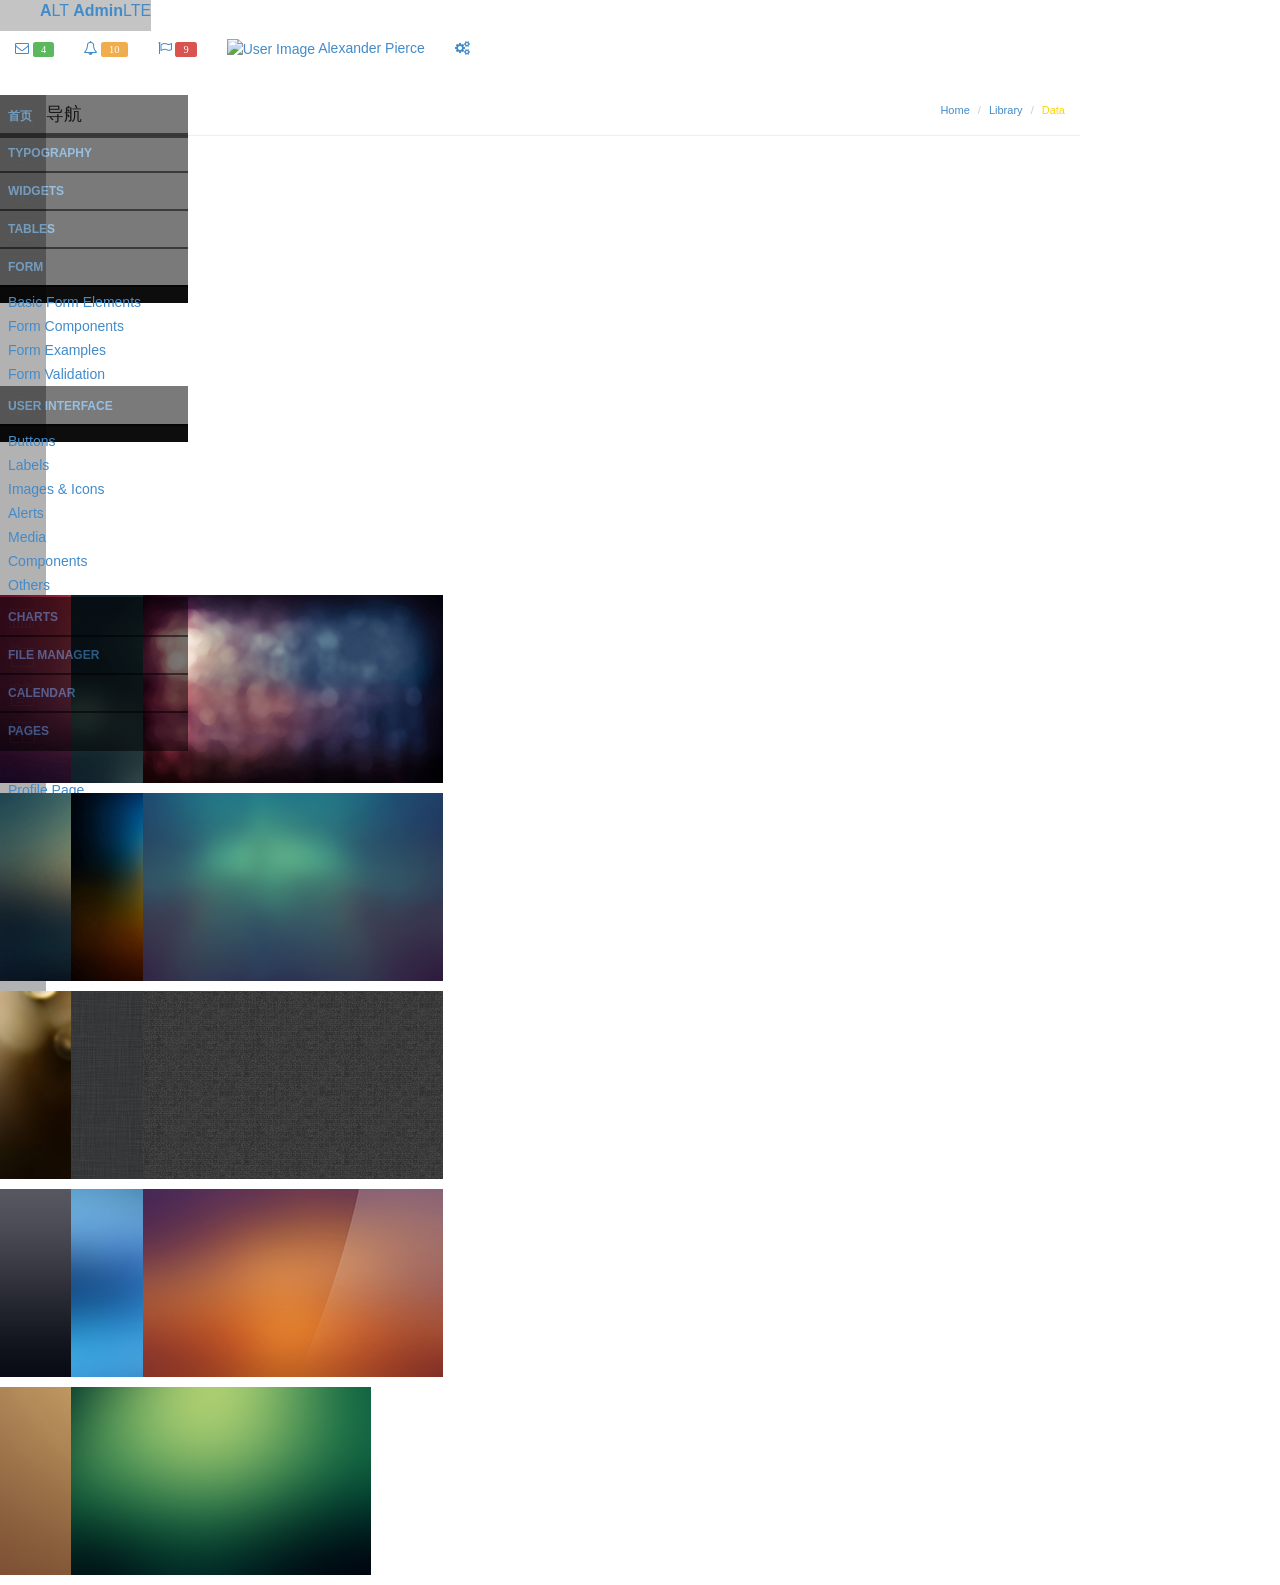
==== WebContent/main/index.html @ c1efc2c5 "mstp" ====
<!DOCTYPE html>
<!--[if IE 9 ]><html class="ie9"><![endif]-->
<head>
<meta name="viewport"
	content="width=device-width, initial-scale=1.0, maximum-scale=1.0" />
<meta name="format-detection" content="telephone=no">
<meta charset="UTF-8">

<meta name="description" content="Violate Responsive Admin Template">
<meta name="keywords" content="Super Admin, Admin, Template, Bootstrap">

<title>Super Admin Responsive Template</title>

<!-- CSS -->
<link href="../css/bootstrap.min.css" rel="stylesheet">
<link href="../css/animate.min.css" rel="stylesheet">
<link href="../css/font-awesome.min.css" rel="stylesheet">
<link href="../css/form.css" rel="stylesheet">
<link href="../css/media-player.css" rel="stylesheet">
<link href="../css/calendar.css" rel="stylesheet">
<link href="../css/icons.css" rel="stylesheet">
<link href="../css/style.css" rel="stylesheet">
<link href="../css/generics.css" rel="stylesheet">
<link href="../css/file-manager.css" rel="stylesheet">
<link href="../css/custom.css" rel="stylesheet">
</head>
<body id="skin-blur-violate">

	<header class="main-header">
    <!-- Logo -->
    <a href="index2.html" class="logo">
      <!-- mini logo for sidebar mini 50x50 pixels -->
      <span class="logo-mini"><b>A</b>LT</span>
      <!-- logo for regular state and mobile devices -->
      <span class="logo-lg"><b>Admin</b>LTE</span>
    </a>
    <!-- Header Navbar: style can be found in header.less -->
    <nav class="navbar navbar-static-top">
      <!-- Sidebar toggle button-->
      <a href="#" class="sidebar-toggle" data-toggle="offcanvas" role="button">
        <span class="sr-only">Toggle navigation</span>
      </a>

      <div class="navbar-custom-menu">
        <ul class="nav navbar-nav">
          <!-- Messages: style can be found in dropdown.less-->
          <li class="dropdown messages-menu">
            <a href="#" class="dropdown-toggle" data-toggle="dropdown">
              <i class="fa fa-envelope-o"></i>
              <span class="label label-success">4</span>
            </a>
            <ul class="dropdown-menu">
              <li class="header">You have 4 messages</li>
              <li>
                <!-- inner menu: contains the actual data -->
                <ul class="menu">
                  <li><!-- start message -->
                    <a href="#">
                      <div class="pull-left">
                        <img src="dist/img/user2-160x160.jpg" class="img-circle" alt="User Image">
                      </div>
                      <h4>
                        Support Team
                        <small><i class="fa fa-clock-o"></i> 5 mins</small>
                      </h4>
                      <p>Why not buy a new awesome theme?</p>
                    </a>
                  </li>
                  <!-- end message -->
                  <li>
                    <a href="#">
                      <div class="pull-left">
                        <img src="dist/img/user3-128x128.jpg" class="img-circle" alt="User Image">
                      </div>
                      <h4>
                        AdminLTE Design Team
                        <small><i class="fa fa-clock-o"></i> 2 hours</small>
                      </h4>
                      <p>Why not buy a new awesome theme?</p>
                    </a>
                  </li>
                  <li>
                    <a href="#">
                      <div class="pull-left">
                        <img src="dist/img/user4-128x128.jpg" class="img-circle" alt="User Image">
                      </div>
                      <h4>
                        Developers
                        <small><i class="fa fa-clock-o"></i> Today</small>
                      </h4>
                      <p>Why not buy a new awesome theme?</p>
                    </a>
                  </li>
                  <li>
                    <a href="#">
                      <div class="pull-left">
                        <img src="dist/img/user3-128x128.jpg" class="img-circle" alt="User Image">
                      </div>
                      <h4>
                        Sales Department
                        <small><i class="fa fa-clock-o"></i> Yesterday</small>
                      </h4>
                      <p>Why not buy a new awesome theme?</p>
                    </a>
                  </li>
                  <li>
                    <a href="#">
                      <div class="pull-left">
                        <img src="dist/img/user4-128x128.jpg" class="img-circle" alt="User Image">
                      </div>
                      <h4>
                        Reviewers
                        <small><i class="fa fa-clock-o"></i> 2 days</small>
                      </h4>
                      <p>Why not buy a new awesome theme?</p>
                    </a>
                  </li>
                </ul>
              </li>
              <li class="footer"><a href="#">See All Messages</a></li>
            </ul>
          </li>
          <!-- Notifications: style can be found in dropdown.less -->
          <li class="dropdown notifications-menu">
            <a href="#" class="dropdown-toggle" data-toggle="dropdown">
              <i class="fa fa-bell-o"></i>
              <span class="label label-warning">10</span>
            </a>
            <ul class="dropdown-menu">
              <li class="header">You have 10 notifications</li>
              <li>
                <!-- inner menu: contains the actual data -->
                <ul class="menu">
                  <li>
                    <a href="#">
                      <i class="fa fa-users text-aqua"></i> 5 new members joined today
                    </a>
                  </li>
                  <li>
                    <a href="#">
                      <i class="fa fa-warning text-yellow"></i> Very long description here that may not fit into the
                      page and may cause design problems
                    </a>
                  </li>
                  <li>
                    <a href="#">
                      <i class="fa fa-users text-red"></i> 5 new members joined
                    </a>
                  </li>
                  <li>
                    <a href="#">
                      <i class="fa fa-shopping-cart text-green"></i> 25 sales made
                    </a>
                  </li>
                  <li>
                    <a href="#">
                      <i class="fa fa-user text-red"></i> You changed your username
                    </a>
                  </li>
                </ul>
              </li>
              <li class="footer"><a href="#">View all</a></li>
            </ul>
          </li>
          <!-- Tasks: style can be found in dropdown.less -->
          <li class="dropdown tasks-menu">
            <a href="#" class="dropdown-toggle" data-toggle="dropdown">
              <i class="fa fa-flag-o"></i>
              <span class="label label-danger">9</span>
            </a>
            <ul class="dropdown-menu">
              <li class="header">You have 9 tasks</li>
              <li>
                <!-- inner menu: contains the actual data -->
                <ul class="menu">
                  <li><!-- Task item -->
                    <a href="#">
                      <h3>
                        Design some buttons
                        <small class="pull-right">20%</small>
                      </h3>
                      <div class="progress xs">
                        <div class="progress-bar progress-bar-aqua" style="width: 20%" role="progressbar" aria-valuenow="20" aria-valuemin="0" aria-valuemax="100">
                          <span class="sr-only">20% Complete</span>
                        </div>
                      </div>
                    </a>
                  </li>
                  <!-- end task item -->
                  <li><!-- Task item -->
                    <a href="#">
                      <h3>
                        Create a nice theme
                        <small class="pull-right">40%</small>
                      </h3>
                      <div class="progress xs">
                        <div class="progress-bar progress-bar-green" style="width: 40%" role="progressbar" aria-valuenow="20" aria-valuemin="0" aria-valuemax="100">
                          <span class="sr-only">40% Complete</span>
                        </div>
                      </div>
                    </a>
                  </li>
                  <!-- end task item -->
                  <li><!-- Task item -->
                    <a href="#">
                      <h3>
                        Some task I need to do
                        <small class="pull-right">60%</small>
                      </h3>
                      <div class="progress xs">
                        <div class="progress-bar progress-bar-red" style="width: 60%" role="progressbar" aria-valuenow="20" aria-valuemin="0" aria-valuemax="100">
                          <span class="sr-only">60% Complete</span>
                        </div>
                      </div>
                    </a>
                  </li>
                  <!-- end task item -->
                  <li><!-- Task item -->
                    <a href="#">
                      <h3>
                        Make beautiful transitions
                        <small class="pull-right">80%</small>
                      </h3>
                      <div class="progress xs">
                        <div class="progress-bar progress-bar-yellow" style="width: 80%" role="progressbar" aria-valuenow="20" aria-valuemin="0" aria-valuemax="100">
                          <span class="sr-only">80% Complete</span>
                        </div>
                      </div>
                    </a>
                  </li>
                  <!-- end task item -->
                </ul>
              </li>
              <li class="footer">
                <a href="#">View all tasks</a>
              </li>
            </ul>
          </li>
          <!-- User Account: style can be found in dropdown.less -->
          <li class="dropdown user user-menu">
            <a href="#" class="dropdown-toggle" data-toggle="dropdown">
              <img src="dist/img/user2-160x160.jpg" class="user-image" alt="User Image">
              <span class="hidden-xs">Alexander Pierce</span>
            </a>
            <ul class="dropdown-menu">
              <!-- User image -->
              <li class="user-header">
                <img src="dist/img/user2-160x160.jpg" class="img-circle" alt="User Image">

                <p>
                  Alexander Pierce - Web Developer
                  <small>Member since Nov. 2012</small>
                </p>
              </li>
              <!-- Menu Body -->
              <li class="user-body">
                <div class="row">
                  <div class="col-xs-4 text-center">
                    <a href="#">Followers</a>
                  </div>
                  <div class="col-xs-4 text-center">
                    <a href="#">Sales</a>
                  </div>
                  <div class="col-xs-4 text-center">
                    <a href="#">Friends</a>
                  </div>
                </div>
                <!-- /.row -->
              </li>
              <!-- Menu Footer-->
              <li class="user-footer">
                <div class="pull-left">
                  <a href="#" class="btn btn-default btn-flat">Profile</a>
                </div>
                <div class="pull-right">
                  <a href="#" class="btn btn-default btn-flat">Sign out</a>
                </div>
              </li>
            </ul>
          </li>
          <!-- Control Sidebar Toggle Button -->
          <li>
            <a href="#" data-toggle="control-sidebar"><i class="fa fa-gears"></i></a>
          </li>
        </ul>
      </div>
    </nav>
  </header>

	<div class="clearfix"></div>

	<section id="main" class="p-relative" role="main">

		<!-- Sidebar -->
		<aside id="sidebar">

			<!-- Side Menu -->
			<ul class="list-unstyled side-menu">
				<li class="active"><a class="sa-side-home" href="index.html">
						<span class="menu-item">首页</span>
				</a></li>
				<li><a class="sa-side-typography" href="typography.html"> <span
						class="menu-item">Typography</span>
				</a></li>
				<li><a class="sa-side-widget" href="content-widgets.html">
						<span class="menu-item">Widgets</span>
				</a></li>
				<li><a class="sa-side-table" href="tables.html"> <span
						class="menu-item">Tables</span>
				</a></li>
				<li class="dropdown"><a class="sa-side-form" href=""> <span
						class="menu-item">Form</span>
				</a>
					<ul class="list-unstyled menu-item">
						<li><a href="form/form-elements.html">Basic Form Elements</a></li>
						<li><a href="form/form-components.html">Form Components</a></li>
						<li><a href="form/form-examples.html">Form Examples</a></li>
						<li><a href="form/form-validation.html">Form Validation</a></li>
					</ul></li>
				<li class="dropdown"><a class="sa-side-ui" href=""> <span
						class="menu-item">User Interface</span>
				</a>
					<ul class="list-unstyled menu-item">
						<li><a href="interface/buttons.html">Buttons</a></li>
						<li><a href="interface/labels.html">Labels</a></li>
						<li><a href="interface/images-icons.html">Images &amp;
								Icons</a></li>
						<li><a href="interface/alerts.html">Alerts</a></li>
						<li><a href="interface/media.html">Media</a></li>
						<li><a href="interface/components.html">Components</a></li>
						<li><a href="interface/other-components.html">Others</a></li>
					</ul></li>
				<li><a class="sa-side-chart" href="charts.html"> <span
						class="menu-item">Charts</span>
				</a></li>
				<li><a class="sa-side-folder" href="file-manager.html"> <span
						class="menu-item">File Manager</span>
				</a></li>
				<li><a class="sa-side-calendar" href="calendar.html"> <span
						class="menu-item">Calendar</span>
				</a></li>
				<li class="dropdown"><a class="sa-side-page" href=""> <span
						class="menu-item">Pages</span>
				</a>
					<ul class="list-unstyled menu-item">
						<li><a href="page/list-view.html">List View</a></li>
						<li><a href="page/profile-page.html">Profile Page</a></li>
						<li><a href="page/messages.html">Messages</a></li>
						<li><a href="page/404.html">404 Error</a></li>
					</ul></li>
			</ul>
		</aside>

		<!-- Content -->
		<section id="content" class="container">

			

			<!-- Notification Drawer -->
			<div id="notifications" class="tile drawer animated">
				<div class="listview narrow">
					<div class="media">
						<a href="">Notification Settings</a> <span class="drawer-close">&times;</span>
					</div>
					<div class="overflow" style="height: 254px">

						<div class="media">
							<div class="pull-left">
								<img width="40" src="img/profile-pics/1.jpg" alt="">
							</div>
							<div class="media-body">
								<small class="text-muted">Nadin Jackson - On 15/12/2013</small><br>
								<a class="t-overflow" href="">Ipsum wintoo consectetur urna
									nec tempor adipiscing. Proin sit amet nisi ligula. Sed eu
									adipiscing lectus</a>
							</div>
						</div>
						<div class="media">
							<div class="pull-left">
								<img width="40" src="img/profile-pics/2.jpg" alt="">
							</div>
							<div class="media-body">
								<small class="text-muted">David Villa - On 16/12/2013</small><br>
								<a class="t-overflow" href="">Suspendisse in purus ut nibh
									placerat Cras pulvinar euismod nunc quis gravida. Suspendisse
									pharetra</a>
							</div>
						</div>
					</div>
					<div class="media text-center whiter l-100">
						<a href=""><small>VIEW ALL</small></a>
					</div>
				</div>
			</div>

			<!-- Breadcrumb -->
			<ol class="breadcrumb hidden-xs">
				<li><a href="#">Home</a></li>
				<li><a href="#">Library</a></li>
				<li class="active">Data</li>
			</ol>

			<h4 class="page-title">导航</h4>

			<hr class="whiter" />

			<div class="block-area">
				<div class="row m-container" id="main-content"></div>
			</div>

		</section>


		<aside id="sidebar_right">
			<div class="row template-skins">
				<a data-skin="skin-blur-violate" class="col-sm-6 col-xs-6 col-md-4"
					href=""><img src="../img/skin-violate.jpg" alt=""></a> <a
					data-skin="skin-blur-lights" class="col-sm-6 col-xs-6 col-md-4"
					href=""><img src="../img/skin-lights.jpg" alt=""></a> <a
					data-skin="skin-blur-city" class="col-sm-6 col-xs-6  col-md-4"
					href=""><img src="../img/skin-city.jpg" alt=""></a> <a
					data-skin="skin-blur-greenish" class="col-sm-6 col-xs-6 col-md-4"
					href=""><img src="../img/skin-greenish.jpg" alt=""></a> <a
					data-skin="skin-blur-night" class="col-sm-6 col-xs-6 col-md-4"
					href=""><img src="../img/skin-night.jpg" alt=""></a> <a
					data-skin="skin-blur-blue" class="col-sm-6 col-xs-6 col-md-4"
					href=""><img src="../img/skin-blue.jpg" alt=""></a> <a
					data-skin="skin-blur-sunny" class="col-sm-6 col-xs-6 col-md-4"
					href=""><img src="../img/skin-sunny.jpg" alt=""></a> <a
					data-skin="skin-cloth" class="col-sm-6 col-xs-6 col-md-4" href=""><img
					src="../img/skin-cloth.jpg" alt=""></a> <a
					data-skin="skin-tectile" class="col-sm-6 col-xs-6  col-md-4"
					href=""><img src="../img/skin-tectile.jpg" alt=""></a> <a
					data-skin="skin-blur-chrome" class="col-sm-6 col-xs-6 col-md-4"
					href=""><img src="../img/skin-chrome.jpg" alt=""></a> <a
					data-skin="skin-blur-ocean" class="col-sm-6 col-xs-6 col-md-4"
					href=""><img src="../img/skin-ocean.jpg" alt=""></a> <a
					data-skin="skin-blur-sunset" class="col-sm-6 col-xs-6 col-md-4"
					href=""><img src="../img/skin-sunset.jpg" alt=""></a> <a
					data-skin="skin-blur-yellow" class="col-sm-6 col-xs-6 col-md-4"
					href=""><img src="../img/skin-yellow.jpg" alt=""></a> <a
					data-skin="skin-blur-kiwi" class="col-sm-6 col-xs-6 col-md-4"
					href=""><img src="../img/skin-kiwi.jpg" alt=""></a>
			</div>
		</aside>

	</section>

	<!-- jQuery -->
	<script src="../js/jquery.min.js"></script>
	<!-- jQuery Library -->
	<script src="../js/jquery-ui.min.js"></script>
	<!-- jQuery UI -->
	<script src="../js/jquery.easing.1.3.js"></script>
	<!-- jQuery Easing - Requirred for Lightbox + Pie Charts-->

	<!-- Bootstrap -->
	<script src="../js/bootstrap.min.js"></script>



	<!--  Form Related -->
	<script src="../js/validation/validate.min.js"></script>
	<!-- jQuery Form Validation Library -->
	<script src="../js/validation/validationEngine.min.js"></script>
	<!-- jQuery Form Validation Library - requirred with above js -->
	<script src="../js/select.min.js"></script>
	<!-- Custom Select -->
	<script src="../js/chosen.min.js"></script>
	<!-- Custom Multi Select -->
	<script src="../js/datetimepicker.min.js"></script>
	<!-- Date & Time Picker -->
	<script src="../js/colorpicker.min.js"></script>
	<!-- Color Picker -->
	<script src="../js/icheck.js"></script>
	<!-- Custom Checkbox + Radio -->
	<script src="../js/autosize.min.js"></script>
	<!-- Textare autosize -->
	<script src="../js/toggler.min.js"></script>
	<!-- Toggler -->
	<script src="../js/input-mask.min.js"></script>
	<!-- Input Mask -->
	<script src="../js/spinner.min.js"></script>
	<!-- Spinner -->
	<script src="../js/slider.min.js"></script>
	<!-- Input Slider -->
	<script src="../js/fileupload.min.js"></script>
	<!-- File Upload -->

	<!-- Text Editor -->
	<script src="../js/editor2.min.js"></script>
	<!-- WYSIWYG Editor -->
	<script src="../js/markdown.min.js"></script>
	<!-- Markdown Editor -->
	<!-- Charts -->
	<script src="../js/charts/jquery.flot.js"></script>
	<!-- Flot Main -->
	<script src="../js/charts/jquery.flot.time.js"></script>
	<!-- Flot sub -->
	<script src="../js/charts/jquery.flot.animator.min.js"></script>
	<!-- Flot sub -->
	<script src="../js/charts/jquery.flot.resize.min.js"></script>
	<!-- Flot sub - for repaint when resizing the screen -->
	<script src="../js/charts/jquery.flot.orderBar.js"></script>
	<!-- Flot Bar chart -->
	<script src="../js/charts/jquery.flot.pie.min.js"></script>
	<!-- Flot Pie chart -->

	<script src="../js/sparkline.min.js"></script>
	<!-- Sparkline - Tiny charts -->
	<script src="../js/easypiechart.js"></script>
	<!-- EasyPieChart - Animated Pie Charts -->
	<script src="../js/charts.js"></script>
	<!-- All the above chart related functions -->

	<!-- Map -->
	<script src="../js/maps/jvectormap.min.js"></script>
	<!-- jVectorMap main library -->
	<script src="../js/maps/usa.js"></script>
	<!-- USA Map for jVectorMap -->

	<!-- Media -->
	<script src="../js/media-player.min.js"></script>
	<!-- Video Player -->

	<!-- UX -->
	<script src="../js/scroll.min.js"></script>
	<!-- Custom Scrollbar -->

	<!-- Other -->
	<script src="../js/calendar.min.js"></script>
	<!-- Calendar -->
	<script src="../js/feeds.min.js"></script>
	<!-- News Feeds -->
	<script src="../js/file-manager/elfinder.min.js"></script>
	<!-- File Manager -->

	<!-- All JS functions -->
	<script src="../js/functions.js"></script>
	<script src="../js/system.js"></script>
</body>
</html>
---- WebContent/css/form.css ----
/* --------------------------------------------------------
    Basic
-----------------------------------------------------------*/
::-webkit-input-placeholder {
   color: rgba(255,255,255,0.7) !important;
}

:-moz-placeholder { 
   color: rgba(255,255,255,0.7) !important;
}

::-moz-placeholder {  
   color: rgba(255,255,255,0.7) !important;
}

:-ms-input-placeholder {  
    color: rgba(255,255,255,0.7) !important;
}

label {
    font-weight: normal;
    font-size: 13px;
}

.form-group {
    margin-bottom: 5px;
}

.form-control, .message-search {
   background: rgba(0, 0, 0, 0.05);
   border: 1px solid rgba(255, 255, 255, 0.3);
   text-shadow: none;
   color: #fff;
   box-shadow: none;
   background-repeat:no-repeat;
   background-position:160px;
   font-family: open-sans-regular;
   -webkit-appearance: none;
}

.form-control:focus, .input-focused, .bootstrap-select.open > .form-control {
   border-color: rgba(255,255,255,0.4);
   background: rgba(0, 0, 0, 0);
   box-shadow: none; /* inset 0 1px 1px rgba(0,0,0,0.075),0 0 8px rgba(255, 255, 255, 0.6); */
}

.input-focused {
   box-shadow: inset 0 1px 1px rgba(0,0,0,0.075),0 0 8px rgba(255, 255, 255, 0.6);
}

.input-transparent {
   border: 0;
}

textarea.form-control {
    resize: none;
    overflow: auto;
}

.select .form-control {
    height: auto;
}

.select .form-control:hover, .select .form-control:focus  {
    color: #fff;
}

.form-control[disabled], .form-control[readonly], fieldset[disabled] .form-control {
    background-color: rgba(238, 238, 238, 0.09);
}

select:not([multiple]){
   -webkit-appearance: none;
   -moz-appearance: none;
   text-indent: 1px;
   text-overflow: '';
   line-height: normal !important;
   background-image: url(../img/select-bg.png);
   background-repeat: no-repeat;
   background-position: right center;
   color: 
}

.ie9 select:not([multiple]){
   background-image: none;
}

select option {
   color: #000;
}

.ie9 select option:first-child, select[multiple] option {
   color: #fff !important;
}

select::-ms-expand {
   display: none;
}

/* Checkbox + Radio */
input[type="checkbox"], input[type="radio"]{
    opacity: 0;
}

.radio, .checkbox, .radio-inline, .checkbox-inline {
   padding-left: 0;
}

.icheckbox_minimal, .iradio_minimal {
    display: inline-block;
    vertical-align: middle;
    padding: 0;
    width: 15px;
    height: 15px;
    border: 1px solid rgba(255,255,255,0.4);
    float: left;
    cursor: pointer;
}

#login .icheckbox_minimal {
    border: 0;
    background: rgba(0, 0, 0, 0.5);
    width: 17px;
    height: 17px;
}

.icheckbox_minimal {
    margin: 1px 8px 0 0;
}

.listview-header .icheckbox_minimal {
    margin-top: 7px;
}

.iradio_minimal {
    margin: 2px 6px 0 0;
}

.icheckbox_minimal.hover, .iradio_minimal.hover {
    border: 1px solid rgba(255,255,255,0.7);
}

.iradio_minimal {
    border-radius: 50px !important;
}

.iradio_minimal.disabled, .iradio_minimal.checked.disabled, .icheckbox_minimal.disabled {
    cursor: default;
    opacity: 0.4;
}

.icheckbox_minimal.checked, .iradio_minimal.checked {
    background: rgba(255,255,255,0.6) !important;
}

/* --------------------------------------------------------
    Buttons
-----------------------------------------------------------*/
.btn:not(.form-control) {
   background: -moz-linear-gradient(top, rgba(0,0,0,0.3) 0%, rgba(0,0,0,1) 100%);
   background: -webkit-gradient(left top, left bottom, color-stop(0%, rgba(0,0,0,0.3)), color-stop(100%, rgba(0,0,0,1)));
   background: -webkit-linear-gradient(top, rgba(0,0,0,0.3) 0%, rgba(0,0,0,1) 100%);
   background: -o-linear-gradient(top, rgba(0,0,0,0.3) 0%, rgba(0,0,0,1) 100%);
   background: -ms-linear-gradient(top, rgba(0,0,0,0.3) 0%, rgba(0,0,0,1) 100%);
   background: linear-gradient(to bottom, rgba(0,0,0,0.3) 0%, rgba(0,0,0,1) 100%);
   border: 0;
   color: #fff;
}

.btn:not(.form-control){
   filter: progid:DXImageTransform.Microsoft.gradient( startColorstr='#333333', endColorstr='#000000', GradientType=0 );
   opacity: 0.8\0/;
}

.btn-alt {
   background: none !important;
   filter: none !important
}

.btn:hover, .open .btn.dropdown-toggle {
   text-shadow: 0 0 4px rgba(255,255,255,0.7);
   opacity: 1 !important;
   color: #fff;
}

.btn:not(.form-control):active, .btn:not(.form-control).active, .open .btn.dropdown-toggle:not(.form-control) {
    background: rgba(0,0,0,0.75);
}

.btn-sm {
    padding: 4px 10px 6px;
}

.btn-xs {
   padding: 3px 7px;
   font-size: 10px;
}

.btn-alt {
   background: rgba(0, 0, 0, 0) !important;
   border: 1px solid rgba(255, 255, 255, 0.31) !important;
}

.btn-alt:hover {
   background: rgba(255, 255, 255, 0.39) !important;
   color: #000;
}

.btn .caret {
   border-top-color: rgba(255,255,255,0.6);
}

/* --------------------------------------------------------
    Multi Select
-----------------------------------------------------------*/
.chzn-container {
     position: relative;
     display: inline-block;
     vertical-align: middle;
     font-size: 12px;
     width: 100%;
}
.chzn-container .chzn-drop {
    position: absolute;
    top: 100%;
    left: -9999px;
    z-index: 1010;
    -webkit-box-sizing: border-box;
    -moz-box-sizing: border-box;
    box-sizing: border-box;
    width: 100%;
    border-top: 0;
    background: rgba(255,255,255,0.85);
    margin-top: -1px;
     
}
.chzn-container.chzn-with-drop .chzn-drop {
     left: 0;
}

.chzn-container-single .chzn-default {
     color: #999;
}

.chzn-container-multi .chzn-choices {
    position: relative;
    overflow: hidden;
    margin: 0;
    padding: 0 0 3px 0;
    width: 100%;
    cursor: text;
    background: rgba(0, 0, 0, 0.1);
    border: 1px solid rgba(255, 255, 255, 0.3);
}
.chzn-container-multi .chzn-choices li {
     float: left;
     list-style: none;
}

.chzn-container-multi .chzn-choices li.search-field {
     margin: 0;
     padding: 0;
     white-space: nowrap;
}
.chzn-container-multi .chzn-choices li.search-field input {
     margin: 0;
     box-shadow: none;
     color: #fff;
     border: 0;
     font-size: 12px;
     font-family: inherit;
     height: 25px;
     line-height: 100%;
     padding: 3px 0 0 7px;
     background: transparent;
}
.chzn-container-multi .chzn-choices li.search-field .default {
    color: rgba(255,255,255,0.7);
    min-width: 150px;
}
.chzn-container-multi .chzn-choices li.search-choice {
    position: relative;
    margin: 3px 0 0 3px;
    padding: 4px 26px 4px 6px;
    color: #000;
    line-height: 14px;
    background-color: rgba(255, 255, 255, 0.61);
    font-size: 12px;
    font-family: open-sans-regular;
}
.chzn-container-multi .chzn-choices li.search-choice .search-choice-close {
     position: absolute;
     top: 2px;
     right: 0;
     display: block;
     width: 12px;
     height: 12px;
     font-size: 12px;
     border-radius: 10px !important;
}

.search-choice-close:before {
   content: "x";
   color: #FFF;
   position: relative;
   top: 0px;
   right: 5px;
   height: 13px;
   width: 13px;
   background: #1E1E1E;
   line-height: 12px;
   display: inline-block;
   text-align: center;
   border-radius: 10px;
   font-size: 9px;
}

.chzn-container-multi .chzn-choices li.search-choice-focus {
     background: #d4d4d4;
     border-color: #c3c3c3;
}

.chzn-container-multi .chzn-results {
     margin: 0;
     padding: 0;
     height: 200px;
}
.chzn-container-multi .chzn-drop .result-selected {
    display: list-item;
    cursor: default;
    display: none;
}
.chzn-container-multi .chzn-drop .result-selected em {
     background: transparent;
}

.chzn-container .chzn-results {
     position: relative;
     overflow-x: hidden;
     overflow-y: auto;
     max-height: 240px;
     -webkit-overflow-scrolling: touch;
     width: 100% !important;
}
.chzn-container .chzn-results li {
    font-family: open-sans-regular;
    display: none;
    margin: 0;
    padding: 6px;
    list-style: none;
    line-height: 15px;
    color: #000;
}

.chzn-container .chzn-results li:hover {
    background: #fff !important;    
}

.chzn-container .chzn-results li.active-result {
     display: list-item;
     cursor: pointer;
}
.chzn-container .chzn-results li.disabled-result {
    display: list-item;
    color: #6F6F6F;
    cursor: default;
}
.chzn-container .chzn-results li.disabled-result em {
     background: transparent;
}
.chzn-container .chzn-results li.highlighted {
     background: #E6E6E6;
}
.chzn-container .chzn-results li.highlighted em {
     background: transparent;
}
.chzn-container .chzn-results li.no-results {
     display: list-item;
     background: #f4f4f4;
}
.chzn-container .chzn-results li.group-result {
     color: #999;
     font-weight: bold;
     cursor: default;
}
.chzn-container .chzn-results li.group-option {
     padding-left: 15px;
}
.chzn-container .chzn-results li em {
     background: #feffde;
     font-style: normal;
}

.chzn-disabled {
     opacity: 0.5 !important;
     cursor: default;
}

/* --------------------------------------------------------
    Custom Select
-----------------------------------------------------------*/
.bootstrap-select.btn-group,
.bootstrap-select.btn-group[class*="col-"] {
    float: none;
    display: inline-block;
    margin-left: 0;
}
.form-search .bootstrap-select.btn-group,
.form-inline .bootstrap-select.btn-group,
.form-horizontal .bootstrap-select.btn-group {
     margin-bottom: 0;
}

.bootstrap-select.btn-group.pull-right,
.bootstrap-select.btn-group[class*="col-"].pull-right,
.row-fluid .bootstrap-select.btn-group[class*="col-"].pull-right {
    float: right;
}

.input-append .bootstrap-select.btn-group {
    margin-left: -1px;
}

.input-prepend .bootstrap-select.btn-group {
    margin-right: -1px;
}

.bootstrap-select {
    width: 100%;
}

.bootstrap-select > .btn {
    width: 100%;
}

.error .bootstrap-select .btn {
    border: 1px solid #b94a48;
}

.bootstrap-select.show-menu-arrow.open > .btn {
    z-index: 1001;
}

.bootstrap-select.btn-group .btn .filter-option {
    overflow: hidden;
    position: absolute;
    left: 9px;
    right: 25px;
    text-align: left;
}

.bootstrap-select.btn-group .btn .caret {
    position: absolute;
    top: 50%;
    right: 12px;
    margin-top: -2px;
    vertical-align: middle;
    border-bottom-color: rgba(255,255,255,0.7);
    border-top-color: rgba(255,255,255,0.7);
}

.bootstrap-select.btn-group > .disabled,
.bootstrap-select.btn-group .dropdown-menu li.disabled > a {
    cursor: not-allowed;
}

.bootstrap-select.btn-group .dropdown-menu.inner {
   background: none;
}

.bootstrap-select.btn-group[class*="col-"] .btn {
    width: 100%;
}

.bootstrap-select.btn-group .dropdown-menu {
     min-width: 100%;
}

.bootstrap-select.btn-group .dropdown-menu.inner {
    position: static;
    border: 0;
    padding: 0;
    margin: 0;
    box-shadow: none;
}

.bootstrap-select.btn-group .dropdown-menu dt {
    display: block;
    padding: 3px 12px;
    cursor: default;
}

.bootstrap-select.btn-group .div-contain {
    overflow: hidden;
}

.bootstrap-select.btn-group .dropdown-menu li {
    position: relative;
}

.bootstrap-select.btn-group .dropdown-menu li > a.opt {
    padding-left: 12px;
}

.bootstrap-select.btn-group .dropdown-menu li > a {
    cursor: pointer;
}

.bootstrap-select.btn-group .dropdown-menu li > dt small {
    font-weight: normal;
}

.bootstrap-select.btn-group.show-tick .dropdown-menu li.selected a i.check-mark {
    display: inline-block;
    position: absolute;
    right: 15px;
    margin-top: 2.5px;
}

.bootstrap-select.btn-group .dropdown-menu li a i.check-mark {
    display: none;
}

.bootstrap-select.btn-group.show-tick .dropdown-menu li a span.text {
    margin-right: 34px;
}

.bootstrap-select.btn-group .dropdown-menu li small {
    padding-left: 0.5em;
}    

.bootstrap-select.btn-group .dropdown-menu li:not(.disabled) > a:hover small,
.bootstrap-select.btn-group .dropdown-menu li:not(.disabled) > a:focus small {
    color: #64b1d8;
    color: rgba(255,255,255,0.4);
}

.bootstrap-select.btn-group .dropdown-menu li > dt small {
    font-weight: normal;
}

.bootstrap-select.show-menu-arrow .dropdown-toggle:before {
    content: '';
    display: inline-block;
    border-left: 7px solid transparent;
    border-right: 7px solid transparent;
    border-bottom: 7px solid #CCC;
    border-bottom-color: rgba(0, 0, 0, 0.2);
    position: absolute;
    bottom: -4px;
    left: 9px;
    display: none;
}

.bootstrap-select.show-menu-arrow .dropdown-toggle:after {
    content: '';
    display: inline-block;
    border-left: 6px solid transparent;
    border-right: 6px solid transparent;
    border-bottom: 6px solid white;
    position: absolute;
    bottom: -4px;
    left: 10px;
    display: none;
}

.bootstrap-select.show-menu-arrow.dropup .dropdown-toggle:before {
    bottom: auto;
    top: -3px;
    border-top: 7px solid #ccc;
    border-bottom: 0;
    border-top-color: rgba(0, 0, 0, 0.2);
}

.bootstrap-select.show-menu-arrow.dropup .dropdown-toggle:after {
    bottom: auto;
    top: -3px;
    border-top: 6px solid #ffffff;
    border-bottom: 0;
}

.bootstrap-select.show-menu-arrow.pull-right .dropdown-toggle:before {
    right: 12px;
    left: auto;
}
.bootstrap-select.show-menu-arrow.pull-right .dropdown-toggle:after {
    right: 13px;
    left: auto;
}

.bootstrap-select.show-menu-arrow.open > .dropdown-toggle:before,
.bootstrap-select.show-menu-arrow.open > .dropdown-toggle:after {
    display: block;
}

.mobile-device {
    position: absolute;
    top: 0;
    left: 0;
    display: block !important;
    width: 100%;
    height: 100% !important;
    opacity: 0;
}

.bootstrap-select.fit-width {
    width: auto !important;
}

.bootstrap-select.btn-group.fit-width .btn .filter-option {
    position: static;
}

.bootstrap-select.btn-group.fit-width .btn .caret {
    position: static;
    top: auto;
    margin-top: -1px;
}

.bootstrap-select .dropdown-menu li a i, .bootstrap-select .filter-option i {
    margin: 3px 7px 0 0;
    line-height: 100%;
    font-size: 11px;
    float: left;
}

/* --------------------------------------------------------
    Toggle Switch
-----------------------------------------------------------*/
.has-switch {
   display: inline-block;
   cursor: pointer;
   position: relative;
   overflow: hidden;
   line-height: 8px;
   -webkit-user-select: none;
   -moz-user-select: none;
   -ms-user-select: none;
   -o-user-select: none;
   user-select: none;
   min-width: 100px;
   border: 1px solid rgba(255, 255, 255, 0.25);
   padding: 2px;
   margin-right: 10px;
   background: rgba(0, 0, 0, 0.08);
}
.has-switch.switch-mini {
     min-width: 72px;
}
.has-switch.switch-mini i.switch-mini-icons {
     height: 1.20em;
     line-height: 9px;
     vertical-align: text-top;
     text-align: center;
     transform: scale(0.6);
     margin-top: -1px;
     margin-bottom: -1px;
}
.has-switch.switch-small {
     min-width: 80px;
}
.has-switch.switch-large {
     min-width: 105px;
}
.has-switch.deactivate {
     opacity: 0.6;
     filter: alpha(opacity=60);
     cursor: default !important;
}
.has-switch.deactivate label,
.has-switch.deactivate span {
     cursor: not-allowed !important;
}
.has-switch > div {
     display: inline-block;
     width: 150%;
     position: relative;
     top: 0;
}
.has-switch > div.switch-animate {
     -webkit-transition: left 200ms;
     -moz-transition: left 200ms;
     -o-transition: left 200ms;
     transition: left 200ms;
}
.has-switch > div.switch-off {
     left: -50%;
}
.has-switch > div.switch-on {
     left: 0%;
}
.has-switch input[type=radio],
.has-switch input[type=checkbox] {
     display: none;
}
.has-switch span,
.has-switch label {
     cursor: pointer;
     position: relative;
     display: inline-block;
     height: 100%;
     padding-bottom: 4px;
     padding-top: 4px;
     font-size: 14px;
     line-height: 20px;
     font-family: open-sans-regular;
}
.has-switch span.switch-mini,
.has-switch label.switch-mini {
     padding-bottom: 4px;
     padding-top: 4px;
     font-size: 10px;
     line-height: 9px;
}
.has-switch span.switch-small,
.has-switch label.switch-small {
     padding-bottom: 3px;
     padding-top: 3px;
     font-size: 12px;
     line-height: 18px;
}
.has-switch span.switch-large,
.has-switch label.switch-large {
     padding-bottom: 9px;
     padding-top: 9px;
     font-size: 16px;
     line-height: normal;
}
.has-switch label {
     text-align: center;
     margin-top: -1px;
     margin-bottom: -1px;
     z-index: 100;
     width: 34%;
     color: #333333;
     background-color: #f5f5f5;
     background-image: -moz-linear-gradient(top, #ffffff, #e6e6e6);
     background-image: -webkit-gradient(linear, 0 0, 0 100%, from(#ffffff), to(#e6e6e6));
     background-image: -webkit-linear-gradient(top, #ffffff, #e6e6e6);
     background-image: -o-linear-gradient(top, #ffffff, #e6e6e6);
     background-image: linear-gradient(to bottom, #ffffff, #e6e6e6);
     background-repeat: repeat-x;
     opacity: 0.9;
}
.has-switch label:hover,
.has-switch label:focus,
.has-switch label.disabled,
.has-switch label[disabled] {
     color: #333333;
     background-color: #e6e6e6;
}
.has-switch label:active,
.has-switch label.active {
     background-color: #cccccc \9;
}

.has-switch label:active,
.has-switch label.active {
   box-shadow: inset 0 0 5px rgba(0,0,0,0.5);
}

.has-switch label i {
     color: rgba(0,0,0,0.8);
     text-shadow: 0 1px 0 #fff;
     line-height: 18px;
     pointer-events: none;
}
.has-switch span {
     text-align: center;
     z-index: 1;
     width: 33%;
}

.has-switch span.switch-right {
     color: #fff;
}

.has-switch span.switch-right:hover,
.has-switch span.switch-right:focus,
.has-switch span.switch-right:active,
.has-switch span.switch-right.active,
.has-switch span.switch-right.disabled,
.has-switch span.switch-right[disabled] {
     color: #fff;
}

.has-switch span.switch-right:active,
.has-switch span.switch-right.active {
     background-color: #e6e6e6 \9;
}

.has-switch span.switch-primary,
.has-switch span.switch-left {
     color: #ffffff;
}

.has-switch span.switch-primary:hover,
.has-switch span.switch-left:hover,
.has-switch span.switch-primary:focus,
.has-switch span.switch-left:focus,
.has-switch span.switch-primary:active,
.has-switch span.switch-left:active,
.has-switch span.switch-primary.active,
.has-switch span.switch-left.active,
.has-switch span.switch-primary.disabled,
.has-switch span.switch-left.disabled,
.has-switch span.switch-primary[disabled],
.has-switch span.switch-left[disabled] {
     color: #ffffff;
}

.has-switch span.switch-primary:active,
.has-switch span.switch-left:active,
.has-switch span.switch-primary.active,
.has-switch span.switch-left.active {
     background-color: #006699 \9;
}


/* --------------------------------------------------------
    Color Picker
-----------------------------------------------------------*/
.colorpicker-saturation {
	width: 100px;
	height: 100px;
	background-image: url(../img/color-picker/saturation.png);
	cursor: crosshair;
	float: left;
}
.colorpicker-saturation i {
	display: block;
	height: 5px;
	width: 5px;
	border: 1px solid #000;
	position: absolute;
	top: 0;
	left: 0;
	margin: -4px 0 0 -4px;
}
.colorpicker-saturation i b {
	display: block;
	height: 5px;
	width: 5px;
	border: 1px solid #fff;
}
.colorpicker-hue, .colorpicker-alpha {
	width: 15px;
	height: 100px;
	float: left;
	cursor: row-resize;
	margin-left: 4px;
	margin-bottom: 4px;
}
.colorpicker-hue i, .colorpicker-alpha i {
	display: block;
	height: 1px;
	background: #000;
	border-top: 1px solid #fff;
	position: absolute;
	top: 0;
	left: 0;
	width: 100%;
	margin-top: -1px;
}
.colorpicker-hue {
	background-image: url(../img/color-picker/hue.png);
}
.colorpicker-alpha {
	background-image: url(../img/color-picker/alpha.png);
	display: none;
}
.colorpicker {
	top: 0;
	left: 0;
	padding: 4px;
	min-width: 120px;
	margin-top: 1px;
}

.colorpicker div, .color-pick {
	position: relative;
}
.colorpicker.alpha {
	min-width: 140px;
}
.colorpicker.alpha .colorpicker-alpha {
	display: block;
}
.colorpicker-color {
	height: 10px;
	margin-top: 5px;
	clear: both;
	background-image: url(../img/color-picker/alpha.png);
	background-position: 0 100%;
}
.colorpicker-color div {
	height: 10px;
}

input.color-picker {
    padding-right: 40px;
}

.color-pick .color-preview {
   position: absolute;
   right: 4px;
   top: 4px;
   width: 30px;
   height: 22px;
}


/* --------------------------------------------------------
    Date time picker
-----------------------------------------------------------*/
.input-icon {
     position: relative;
}

.input-icon .add-on {
   position: absolute;
   top: 1px;
   left: 1px;
   padding: 5px 4px 2px 5px;
   display: block !important;
   font-size: 15px;
   background: rgba(0, 0, 0, 0.15);
}

.input-icon .form-control {
     padding-left: 30px;
}

.bootstrap-datetimepicker-widget {
   top:0;
   left:0;
   width:220px;
   margin-top:0;
   z-index:3000;
   color: #474747;
   padding: 0;
   margin-top: -2px !important;
}

.bootstrap-datetimepicker-widget .btn, .bootstrap-datetimepicker-widget .btn:active {
   background: #fff;
   color: #000;
   padding: 3px 10px;
   border: 1px solid #cecece;
}

.bootstrap-datetimepicker-widget>ul {
	list-style-type:none;
	margin:0;
     padding-left: 0;
}

.bootstrap-datetimepicker-widget table[data-hour-format="12"] .separator {
	width:4px;
	padding:0;
	margin:0
}

.bootstrap-datetimepicker-widget .datepicker > div {
	display:none
}

.bootstrap-datetimepicker-widget .picker-switch {
	text-align:center
}

.bootstrap-datetimepicker-widget table {
	width:100%;
	margin:0
}

.bootstrap-datetimepicker-widget td, .bootstrap-datetimepicker-widget th {
	text-align:center;
	width:20px;
	height:20px;
     font-weight: normal;
}

.bootstrap-datetimepicker-widget td.old, .bootstrap-datetimepicker-widget td.new {
	color:#999
}


.bootstrap-datetimepicker-widget .active {
   color: #000;
   background-color: #FFF;
}


.datepicker-months td span, .datepicker-years td span {
   display: block;
   width: 25%;
   height: 50px;
   line-height: 50px;
   float: left;
   cursor: pointer;
   border-bottom: 1px solid #DDD;
   border-right: 1px solid #DDD;
}

.datepicker thead {
   border-bottom: 1px solid #DDD;
}

.bootstrap-datetimepicker-widget td span.old {
	color:#999
}

.bootstrap-datetimepicker-widget td span.disabled, .bootstrap-datetimepicker-widget td span.disabled:hover {
	background:0;
	color:#999;
	cursor:not-allowed
}

.bootstrap-datetimepicker-widget th.switch {
	width:145px
}

.bootstrap-datetimepicker-widget th.next, .bootstrap-datetimepicker-widget th.prev {
	font-size:21px
}

.bootstrap-datetimepicker-widget th.disabled, .bootstrap-datetimepicker-widget th.disabled:hover {
	background:0;
	color:#999;
	cursor:not-allowed
}

.bootstrap-datetimepicker-widget thead > tr:first-child th:hover {
     cursor:pointer;
     background: #eee;
}

.datepicker-days tbody > tr > td:hover, .datepicker-months .table-condensed tbody > tr > td span:hover, .datepicker-years .table-condensed tbody > tr > td span:hover {
     background: #fff;
     cursor: pointer;
}

.datepicker-months .table-condensed tbody > tr > td, .datepicker-years .table-condensed tbody > tr > td {
     padding: 0;
}

[class*="timepicker-"] {
   font-size: 15px;
}


/* --------------------------------------------------------
    Slider
-----------------------------------------------------------*/
.slider {
     display: inline-block;
     vertical-align: middle;
     position: relative;
}
.slider.slider-horizontal {
     width: 210px;
     height: 20px;
}
.slider.slider-horizontal .slider-track {
     height: 10px;
     width: 100%;
     margin-top: -5px;
     top: 50%;
     left: 0;
}
.slider.slider-horizontal .slider-selection {
     height: 100%;
     top: 0;
     bottom: 0;
}
.slider.slider-horizontal .slider-handle {
     margin-left: -10px;
     margin-top: -6px;
}
.slider.slider-horizontal .slider-handle.triangle {
     border-width: 0 10px 10px 10px;
     width: 0;
     height: 0;
     border-bottom-color: #0480be;
     margin-top: 0;
}
.slider.slider-vertical {
     height: 210px;
     width: 20px;
}
.slider.slider-vertical .slider-track {
     width: 10px;
     height: 100%;
     margin-left: -5px;
     left: 50%;
     top: 0;
}
.slider.slider-vertical .slider-selection {
     width: 100%;
     left: 0;
     top: 0;
     bottom: 0;
}
.slider.slider-vertical .slider-handle {
     margin-left: -5px;
     margin-top: -10px;
}
.slider.slider-vertical .slider-handle.triangle {
     border-width: 10px 0 10px 10px;
     width: 1px;
     height: 1px;
     border-left-color: #0480be;
     margin-left: 0;
}
.slider input {
     display: none;
}
.slider .tooltip-inner {
     white-space: nowrap;
}
.slider-track {
   position: absolute;
   cursor: pointer;
   background: rgba(0, 0, 0, 0.1);
   border: 1px solid rgba(255, 255, 255, 0.3);

}
.slider-selection {
     position: absolute;

}
.slider-handle {
   border-radius: 2px !important;
   opacity: 0.9;
   position: absolute;
   width: 20px;
   height: 20px;
   background-color: #fff;
}
.slider-handle.round {
     -webkit-border-radius: 20px;
     -moz-border-radius: 20px;
     border-radius: 20px;
}
.slider-handle.triangle {
     background: transparent none;
}


/* --------------------------------------------------------
    Upload
-----------------------------------------------------------*/
.hide-text {
     font: 0/0 a;
     color: transparent;
     text-shadow: none;
     background-color: transparent;
     border: 0;
}

.input-block-level {
     display: block;
     width: 100%;
     min-height: 30px;
     -webkit-box-sizing: border-box;
     -moz-box-sizing: border-box;
     box-sizing: border-box;
}

.btn-file {
     overflow: hidden;
     position: relative;
     vertical-align: middle;
}

.btn-file > input {
     position: absolute;
     top: 0;
     right: 0;
     margin: 0;
     opacity: 0;
     filter: alpha(opacity=0);
     transform: translate(-300px, 0) scale(4);
     font-size: 23px;
     direction: ltr;
     cursor: pointer;
}

.fileupload {
     margin-bottom: 9px;
}

.uneditable-input {
    height: 30px;
    margin-right: -1px;
    line-height: 27px;
    padding: 0 10px;
    display: inline-block;
    margin-bottom: 0px;
    cursor: not-allowed;
    width: 100%;
    vertical-align: middle;
    overflow: hidden;
}

.fileupload .thumbnail {
     overflow: hidden;
     display: inline-block;
     vertical-align: middle;
     text-align: center;
     width: 200px;
     height: 150px;
     line-height: 137px;
     margin-bottom: 5px;
     background-color: rgba(0,0,0,0.3);
}

.fileupload .thumbnail.small {
     width: 50px;
     height: 50px;
     line-height: 100%;
     margin-bottom: 0;
}


.fileupload .thumbnail > img {
     display: inline-block;
     vertical-align: middle;
     max-height: 100%;
}

.fileupload .btn {
   vertical-align: middle;
   background: rgba(0, 0, 0, 0.1);
   border: 1px solid rgba(255, 255, 255, 0.3);
}

.fileupload.row .btn {
   margin-left: -1px;
}

.fileupload .btn:focus, .fileupload .btn:active {
   background: rgba(0,0,0,0.2);
}

.close-pic {
   top: 2px;
   position: relative;
   color: #FFF;
}

.fileupload-exists .fileupload-new,
.fileupload-new .fileupload-exists {
     display: none;
}

.fileupload-inline .fileupload-controls {
     display: inline;
}

.close-pic {
     float: none;
     font-size: 11px;
     margin-left: 4px;
}

.fileupload-preview {
     word-break: break-all;
     white-space: nowrap;
     font-size: 12px;
     width: 100%;
     overflow: hidden;
     text-overflow: ellipsis;
}

/* --------------------------------------------------------
   Spinner
-----------------------------------------------------------*/
div.spinedit {
   display: inline-block;
   position: absolute;
   right: 1px;
   top: 1px;
   width: 60px;
   background: rgba(0, 0, 0, 0.08);
   height: 28px;
   text-align: center;
}

div.spinedit span {
   cursor: pointer;
   opacity: 0.5;
   vertical-align: top;
   height: 28px;
   display: inline-block;
   width: 20px;
   padding-top: 1px;
   font-size: 20px;
}

div.spinedit span:hover {
   opacity: 1 !important;
}

/* --------------------------------------------------------
    Form Validation  
-----------------------------------------------------------*/
.formError {
     z-index: 990;
}

.formError .formErrorContent {
     z-index: 991;
}

.formError .formErrorArrow {
     z-index: 996;
}

.formErrorInsideDialog.formError {
     z-index: 5000;
}

.formErrorInsideDialog.formError .formErrorContent {
     z-index: 5001;
}

.formErrorInsideDialog.formError .formErrorArrow {
     z-index: 5006;
}

.inputContainer {
     position: relative;
     float: left;
}

.formError {
     position: absolute;
     display: block;
     cursor: pointer;
}

.ajaxSubmit {
     padding: 20px;
     background: #55ea55;
     border: 1px solid #999;
     display: none
}

.formError .formErrorContent {
     width: 100%;
     white-space: nowrap;
     text-align: left;
     box-shadow: 2px 2px 4px rgba(0, 0, 0, 0.4);
     background: #D42915;
     position:relative;
     color: #fff;
     font-size: 11px;
     padding: 2px 7px 3px;
     bottom: 2px;
     text-shadow: none;
}

.greenPopup .formErrorContent {
     background: #33be40;
}

.blackPopup .formErrorContent {
     background: #393939;
     color: #FFF;
}

.formError .formErrorArrow {
   width: 15px;
   margin: -2px 0 0 13px;
   position: absolute;
   bottom: -7px;
   right: 10px;
}

.formError .formErrorArrowBottom {
     box-shadow: none;
     -moz-box-shadow: none;
     -webkit-box-shadow: none;
     margin: 0px 0 0 12px; top:2px;
}

.formError .formErrorArrow div {
     font-size: 0px;
     height: 1px;
     background: #D42915;
     margin: 0 auto;
     line-height: 0;
     font-size: 0;
     display: block;
}

.formError .formErrorArrowBottom div {
     box-shadow: none;
     -moz-box-shadow: none;
     -webkit-box-shadow: none;
}

.greenPopup .formErrorArrow div {
     background: #33be40;
}

.blackPopup .formErrorArrow div {
     background: #393939;
     color: #FFF;
}

.formError .formErrorArrow .line10 {
     width: 11px;
     border: none;
}

.formError .formErrorArrow .line9 {
     width: 9px;
     border: none;
}

.formError .formErrorArrow .line8 {
     width: 7px;
}

.formError .formErrorArrow .line7 {
     width: 5px;
}

.formError .formErrorArrow .line6 {
     width: 3px;
}

.formError .formErrorArrow .line5 {
     width: 1px;
}

.formError .formErrorArrow .line4 {
     width: 0px;
}

.formError .formErrorArrow .line3 {
     width: 0px;
}

.formError .formErrorArrow .line2 {
     width: 0px;
     border: none;
     background: #ddd;
}

.formError .formErrorArrow .line1 {
     width: 0px;
     border: none;
     background: #ddd;
}

.checkableBox .formError {
   right: auto !important;
   left: 0 !important;
}

/* -----------------------------------------
   HTML Editor
-------------------------------------------*/
.note-editor .note-dropzone {
    position: absolute;
    z-index: 1;
    display: none;
    color: #000;
    background-color: white;
    opacity: .50;
    pointer-event: none;
}
.note-editor .note-dropzone .note-dropzone-message {
    display: table-cell;
    font-size: 28px;
    font-weight: bold;
    text-align: center;
    vertical-align: middle;
}
.note-editor .note-dropzone.hover {
    color: #000;
}
.note-editor.dragover .note-dropzone { display: table }
.note-editor.fullscreen {
    position: fixed;
    top: 0;
    left: 0;
    z-index: 1050;
    width: 100%;
}
.note-editor.fullscreen .note-editable, .note-editor.fullscreen .note-codable { color: #000; }
.note-editor.fullscreen .note-resizebar, .modal .note-resizebar { display: none }
.note-editor.codeview .note-editable { display: none }
.note-editor.codeview .note-codable { display: block }
.note-editor .note-toolbar {
    padding: 0;
    padding-left: 5px;
    margin: 0;
}
.note-editor .note-toolbar>.btn-group, .md-header .btn-group {
    margin-right: 5px;
    margin-left: 0;
    border-right: 1px solid rgba(255, 255, 255, 0.07);
    padding: 5px 5px 3px 0;
}
.note-editor .note-toolbar .note-table .dropdown-menu {
    min-width: 0;
    padding: 5px;
}
.note-editor .note-toolbar .note-table .dropdown-menu .note-dimension-picker { font-size: 18px }
.note-editor .note-toolbar .note-table .dropdown-menu .note-dimension-picker .note-dimension-picker-mousecatcher {
    position: absolute!important;
    z-index: 3;
    width: 10em;
    height: 10em;
    cursor: pointer;
}
.note-editor .note-toolbar .note-table .dropdown-menu .note-dimension-picker .note-dimension-picker-unhighlighted {
    position: relative!important;
    z-index: 1;
    width: 5em;
    height: 5em;
    background: url('[data-uri]') repeat;
}
.note-editor .note-toolbar .note-table .dropdown-menu .note-dimension-picker .note-dimension-picker-highlighted {
    position: absolute!important;
    z-index: 2;
    width: 1em;
    height: 1em;
    background: url('[data-uri]') repeat;
}
.note-editor .note-toolbar .note-style h1,
.note-editor .note-toolbar .note-style h2,
.note-editor .note-toolbar .note-style h3,
.note-editor .note-toolbar .note-style h4,
.note-editor .note-toolbar .note-style h5,
.note-editor .note-toolbar .note-style h6,
.note-editor .note-toolbar .note-style blockquote { margin: 0 }

.note-editor .note-toolbar .note-color .dropdown-menu { min-width: 290px }
.note-editor .note-toolbar .note-color .dropdown-menu .btn-group { margin: 0 }
.note-editor .note-toolbar .note-color .dropdown-menu .btn-group:first-child { margin: 0 5px }
.note-editor .note-toolbar .note-color .dropdown-menu .btn-group .note-palette-title {
    margin: 2px 7px;
    font-size: 12px;
    text-align: center;
}
.note-editor .note-toolbar .note-color .dropdown-menu .btn-group .note-color-reset {
    padding: 0 3px;
    margin: 5px;
    font-size: 12px;
    cursor: pointer;
    -webkit-border-radius: 5px;
    -moz-border-radius: 5px;
    border-radius: 5px;
}
.note-editor .note-toolbar .note-color .dropdown-menu .btn-group .note-color-reset:hover { background: #eee }
.note-editor .note-toolbar .note-para .dropdown-menu {
    min-width: 153px;
    padding: 5px;
}
.note-editor .note-toolbar .note-para li:first-child { margin-bottom: 5px }

.note-editor .note-statusbar .note-resizebar {
    width: 100%;
    cursor: s-resize;
    padding: 1px 0 1px;
    background: rgba(0, 0, 0, 0.33);
}
.note-editor .note-statusbar .note-resizebar .note-icon-bar {
    width: 20px;
    margin: 1px auto;
    border-top: 1px solid rgba(255, 255, 255, 0.44);
}
.note-editor .note-popover .popover { max-width: none }
.note-editor .note-popover .popover .popover-content { padding: 5px }
.note-editor .note-popover .popover .popover-content a {
    display: inline-block;
    max-width: 200px;
    overflow: hidden;
    text-overflow: ellipsis;
    white-space: nowrap;
    vertical-align: middle;
}
.note-editor .note-popover .popover .popover-content .btn-group+.btn-group { margin-left: 5px }
.note-editor .note-popover .popover .arrow { left: 20px }
.note-editor .note-handle .note-control-selection {
    position: absolute;
    display: none;
    border: 1px solid black;
}
.note-editor .note-handle .note-control-selection>div { position: absolute }
.note-editor .note-handle .note-control-selection .note-control-selection-bg {
    width: 100%;
    height: 100%;
    background-color: black;
    -webkit-opacity: .3;
    -khtml-opacity: .3;
    -moz-opacity: .3;
    opacity: .3;
    -ms-filter: alpha(opacity=30);
    filter: alpha(opacity=30);
}
.note-editor .note-handle .note-control-selection .note-control-handle {
    width: 7px;
    height: 7px;
    border: 1px solid black;
}
.note-editor .note-handle .note-control-selection .note-control-holder {
    width: 7px;
    height: 7px;
    border: 1px solid black;
}
.note-editor .note-handle .note-control-selection .note-control-sizing {
    width: 7px;
    height: 7px;
    background-color: white;
    border: 1px solid black;
}
.note-editor .note-handle .note-control-selection .note-control-nw {
    top: -5px;
    left: -5px;
    border-right: 0;
    border-bottom: 0;
}
.note-editor .note-handle .note-control-selection .note-control-ne {
    top: -5px;
    right: -5px;
    border-bottom: 0;
    border-left: none;
}
.note-editor .note-handle .note-control-selection .note-control-sw {
    bottom: -5px;
    left: -5px;
    border-top: 0;
    border-right: 0;
}
.note-editor .note-handle .note-control-selection .note-control-se {
    right: -5px;
    bottom: -5px;
    cursor: se-resize;
}
.note-editor .note-handle .note-control-selection .note-control-selection-info {
    right: 0;
    bottom: 0;
    padding: 5px;
    margin: 5px;
    font-size: 12px;
    color: white;
    background-color: black;
    -webkit-border-radius: 5px;
    -moz-border-radius: 5px;
    border-radius: 5px;
    -webkit-opacity: .7;
    -khtml-opacity: .7;
    -moz-opacity: .7;
    opacity: .7;
    -ms-filter: alpha(opacity=70);
    filter: alpha(opacity=70);
}
.note-editor .note-dialog>div { display: none }
.note-editor .note-dialog .note-image-dialog .note-dropzone {
    min-height: 100px;
    margin-bottom: 10px;
    font-size: 30px;
    line-height: 4;
    color: lightgray;
    text-align: center;
    border: 4px dashed lightgray;
}

.note-editor .note-dialog .note-help-dialog a {
    font-size: 12px;
    color: white;
}

.note-editor .note-dialog .note-help-dialog .note-shortcut-layout { width: 100% }
.note-editor .note-dialog .note-help-dialog .note-shortcut-layout td { vertical-align: top }
.note-editor .note-dialog .note-help-dialog .note-shortcut { margin-top: 8px }
.note-editor .note-dialog .note-help-dialog .note-shortcut th {
    font-size: 13px;
    color: #dd0;
    text-align: left;
    font-weight: normal;
}
.note-editor .note-dialog .note-help-dialog .note-shortcut td:first-child {
    min-width: 110px;
    padding-right: 10px;
    font-family: "Courier New";
    color: #dd0;
    text-align: right;
}
.note-editor .note-editable {
    padding: 10px; 
    overflow: auto;
    outline: 0;
}
.note-editor .note-codable {
    display: none;
    width: 100%;
    padding: 10px;
    margin-bottom: 0;
    font-family: Menlo,Monaco,monospace,sans-serif;
    font-size: 14px;
    color: #ccc;
    background-color: transparent;
    border: 0;
    -webkit-border-radius: 0;
    -moz-border-radius: 0;
    border-radius: 0;
    box-shadow: none;
    -webkit-box-sizing: border-box;
    -moz-box-sizing: border-box;
    -ms-box-sizing: border-box;
    box-sizing: border-box;
    resize: none;
}
.note-editor .dropdown-menu { min-width: 90px; font-family: open-sans-regular; }
.note-editor .dropdown-menu.right {
    right: 0;
    left: auto;
}
.note-editor .dropdown-menu.right::before {
    right: 9px;
    left: auto!important;
}
.note-editor .dropdown-menu.right::after {
    right: 10px;
    left: auto!important;
}
.note-editor .dropdown-menu li a i {
    color: deepskyblue;
    visibility: hidden;
}
.note-editor .dropdown-menu li a.checked i { visibility: visible }
.note-editor .note-fontsize-10 { font-size: 10px }
.note-editor .note-color-palette { line-height: 1 }
.note-editor .note-color-palette div .note-color-btn {
    width: 17px;
    height: 17px;
    padding: 0;
    margin: 0;
    border: 0;
}


.note-editor .btn-group .btn+.btn, .note-editor .btn-group .btn+.btn-group, .note-editor .btn-group .btn-group+.btn, .note-editor .btn-group .btn-group+.btn-group,
.md-editor .btn-group .btn+.btn, .md-editor .btn-group .btn+.btn-group, .md-editor .btn-group .btn-group+.btn, .md-editor .btn-group .btn-group+.btn-group{ margin-left: 0; } 

.note-editor .note-color-palette div .note-color-btn:hover { border: 1px solid #fff }
.note-editor .note-toolbar .btn, .md-editor .md-header .btn { 
	background: none !important; 
	font-size: 15px; 
	padding: 0 4px 2px; 
	color: #fff;
	border: 0;
	opacity: 0.7;
        letter-spacing: -2px;
}
.note-editor .note-toolbar .btn:hover, .md-editor .btn:hover, .md-editor .btn.active { color: #fff; text-shadow: 0 0 4px rgba(255, 255, 255, 0.7); opacity: 1; }
.note-editor .note-toolbar .caret { border-top-color: rgba(255,255,255,0.85); margin-top: -2px; }
.note-editor .note-toolbar .dropdown-menu .btn { color: #333; opacity: 1; }
.note-editor.fullscreen { background: rgba(255, 255, 255, 0.84) !important; }
.note-editor.fullscreen .note-toolbar { background: rgba(0, 0, 0, 0.72); }

.note-image-content .btn {
    color: #333;
    border: 0 !important;
    font-size: 14px !important;
}

.note-image-content .btn:hover {
    color: #fff;
}

.dark .note-editor.tile {
    background: none;
}

/* -----------------------------------------
   Markdown
-------------------------------------------*/
.md-editor, .md-editor>.md-header,.md-editor .md-footer {
   display: block;
}

.md-editor > .md-header {
   padding: 0 5px;
}

.md-editor>.md-preview {
   min-height: 150px;
   padding: 10px;
}

.md-editor>textarea {
   font-family: Monaco,Menlo,Consolas,"Courier New",monospace;
   outline: none;
   margin: 0;
   display: block;
   padding: 10px;
   color: #fff;
   background: transparent;
   width: 100%;
   border: 0;

}
---- WebContent/css/media-player.css ----
.mejs-container {
	position:relative;
	background:#000;
	text-align:left;
	vertical-align:top;
	text-indent:0;
}

.me-plugin {
	position:absolute;
}

.mejs-embed, .mejs-embed body {
	width:100%;
	height:100%;
	margin:0;
	padding:0;
	background:#000;
	overflow:hidden;
}

.mejs-fullscreen {
	overflow:hidden!important;
}

.mejs-container-fullscreen {
	position:fixed;
	left:0;
	top:0;
	right:0;
	bottom:0;
	overflow:hidden;
	z-index:1000;
}

.mejs-container-fullscreen .mejs-mediaelement, .mejs-container-fullscreen video {
	width:100%;
	height:100%;
}

.mejs-clear {
	clear:both;
}

.mejs-background {
	position:absolute;
	top:0;
	left:0;
}

.mejs-mediaelement {
	position:absolute;
	top:0;
	left:0;
	width:100%;
	height:100%;
}

.mejs-poster {
	position:absolute;
	top:0;
	left:0;
	background-size:contain;
	background-position:50% 50%;
	background-repeat:no-repeat;
}

:root .mejs-poster img {
	display:none;
}

.mejs-poster img {
	border:0;
	padding:0;
	border:0;
}

.mejs-overlay {
	position:absolute;
	top:0;
	left:0;
}

.mejs-overlay-play {
	cursor:pointer;
}

.mejs-overlay-button {
	position:absolute;
	top:50%;
	left:50%;
	width:100px;
	height:100px;
	margin:-50px 0 0 -50px;
	background:url(../img/media-player/bigplay.svg) no-repeat;
}

.no-svg .mejs-overlay-button {
	background-image:url(../img/media-player/bigplay.png);
}

.mejs-overlay:hover .mejs-overlay-button {
	background-position:0 -100px;
}

.mejs-overlay-loading {
	position:absolute;
	top:50%;
	left:50%;
	width:80px;
	height:80px;
	margin:-40px 0 0 -40px;
	background:#333;
	background:url(../img/media-player/background.png);
	background:rgba(0, 0, 0, 0.9);
	background:-webkit-gradient(linear, 0% 0, 0% 100%, from(rgba(50, 50, 50, 0.9)), to(rgba(0, 0, 0, 0.9)));
	background:-webkit-linear-gradient(top, rgba(50, 50, 50, 0.9), rgba(0, 0, 0, 0.9));
	background:-moz-linear-gradient(top, rgba(50, 50, 50, 0.9), rgba(0, 0, 0, 0.9));
	background:-o-linear-gradient(top, rgba(50, 50, 50, 0.9), rgba(0, 0, 0, 0.9));
	background:-ms-linear-gradient(top, rgba(50, 50, 50, 0.9), rgba(0, 0, 0, 0.9));
	background:linear-gradient(rgba(50, 50, 50, 0.9), rgba(0, 0, 0, 0.9));
}

.mejs-overlay-loading span {
	display:block;
	width:80px;
	height:80px;
	background:transparent url(../img/media-player/loading.gif) 50% 50% no-repeat;
}

.mejs-container .mejs-controls {
	position:absolute;
	list-style-type:none;
	margin:0;
	padding:0;
	bottom:0;
	left:0;
	background:url(../img/media-player/background.png);
	background:rgba(0, 0, 0, 0.7);
	background:-webkit-gradient(linear, 0% 0, 0% 100%, from(rgba(50, 50, 50, 0.7)), to(rgba(0, 0, 0, 0.7)));
	background:-webkit-linear-gradient(top, rgba(50, 50, 50, 0.7), rgba(0, 0, 0, 0.7));
	background:-moz-linear-gradient(top, rgba(50, 50, 50, 0.7), rgba(0, 0, 0, 0.7));
	background:-o-linear-gradient(top, rgba(50, 50, 50, 0.7), rgba(0, 0, 0, 0.7));
	background:-ms-linear-gradient(top, rgba(50, 50, 50, 0.7), rgba(0, 0, 0, 0.7));
	background:linear-gradient(rgba(50, 50, 50, 0.7), rgba(0, 0, 0, 0.7));
	height:30px;
	width:100%;
}

.mejs-container .mejs-controls div {
	list-style-type:none;
	background-image:none;
	display:block;
	float:left;
	margin:0;
	padding:0;
	width:26px;
	height:26px;
	font-size:11px;
	line-height:11px;
	border:0;
}

.mejs-controls .mejs-button button {
	cursor:pointer;
	display:block;
	font-size:0;
	line-height:0;
	text-decoration:none;
	margin:7px 5px;
	padding:0;
	position:absolute;
	height:16px;
	width:16px;
	border:0;
	background:transparent url(../img/media-player/controls.svg) no-repeat;
}

.no-svg .mejs-controls .mejs-button button {
	background-image:url(../img/media-player/controls.png);
}

.mejs-controls .mejs-button button:focus {
	outline:solid 1px yellow;
}

.mejs-container .mejs-controls .mejs-time {
	color:#fff;
	display:block;
	height:17px;
	width:auto;
	padding:8px 3px 0 3px;
	overflow:hidden;
	text-align:center;
	-moz-box-sizing:content-box;
	-webkit-box-sizing:content-box;
	box-sizing:content-box;
}

.mejs-container .mejs-controls .mejs-time span {
	color:#fff;
	font-size:11px;
	line-height:12px;
	display:block;
	float:left;
	margin:1px 2px 0 0;
	width:auto;
}

.mejs-controls .mejs-play button {
	background-position:0 0;
}

.mejs-controls .mejs-pause button {
	background-position:0 -16px;
}

.mejs-controls .mejs-stop button {
	background-position:-112px 0;
}

.mejs-controls div.mejs-time-rail {
	direction:ltr;
	width:200px;
	padding-top:5px;
}

.mejs-controls .mejs-time-rail span {
	display:block;
	position:absolute;
	width:180px;
	height:10px;
	-webkit-border-radius:2px;
	-moz-border-radius:2px;
	border-radius:2px;
	cursor:pointer;
}

.mejs-controls .mejs-time-rail .mejs-time-total {
	margin:5px;
	background:#333;
	background:rgba(50, 50, 50, 0.8);
	background:-webkit-gradient(linear, 0% 0, 0% 100%, from(rgba(30, 30, 30, 0.8)), to(rgba(60, 60, 60, 0.8)));
	background:-webkit-linear-gradient(top, rgba(30, 30, 30, 0.8), rgba(60, 60, 60, 0.8));
	background:-moz-linear-gradient(top, rgba(30, 30, 30, 0.8), rgba(60, 60, 60, 0.8));
	background:-o-linear-gradient(top, rgba(30, 30, 30, 0.8), rgba(60, 60, 60, 0.8));
	background:-ms-linear-gradient(top, rgba(30, 30, 30, 0.8), rgba(60, 60, 60, 0.8));
	background:linear-gradient(rgba(30, 30, 30, 0.8), rgba(60, 60, 60, 0.8));
}

.mejs-controls .mejs-time-rail .mejs-time-buffering {
	width:100%;
	background-image:-o-linear-gradient(-45deg, rgba(255, 255, 255, 0.15) 25%, transparent 25%, transparent 50%, rgba(255, 255, 255, 0.15) 50%, rgba(255, 255, 255, 0.15) 75%, transparent 75%, transparent);
	background-image:-webkit-gradient(linear, 0 100%, 100% 0, color-stop(0.25, rgba(255, 255, 255, 0.15)), color-stop(0.25, transparent), color-stop(0.5, transparent), color-stop(0.5, rgba(255, 255, 255, 0.15)), color-stop(0.75, rgba(255, 255, 255, 0.15)), color-stop(0.75, transparent), to(transparent));
	background-image:-webkit-linear-gradient(-45deg, rgba(255, 255, 255, 0.15) 25%, transparent 25%, transparent 50%, rgba(255, 255, 255, 0.15) 50%, rgba(255, 255, 255, 0.15) 75%, transparent 75%, transparent);
	background-image:-moz-linear-gradient(-45deg, rgba(255, 255, 255, 0.15) 25%, transparent 25%, transparent 50%, rgba(255, 255, 255, 0.15) 50%, rgba(255, 255, 255, 0.15) 75%, transparent 75%, transparent);
	background-image:-ms-linear-gradient(-45deg, rgba(255, 255, 255, 0.15) 25%, transparent 25%, transparent 50%, rgba(255, 255, 255, 0.15) 50%, rgba(255, 255, 255, 0.15) 75%, transparent 75%, transparent);
	background-image:linear-gradient(-45deg, rgba(255, 255, 255, 0.15) 25%, transparent 25%, transparent 50%, rgba(255, 255, 255, 0.15) 50%, rgba(255, 255, 255, 0.15) 75%, transparent 75%, transparent);
	-webkit-background-size:15px 15px;
	-moz-background-size:15px 15px;
	-o-background-size:15px 15px;
	background-size:15px 15px;
	-webkit-animation:buffering-stripes 2s linear infinite;
	-moz-animation:buffering-stripes 2s linear infinite;
	-ms-animation:buffering-stripes 2s linear infinite;
	-o-animation:buffering-stripes 2s linear infinite;
	animation:buffering-stripes 2s linear infinite;
}

@-webkit-keyframes buffering-stripes {
	from {
	background-position:0 0;
	}
	to {
		background-position:30px 0;
	}
}

@-moz-keyframes buffering-stripes {
	from {
	background-position:0 0;
	}
	to {
		background-position:30px 0;
	}
}

@-ms-keyframes buffering-stripes {
	from {
	background-position:0 0;
	}
	to {
		background-position:30px 0;
	}
}

@-o-keyframes buffering-stripes {
	from {
	background-position:0 0;
	}
	to {
		background-position:30px 0;
	}
}

@keyframes buffering-stripes {
	from {
	background-position:0 0;
	}
	to {
		background-position:30px 0;
	}
}

.mejs-controls .mejs-time-rail .mejs-time-loaded {
	background:#3caac8;
	background:rgba(60, 170, 200, 0.8);
	background:-webkit-gradient(linear, 0% 0, 0% 100%, from(rgba(44, 124, 145, 0.8)), to(rgba(78, 183, 212, 0.8)));
	background:-webkit-linear-gradient(top, rgba(44, 124, 145, 0.8), rgba(78, 183, 212, 0.8));
	background:-moz-linear-gradient(top, rgba(44, 124, 145, 0.8), rgba(78, 183, 212, 0.8));
	background:-o-linear-gradient(top, rgba(44, 124, 145, 0.8), rgba(78, 183, 212, 0.8));
	background:-ms-linear-gradient(top, rgba(44, 124, 145, 0.8), rgba(78, 183, 212, 0.8));
	background:linear-gradient(rgba(44, 124, 145, 0.8), rgba(78, 183, 212, 0.8));
	width:0;
}

.mejs-controls .mejs-time-rail .mejs-time-current {
	background:#fff;
	background:rgba(255, 255, 255, 0.8);
	background:-webkit-gradient(linear, 0% 0, 0% 100%, from(rgba(255, 255, 255, 0.9)), to(rgba(200, 200, 200, 0.8)));
	background:-webkit-linear-gradient(top, rgba(255, 255, 255, 0.9), rgba(200, 200, 200, 0.8));
	background:-moz-linear-gradient(top, rgba(255, 255, 255, 0.9), rgba(200, 200, 200, 0.8));
	background:-o-linear-gradient(top, rgba(255, 255, 255, 0.9), rgba(200, 200, 200, 0.8));
	background:-ms-linear-gradient(top, rgba(255, 255, 255, 0.9), rgba(200, 200, 200, 0.8));
	background:linear-gradient(rgba(255, 255, 255, 0.9), rgba(200, 200, 200, 0.8));
	width:0;
}

.mejs-controls .mejs-time-rail .mejs-time-handle {
	display:none;
	position:absolute;
	margin:0;
	width:10px;
	background:#fff;
	-webkit-border-radius:5px;
	-moz-border-radius:5px;
	border-radius:5px;
	cursor:pointer;
	border:solid 2px #333;
	top:-2px;
	text-align:center;
}

.mejs-controls .mejs-time-rail .mejs-time-float {
	position:absolute;
	display:none;
	background:#eee;
	width:36px;
	height:17px;
	border:solid 1px #333;
	top:-26px;
	margin-left:-18px;
	text-align:center;
	color:#111;
}

.mejs-controls .mejs-time-rail .mejs-time-float-current {
	margin:2px;
	width:30px;
	display:block;
	text-align:center;
	left:0;
}

.mejs-controls .mejs-time-rail .mejs-time-float-corner {
	position:absolute;
	display:block;
	width:0;
	height:0;
	line-height:0;
	border:solid 5px #eee;
	border-color:#eee transparent transparent transparent;
	-webkit-border-radius:0;
	-moz-border-radius:0;
	border-radius:0;
	top:15px;
	left:13px;
}

.mejs-long-video .mejs-controls .mejs-time-rail .mejs-time-float {
	width:48px;
}

.mejs-long-video .mejs-controls .mejs-time-rail .mejs-time-float-current {
	width:44px;
}

.mejs-long-video .mejs-controls .mejs-time-rail .mejs-time-float-corner {
	left:18px;
}

.mejs-controls .mejs-fullscreen-button button {
	background-position:-32px 0;
}

.mejs-controls .mejs-unfullscreen button {
	background-position:-32px -16px;
}

.mejs-controls .mejs-mute button {
	background-position:-16px -16px;
}

.mejs-controls .mejs-unmute button {
	background-position:-16px 0;
}

.mejs-controls .mejs-volume-button {
	position:relative;
}

.mejs-controls .mejs-volume-button .mejs-volume-slider {
	display:none;
	height:115px;
	width:25px;
	background:url(../img/media-player/background.png);
	background:rgba(50, 50, 50, 0.7);
	-webkit-border-radius:0;
	-moz-border-radius:0;
	border-radius:0;
	top:-115px;
	left:0;
	z-index:1;
	position:absolute;
	margin:0;
}

.mejs-controls .mejs-volume-button:hover {
	-webkit-border-radius:0 0 4px 4px;
	-moz-border-radius:0 0 4px 4px;
	border-radius:0 0 4px 4px;
}

.mejs-controls .mejs-volume-button .mejs-volume-slider .mejs-volume-total {
	position:absolute;
	left:11px;
	top:8px;
	width:2px;
	height:100px;
	background:#ddd;
	background:rgba(255, 255, 255, 0.5);
	margin:0;
}

.mejs-controls .mejs-volume-button .mejs-volume-slider .mejs-volume-current {
	position:absolute;
	left:11px;
	top:8px;
	width:2px;
	height:100px;
	background:#ddd;
	background:rgba(255, 255, 255, 0.9);
	margin:0;
}

.mejs-controls .mejs-volume-button .mejs-volume-slider .mejs-volume-handle {
	position:absolute;
	left:4px;
	top:-3px;
	width:16px;
	height:6px;
	background:#ddd;
	background:rgba(255, 255, 255, 0.9);
	cursor:N-resize;
	-webkit-border-radius:1px;
	-moz-border-radius:1px;
	border-radius:1px;
	margin:0;
}

.mejs-controls div.mejs-horizontal-volume-slider {
	height:26px;
	width:60px;
	position:relative;
}

.mejs-controls .mejs-horizontal-volume-slider .mejs-horizontal-volume-total {
	position:absolute;
	left:0;
	top:11px;
	width:50px;
	height:8px;
	margin:0;
	padding:0;
	font-size:1px;
	-webkit-border-radius:2px;
	-moz-border-radius:2px;
	border-radius:2px;
	background:#333;
	background:rgba(50, 50, 50, 0.8);
	background:-webkit-gradient(linear, 0% 0, 0% 100%, from(rgba(30, 30, 30, 0.8)), to(rgba(60, 60, 60, 0.8)));
	background:-webkit-linear-gradient(top, rgba(30, 30, 30, 0.8), rgba(60, 60, 60, 0.8));
	background:-moz-linear-gradient(top, rgba(30, 30, 30, 0.8), rgba(60, 60, 60, 0.8));
	background:-o-linear-gradient(top, rgba(30, 30, 30, 0.8), rgba(60, 60, 60, 0.8));
	background:-ms-linear-gradient(top, rgba(30, 30, 30, 0.8), rgba(60, 60, 60, 0.8));
	background:linear-gradient(rgba(30, 30, 30, 0.8), rgba(60, 60, 60, 0.8));
}

.mejs-controls .mejs-horizontal-volume-slider .mejs-horizontal-volume-current {
	position:absolute;
	left:0;
	top:11px;
	width:50px;
	height:8px;
	margin:0;
	padding:0;
	font-size:1px;
	-webkit-border-radius:2px;
	-moz-border-radius:2px;
	border-radius:2px;
	background:#fff;
	background:rgba(255, 255, 255, 0.8);
	background:-webkit-gradient(linear, 0% 0, 0% 100%, from(rgba(255, 255, 255, 0.9)), to(rgba(200, 200, 200, 0.8)));
	background:-webkit-linear-gradient(top, rgba(255, 255, 255, 0.9), rgba(200, 200, 200, 0.8));
	background:-moz-linear-gradient(top, rgba(255, 255, 255, 0.9), rgba(200, 200, 200, 0.8));
	background:-o-linear-gradient(top, rgba(255, 255, 255, 0.9), rgba(200, 200, 200, 0.8));
	background:-ms-linear-gradient(top, rgba(255, 255, 255, 0.9), rgba(200, 200, 200, 0.8));
	background:linear-gradient(rgba(255, 255, 255, 0.9), rgba(200, 200, 200, 0.8));
}

.mejs-controls .mejs-horizontal-volume-slider .mejs-horizontal-volume-handle {
	display:none;
}

.mejs-controls .mejs-captions-button {
	position:relative;
}

.mejs-controls .mejs-captions-button button {
	background-position:-48px 0;
}

.mejs-controls .mejs-captions-button .mejs-captions-selector {
	visibility:hidden;
	position:absolute;
	bottom:26px;
	right:-10px;
	width:130px;
	height:100px;
	background:url(../img/media-player/background.png);
	background:rgba(50, 50, 50, 0.7);
	border:solid 1px transparent;
	padding:10px;
	overflow:hidden;
	-webkit-border-radius:0;
	-moz-border-radius:0;
	border-radius:0;
}

.mejs-controls .mejs-captions-button .mejs-captions-selector ul {
	margin:0;
	padding:0;
	display:block;
	list-style-type:none!important;
	overflow:hidden;
}

.mejs-controls .mejs-captions-button .mejs-captions-selector ul li {
	margin:0 0 6px 0;
	padding:0;
	list-style-type:none!important;
	display:block;
	color:#fff;
	overflow:hidden;
}

.mejs-controls .mejs-captions-button .mejs-captions-selector ul li input {
	clear:both;
	float:left;
	margin:3px 3px 0 5px;
}

.mejs-controls .mejs-captions-button .mejs-captions-selector ul li label {
	width:100px;
	float:left;
	padding:4px 0 0 0;
	line-height:15px;
	font-size:10px;
}

.mejs-controls .mejs-captions-button .mejs-captions-translations {
	font-size:10px;
	margin:0 0 5px 0;
}

.mejs-chapters {
	position:absolute;
	top:0;
	left:0;
	-xborder-right:solid 1px #fff;
	width:10000px;
	z-index:1;
}

.mejs-chapters .mejs-chapter {
	position:absolute;
	float:left;
	background:#222;
	background:rgba(0, 0, 0, 0.7);
	background:-webkit-gradient(linear, 0% 0, 0% 100%, from(rgba(50, 50, 50, 0.7)), to(rgba(0, 0, 0, 0.7)));
	background:-webkit-linear-gradient(top, rgba(50, 50, 50, 0.7), rgba(0, 0, 0, 0.7));
	background:-moz-linear-gradient(top, rgba(50, 50, 50, 0.7), rgba(0, 0, 0, 0.7));
	background:-o-linear-gradient(top, rgba(50, 50, 50, 0.7), rgba(0, 0, 0, 0.7));
	background:-ms-linear-gradient(top, rgba(50, 50, 50, 0.7), rgba(0, 0, 0, 0.7));
	background:linear-gradient(rgba(50, 50, 50, 0.7), rgba(0, 0, 0, 0.7));
filter:progid:DXImageTransform.Microsoft.Gradient(GradientType=0, startColorstr=#323232, endColorstr=#000000);
	overflow:hidden;
	border:0;
}

.mejs-chapters .mejs-chapter .mejs-chapter-block {
	font-size:11px;
	color:#fff;
	padding:5px;
	display:block;
	border-right:solid 1px #333;
	border-bottom:solid 1px #333;
	cursor:pointer;
}

.mejs-chapters .mejs-chapter .mejs-chapter-block-last {
	border-right:none;
}

.mejs-chapters .mejs-chapter .mejs-chapter-block:hover {
	background:#666;
	background:rgba(102, 102, 102, 0.7);
	background:-webkit-gradient(linear, 0% 0, 0% 100%, from(rgba(102, 102, 102, 0.7)), to(rgba(50, 50, 50, 0.6)));
	background:-webkit-linear-gradient(top, rgba(102, 102, 102, 0.7), rgba(50, 50, 50, 0.6));
	background:-moz-linear-gradient(top, rgba(102, 102, 102, 0.7), rgba(50, 50, 50, 0.6));
	background:-o-linear-gradient(top, rgba(102, 102, 102, 0.7), rgba(50, 50, 50, 0.6));
	background:-ms-linear-gradient(top, rgba(102, 102, 102, 0.7), rgba(50, 50, 50, 0.6));
	background:linear-gradient(rgba(102, 102, 102, 0.7), rgba(50, 50, 50, 0.6));
filter:progid:DXImageTransform.Microsoft.Gradient(GradientType=0, startColorstr=#666666, endColorstr=#323232);
}

.mejs-chapters .mejs-chapter .mejs-chapter-block .ch-title {
	font-size:12px;
	font-weight:bold;
	display:block;
	white-space:nowrap;
	text-overflow:ellipsis;
	margin:0 0 3px 0;
	line-height:12px;
}

.mejs-chapters .mejs-chapter .mejs-chapter-block .ch-timespan {
	font-size:12px;
	line-height:12px;
	margin:3px 0 4px 0;
	display:block;
	white-space:nowrap;
	text-overflow:ellipsis;
}

.mejs-captions-layer {
	position:absolute;
	bottom:0;
	left:0;
	text-align:center;
	line-height:22px;
	font-size:12px;
	color:#fff;
}

.mejs-captions-layer a {
	color:#fff;
	text-decoration:underline;
}

.mejs-captions-layer[lang=ar] {
	font-size:20px;
	font-weight:normal;
}

.mejs-captions-position {
	position:absolute;
	width:100%;
	bottom:15px;
	left:0;
}

.mejs-captions-position-hover {
	bottom:45px;
}

.mejs-captions-text {
	padding:3px 5px;
	background:url(../img/media-player/background.png);
	background:rgba(20, 20, 20, 0.8);
}

.me-cannotplay a {
	color:#fff;
	font-weight:bold;
}

.me-cannotplay span {
	padding:15px;
	display:block;
}

.mejs-controls .mejs-loop-off button {
	background-position:-64px -16px;
}

.mejs-controls .mejs-loop-on button {
	background-position:-64px 0;
}

.mejs-controls .mejs-backlight-off button {
	background-position:-80px -16px;
}

.mejs-controls .mejs-backlight-on button {
	background-position:-80px 0;
}

.mejs-controls .mejs-picturecontrols-button {
	background-position:-96px 0;
}

.mejs-contextmenu {
	position:absolute;
	width:150px;
	padding:10px;
	border-radius:4px;
	top:0;
	left:0;
	background:#fff;
	border:solid 1px #999;
	z-index:1001;
}

.mejs-contextmenu .mejs-contextmenu-separator {
	height:1px;
	font-size:0;
	margin:5px 6px;
	background:#333;
}

.mejs-contextmenu .mejs-contextmenu-item {
	font-size:12px;
	padding:4px 6px;
	cursor:pointer;
	color:#333;
}

.mejs-contextmenu .mejs-contextmenu-item:hover {
	background:#2C7C91;
	color:#fff;
}

.mejs-controls .mejs-sourcechooser-button {
	position:relative;
}

.mejs-controls .mejs-sourcechooser-button button {
	background-position:-128px 0;
}

.mejs-controls .mejs-sourcechooser-button .mejs-sourcechooser-selector {
	visibility:hidden;
	position:absolute;
	bottom:26px;
	right:-10px;
	width:130px;
	height:100px;
	background:url(../img/media-player/background.png);
	background:rgba(50, 50, 50, 0.7);
	border:solid 1px transparent;
	padding:10px;
	overflow:hidden;
	-webkit-border-radius:0;
	-moz-border-radius:0;
	border-radius:0;
}

.mejs-controls .mejs-sourcechooser-button .mejs-sourcechooser-selector ul {
	margin:0;
	padding:0;
	display:block;
	list-style-type:none!important;
	overflow:hidden;
}

.mejs-controls .mejs-sourcechooser-button .mejs-sourcechooser-selector ul li {
	margin:0 0 6px 0;
	padding:0;
	list-style-type:none!important;
	display:block;
	color:#fff;
	overflow:hidden;
}

.mejs-controls .mejs-sourcechooser-button .mejs-sourcechooser-selector ul li input {
	clear:both;
	float:left;
	margin:3px 3px 0 5px;
}

.mejs-controls .mejs-sourcechooser-button .mejs-sourcechooser-selector ul li label {
	width:100px;
	float:left;
	padding:4px 0 0 0;
	line-height:15px;
	font-size:10px;
}

.mejs-postroll-layer {
	position:absolute;
	bottom:0;
	left:0;
	width:100%;
	height:100%;
	background:url(../img/media-player/background.png);
	background:rgba(50, 50, 50, 0.7);
	z-index:1000;
	overflow:hidden;
}

.mejs-postroll-layer-content {
	width:100%;
	height:100%;
}

.mejs-postroll-close {
	position:absolute;
	right:0;
	top:0;
	background:url(../img/media-player/background.png);
	background:rgba(50, 50, 50, 0.7);
	color:#fff;
	padding:4px;
	z-index:100;
	cursor:pointer;
}
---- WebContent/css/calendar.css ----
.fc-border-separate {
     border-collapse: collapse;
     border-spacing: 0;
     width: 100%;
     background: rgba(0,0,0,0.2);
     box-shadow: 0 0 5px rgba(0, 0, 0, 0.2);
}

.fc-border-separate td, .fc-border-separate th {
     border: 1px solid rgba(255,255,255,0.15);
}

.fc-border-separate th {
     border-top: 0;
     border-bottom: 0;
     padding: 4px 0 2px;
     background: rgba(0,0,0,0.3);
     
}

.fc-border-separate td:hover, .fc-cell-overlay {
     background: rgba(0,0,0,0.1);
     cursor: pointer;
}

.fc-border-separate th  {
     font-weight: normal;
     text-transform: uppercase;
     text-align: center;
}

.fc-header {
     margin-bottom: 5px;
}

.calendar-widget .fc-header {
     margin: 10px 0 5px;
}

.fc-header-left {
     text-align: left !important;
}

.fc-header-right {
     text-align: right;
}

.calendar-widget .fc-header-right {
    padding-right: 10px;
}

.calendar-widget .fc-header-left {
    padding-left: 10px;
}

.fc-header-center {
     text-align: center;     
}

.fc-button {
     margin: 0 0 0 -1px;
}

.fc-button:hover i {
     color: #FFD600;
     cursor: pointer;
}

.fc-button i {
     font-size: 26px;
     line-height: 100%;
     color: #fff;
     margin-top: -6px;
}

.fc-button {
    font-size: 13px;
    text-transform: uppercase;
    padding: 0 4px;
}

.fc-today, .fc-today:hover {
    background: transparent;
}

.fc-border-separate tr:last-child td {
    border-bottom: 0;
}

.fc-border-separate tr td:first-child, .fc-border-separate tr th:first-child  {
    border-left: 0;
}

.fc-border-separate tr td:last-child, .fc-border-separate tr th:last-child {
    border-right: 0;
}

.fc-header-title h2 {
     line-height: 100%;
     margin: 1px 0 5px;
     font-size: 15px;
     text-transform: uppercase;
}

.fc td, .fc th {	
	vertical-align: top;
}

.fc td {
     padding: 0;
}
	
.fc-state-highlight { 
	background: rgba(252, 248, 227, 0.11);
}

.fc-event-container > * {
	z-index: 8;
}

.fc-event-container > .ui-draggable-dragging, .fc-event-container > .ui-resizable-resizing {
	z-index: 9;
}
	 
.fc-event {
     color: #fff;       
     cursor: default;
     font-size: 11px;
}

a.fc-event {
	text-decoration: none;
}
	
a.fc-event, .fc-event-draggable {
	cursor: pointer;
}
	
.fc-rtl .fc-event {
	text-align: right;
}

.fc-event-time, .fc-event-title {
	padding: 0 1px;
        text-shadow: 0 0 2px rgba(0,0,0,0.2);
}
	
.fc .ui-resizable-handle {
	display: block;
	position: absolute;
	z-index: 99999;
	overflow: hidden; 
	font-size: 300%;  
	line-height: 50%; 
}
	
.fc-event-hori .ui-resizable-e {
	top: 0           !important; 
	right: -3px      !important;
	width: 7px       !important;
	height: 100%     !important;
	cursor: e-resize;
}
	
.fc-event-hori .ui-resizable-w {
	top: 0           !important;
	left: -3px       !important;
	width: 7px       !important;
	height: 100%     !important;
	cursor: w-resize;
}

table.fc-border-separate {
	border-collapse: separate;
}
	
.fc-border-separate th, .fc-border-separate td {
	border-width: 1px 0 0 1px;
}
	
.fc-border-separate th.fc-last, .fc-border-separate td.fc-last {
	border-right-width: 1px;
}
	
.fc-border-separate tr.fc-last th, .fc-border-separate tr.fc-last td {
	border-bottom-width: 1px;
}
	
.fc-border-separate tbody tr.fc-first td, .fc-border-separate tbody tr.fc-first th {
	border-top-width: 0;
}

.fc-grid th {
	text-align: center;
}

.fc .fc-week-number {
	width: 22px;
	text-align: center;
}

.fc .fc-week-number div {
	padding: 0 2px;
}
	
.fc-grid .fc-day-number {
	float: right;
	padding: 0 2px;
}
	
.fc-grid .fc-other-month .fc-day-number {
	opacity: 0.3;
	filter: alpha(opacity=30);
}
	
.fc-grid .fc-day-content {
	clear: both;
	padding: 2px 2px 1px; 
}
	
/* event styles */
	
.fc-grid .fc-event-time {
	font-weight: bold;
}

.fc-rtl .fc-grid .fc-day-number {
	float: left;
}
	
.fc-rtl .fc-grid .fc-event-time {
	float: right;
}
	
.fc-agenda table {
	border-collapse: separate;
}
	
.fc-agenda-days th {
	text-align: center;
}
	
.fc-agenda .fc-agenda-axis {
	width: 50px;
	padding: 0 4px;
	vertical-align: middle;
	text-align: right;
	white-space: nowrap;
	font-weight: normal;
}

.fc-agenda .fc-week-number {
	font-weight: bold;
}
	
.fc-agenda .fc-day-content {
	padding: 2px 2px 1px;
}
		
.fc-agenda-days .fc-agenda-axis {
	border-right-width: 1px;
}
	
.fc-agenda-days .fc-col0 {
	border-left-width: 0;
}
		
.fc-agenda-allday th {
	border-width: 0 1px;
}
	
.fc-agenda-allday .fc-day-content {
	min-height: 34px; 
	_height: 34px;
}
		
.fc-agenda-divider-inner {
	height: 1px;
	overflow: hidden;
}
	
.fc-widget-header .fc-agenda-divider-inner {
	background: rgba(255,255,255,0.28);
}
		
.fc-agenda-slots th {
	border-width: 0;
}
	
.fc-agenda-slots td {
	border-width: 1px 0 0;
	background: none;
        border-color: rgba(255,255,255,0.28);
}
	
.fc-agenda-slots td div {
	height: 20px;
}
	
.fc-agenda-slots tr.fc-slot0 th,
.fc-agenda-slots tr.fc-slot0 td {
	border-top-width: 0;
}

.fc-agenda-slots tr.fc-minor th, .fc-agenda-slots tr.fc-minor td {
	border-top-style: dotted;
}

.fc-event-vert {
	border-width: 0 1px;
}

.fc-event-vert.fc-event-start {
	border-top-width: 1px;
	border-top-left-radius: 3px;
	border-top-right-radius: 3px;
}

.fc-event-vert.fc-event-end {
	border-bottom-width: 1px;
	border-bottom-left-radius: 3px;
	border-bottom-right-radius: 3px;
}
	
.fc-event-vert .fc-event-time {
	white-space: nowrap;
	font-size: 10px;
}

.fc-event-inner {
     background: rgba(255,255,255,0.6);
     padding: 1px 2px 2px;
     color: #000;
     margin-bottom: 2px;
     font-family: open-sans-regular;
     overflow: hidden;
}

.fc-event-vert .fc-event-inner {
	position: relative;
	z-index: 2;
}
	
.fc-event-vert .fc-event-bg { 
	position: absolute;
	z-index: 1;
	top: 0;
	left: 0;
	width: 100%;
	height: 100%;
	background: #fff;
	opacity: .25;
	filter: alpha(opacity=25);
}

.fc-event-vert .ui-resizable-s {
	bottom: 0        !important;
	width: 100%      !important;
	height: 8px      !important;
	overflow: hidden !important;
	line-height: 8px !important;
	font-size: 11px  !important;
	font-family: monospace;
	text-align: center;
	cursor: s-resize;
}
	
.fc-agenda .ui-resizable-resizing { /* TODO: better selector */
	_overflow: hidden;
}

.s-widget .fc-header {
    background: rgba(0,0,0,0.2);
}

.s-widget .fc-header-title h2 {
    padding: 6px 10px 7px;
}

#calendar:not(.calendar-widget) .fc-header .fc-header-left {
     width: 35px;
}

#calendar .fc-header .fc-header-center {
     padding-right: 35px;
}

.calendar-actions.list-inline {
     position: absolute;
     top: 7px;
     right: 10px;
}

.calendar-actions > li > a {
     display: inline-block;
     opacity: 0.8;
     width: 100%;
}

.calendar-actions > li > a:hover {
     opacity: 1;     
}

.fc-view-agendaDay .fc-today {
     background: transparent;
}
---- WebContent/css/icons.css ----
/* Font Icons */
.icon {
    display: inline-block;
    font-family: 'ios7-icon';
    -webkit-text-rendering: geometricPrecision;
    -moz-text-rendering: geometricPrecision;
    -ms-text-rendering: geometricPrecision;
    -o-text-rendering: geometricPrecision;
    text-rendering: geometricPrecision;
    -webkit-font-smoothing: antialiased;
    -moz-font-smoothing: antialiased;
    -ms-font-smoothing: antialiased;
    -o-font-smoothing: antialiased;
    font-smoothing: antialiased;
    font-style: normal;
    text-shadow: none;
}

[class*="sa-"] {
    background-position: center;
    background-repeat: no-repeat;
}

/* Left Menu */
[class*="sa-side-"] {
    width: 44px;
    height: 44px;
}

.sa-side-home { background-image: url(../img/icon/home.png); }
.sa-side-typography { background-image: url(../img/icon/typography.png); }
.sa-side-widget { background-image: url(../img/icon/widgets.png); }
.sa-side-table { background-image: url(../img/icon/table.png); }
.sa-side-form { background-image: url(../img/icon/form.png); }
.sa-side-ui { background-image: url(../img/icon/ui.png); }
.sa-side-folder { background-image: url(../img/icon/folder.png); }
.sa-side-calendar { background-image: url(../img/icon/calendar.png); }
.sa-side-page { background-image: url(../img/icon/pages.png); }
.sa-side-chart { background-image: url(../img/icon/chart.png); }
.sa-side-photos { background-image: url(../img/icon/photos.png); }

/* Top Menu */
[class*="sa-top-"] {
    width: 40px;
    height: 48px;
    float: left;
}
.sa-top-message { background-image: url(../img/icon/message.png); }
.sa-top-updates { background-image: url(../img/icon/updates.png); }

/* Editor */
[class*="editor-"] {
   width: 13px;
   height: 22px;
   background-position: center;
   background-repeat: no-repeat;
   float: left;
}
.editor-text { background-image: url(../img/editor/text.png); }
.editor-bold { background-image: url(../img/editor/bold.png); }
.editor-italic { background-image: url(../img/editor/italic.png); }
.editor-underline { background-image: url(../img/editor/underline.png); }
.editor-unstyle { background-image: url(../img/editor/unstyle.png); }
.editor-unlist { background-image: url(../img/editor/unlist.png); }
.editor-orderlist { background-image: url(../img/editor/orderlist.png); }
.editor-align { background-image: url(../img/editor/align.png); }
.editor-line-height { background-image: url(../img/editor/line-height.png); }
.editor-table { background-image: url(../img/editor/table.png); }
.editor-link { background-image: url(../img/editor/link.png); }
.editor-picture { background-image: url(../img/editor/picture.png); }
.editor-video { background-image: url(../img/editor/video.png); }
.editor-full-screen { background-image: url(../img/editor/full-screen.png); }
.editor-code { background-image: url(../img/editor/code.png); }
.editor-help { background-image: url(../img/editor/help.png); }
.editor-font { background-image: url(../img/editor/font.png); }
.editor-heading { background-image: url(../img/editor/heading.png); }

/* List Icons */
[class*="sa-list-"] {
    display: inline-block;
    height: 21px;
    width: 21px;
    background-position: center;
    background-repeat: no-repeat;
}

.sa-list-add { background-image: url(../img/icon/add.png); }
.sa-list-refresh { background-image: url(../img/icon/refresh.png); }
.sa-list-move { background-image: url(../img/icon/move.png); }
.sa-list-delete { background-image: url(../img/icon/delete.png); }
.sa-list-back { background-image: url(../img/icon/back.png); }
.sa-list-forwad { background-image: url(../img/icon/forwad.png); }
.sa-list-day { background-image: url(../img/icon/day.png); }
.sa-list-week { background-image: url(../img/icon/week.png); }
.sa-list-month { background-image: url(../img/icon/month.png); }
.sa-list-spam { background-image: url(../img/icon/spam.png); }
.sa-list-archive { background-image: url(../img/icon/archive.png); }


/* Others */
#menu-toggle { background-image: url(../img/icon/menu.png); }
/* Form */
.sa-plus {
    width: 13px;
    height: 13px;
    background-image: url(../img/icon/plus-sm.png);
    display: inline-block;
}

/* For Higher DPI */
@media
only screen and (-webkit-min-device-pixel-ratio: 1.25),
only screen and (   min--moz-device-pixel-ratio: 1.25),
only screen and (     -o-min-device-pixel-ratio: 2/1),
only screen and (        min-device-pixel-ratio: 1.25),
only screen and (                min-resolution: 120dpi),
only screen and (                min-resolution: 1.25dppx) {

    /* Left Menu */
    .sa-side-typography, .sa-side-widget, .sa-side-table, .sa-side-ui, .sa-side-folder { background-size: 23px 21px; }

    .sa-side-home { background-image: url(../img/icon/home@2x.png); background-size: 25px 25px; }
    .sa-side-typography { background-image: url(../img/icon/typography@2x.png); }
    .sa-side-widget { background-image: url(../img/icon/widgets@2x.png); }
    .sa-side-table { background-image: url(../img/icon/table@2x.png); }
    .sa-side-form { background-image: url(../img/icon/form@2x.png); background-size: 19px 25px; }
    .sa-side-ui { background-image: url(../img/icon/ui@2x.png);  }
    .sa-side-folder { background-image: url(../img/icon/folder@2x.png); }
    .sa-side-calendar { background-image: url(../img/icon/calendar@2x.png); background-size: 23px 23px; }
    .sa-side-page { background-image: url(../img/icon/pages@2x.png); background-size: 25px 21px; }
    .sa-side-chart { background-image: url(../img/icon/chart@2x.png); background-size: 24px 19px; }
    .sa-side-photos { background-image: url(../img/icon/photos@2x.png); background-size: 23px 19px; }
    
    /* Top Menu */
    .sa-top-message { background-image: url(../img/icon/message@2x.png); background-size: 25px 17px; }
    .sa-top-updates { background-image: url(../img/icon/updates@2x.png); background-size: 25px 25px; }

    /* Editor */
    .editor-text { background-image: url(../img/editor/text@2x.png); background-size: 11px 13px; }
    .editor-bold { background-image: url(../img/editor/bold@2x.png); background-size:  10px 13px;}
    .editor-italic { background-image: url(../img/editor/italic@2x.png); background-size: 5px 13px; }
    .editor-underline { background-image: url(../img/editor/underline@2x.png); background-size: 10px 13px; }
    .editor-unstyle { background-image: url(../img/editor/unstyle@2x.png); background-size: 11px 13px; }
    .editor-unlist { background-image: url(../img/editor/unlist@2x.png); background-size: 13px 13px; }
    .editor-orderlist { background-image: url(../img/editor/orderlist@2x.png); background-size: 13px 13px; }
    .editor-align { background-image: url(../img/editor/align@2x.png); background-size: 13px 13px; }
    .editor-line-height { background-image: url(../img/editor/line-height@2x.png); background-size: 11px 13px; }
    .editor-table { background-image: url(../img/editor/table@2x.png); background-size: 13px 13px; }
    .editor-link { background-image: url(../img/editor/link@2x.png); background-size: 9px 13px; }
    .editor-picture { background-image: url(../img/editor/picture@2x.png); background-size: 13px 13px; }
    .editor-video { background-image: url(../img/editor/video@2x.png); background-size: 13px 13px; }
    .editor-full-screen { background-image: url(../img/editor/full-screen@2x.png); background-size: 13px 13px; }
    .editor-code { background-image: url(../img/editor/code@2x.png); background-size: 10px 13px;}
    .editor-help { background-image: url(../img/editor/help@2x.png); background-size: 10px 13px; }
    .editor-font { background-image: url(../img/editor/font@2x.png); background-size: 10px 13px; }
    .editor-heading { background-image: url(../img/editor/heading@2x.png); background-size: 10px 13px; }

    /* List Icons */    
    .sa-list-add { background-image: url(../img/icon/add@2x.png); background-size: 19px 19px;  }
    .sa-list-refresh { background-image: url(../img/icon/refresh@2x.png); background-size: 18px 19px; }
    .sa-list-move { background-image: url(../img/icon/move@2x.png); background-size: 19px 19px; }
    .sa-list-delete { background-image: url(../img/icon/delete@2x.png); background-size: 15px 19px; }
    .sa-list-back { background-image: url(../img/icon/back@2x.png); background-size: 12px 21px; }
    .sa-list-forwad { background-image: url(../img/icon/forwad@2x.png); background-size: 12px 21px; }
    .sa-list-day { background-image: url(../img/icon/day@2x.png); background-size: 21px 21px; }
    .sa-list-week { background-image: url(../img/icon/week@2x.png); background-size: 21px 21px; }
    .sa-list-month { background-image: url(../img/icon/month@2x.png); background-size: 21px 21px; }
    .sa-list-spam { background-image: url(../img/icon/spam@2x.png); background-size: 17px 17px; }
    .sa-list-archive { background-image: url(../img/icon/archive@2x.png); background-size: 17px 17px; }

    /* Form */
    .sa-plus { background-image: url(../img/icon/plus-sm@2x.png); background-size: 13px 13px; }
    
    /* Others */
    #menu-toggle { background-image: url(../img/icon/menu@2x.png); background-size: 18px 13px; }
    .main-search { background-image: url(../img/icon/search@2x.png); background-size: 25px 25px; }
    .tile-config > .tile-menu { background-image: url(../img/icon/tile-actions@2x.png); background-size: 13px 3px; }
    .message-search:not(:focus) { background-image: url(../img/icon/search@2x.png); background-size: 25px 25px; }
}
---- WebContent/css/style.css ----
�H�� eD:/maven/repository/org/springframework/spring-context/4.1.0.RELEASE/spring-context-4.1.0.RELEASE.jar  P�"� uD:/maven/repository/org/springframework/spring-context-support/4.1.0.RELEASE/spring-context-support-4.1.0.RELEASE.jar  P�1 FD:/maven/repository/com/oracle/ojdbc6/11.2.0.1.0/ojdbc6-11.2.0.1.0.jar  S�qz� 3D:/appserver/apache-tomcat-7.0.29/lib/jasper-el.jar  8J�w ]D:/maven/repository/org/springframework/spring-web/4.1.0.RELEASE/spring-web-4.1.0.RELEASE.jar  P� Y nD:/maven/repository/com/fasterxml/jackson/core/jackson-annotations/2.6.0-rc3/jackson-annotations-2.6.0-rc3.jar  P룅 HD:/maven/repository/org/hamcrest/hamcrest-core/1.1/hamcrest-core-1.1.jar  P�&» 9C:/Program Files/Java/jdk1.7.0_45/jre/lib/ext/jaccess.jar  P�H�* 1C:/Program Files/Java/jdk1.7.0_45/jre/lib/jce.jar  P�I٨ :D:/maven/repository/stax/stax-api/1.0.1/stax-api-1.0.1.jar  P��Q� ND:/maven/repository/org/apache/commons/commons-email/1.2/commons-email-1.2.jar  T-)�R 3D:/maven/repository/junit/junit/4.10/junit-4.10.jar  P��� 5D:/appserver/apache-tomcat-7.0.29/lib/tomcat-jdbc.jar  8J莡 SD:/maven/repository/commons-logging/commons-logging/1.1.3/commons-logging-1.1.3.jar  P��1( \D:/maven/repository/commons-fileupload/commons-fileupload/1.3.1/commons-fileupload-1.3.1.jar  P�}{ RD:/maven/repository/org/activiti/activiti-engine/5.16.4/activiti-engine-5.16.4.jar  T-A� KE:/workspace/BaiduYunServer/WebContent/WEB-INF/lib/json-lib-2.2.3-jdk15.jar  Q��. 0D:/appserver/apache-tomcat-7.0.29/lib/jasper.jar  8J�_ 7D:/maven/repository/log4j/log4j/1.2.17/log4j-1.2.17.jar  P���Y 7C:/Program Files/Java/jdk1.7.0_45/jre/lib/resources.jar  P�m�/ ID:/maven/repository/org/apache/xmlbeans/xmlbeans/2.3.0/xmlbeans-2.3.0.jar  P��/                                                                                                                                                                                                                                                                                                                                                                                                                                                                                                                                                                                                                                                                                                                                                                                                                                                                                                                                                                                                                                                                                                                                                                                                                                                                                                                                                                                                                                                                                                                                                                                                                                                                                                                                                                                                                                                                                                                                                                                                                                                                                                                                                                                                                                                                                                                                                                                                                                                       px solid rgba(0,0,0,0.5);
}

.template-skins [class*="col-"] img:hover {
    opacity: 0.8;
}

.template-skins [class*="col-"] {
    margin-bottom: 10px;    
}

/* --------------------------------------------------------
    Bootstrap Overrides
-----------------------------------------------------------*/
.container {
    width: auto;
    padding: 0;
}

.row {
    margin-left: -7px;
    margin-right: -7px;
}

.col-xs-1, .col-sm-1, .col-md-1, .col-lg-1, .col-xs-2, .col-sm-2, .col-md-2, .col-lg-2, .col-xs-3, .col-sm-3, .col-md-3, .col-lg-3, .col-xs-4, .col-sm-4, .col-md-4, .col-lg-4, .col-xs-5, .col-sm-5, .col-md-5, .col-lg-5, .col-xs-6, .col-sm-6, .col-md-6, .col-lg-6, .col-xs-7, .col-sm-7, .col-md-7, .col-lg-7, .col-xs-8, .col-sm-8, .col-md-8, .col-lg-8, .col-xs-9, .col-sm-9, .col-md-9, .col-lg-9, .col-xs-10, .col-sm-10, .col-md-10, .col-lg-10, .col-xs-11, .col-sm-11, .col-md-11, .col-lg-11, .col-xs-12, .col-sm-12, .col-md-12, .col-lg-12 {
    padding-left: 7px;
    padding-right: 7px;
}

/* --------------------------------------------------------
    Dropcaps
-----------------------------------------------------------*/
.dropcap {
    text-transform: uppercase;
    font-size: 55px;
    float: left;
    line-height: 97%;
    margin: -2px 5px 0 -4px;
}

/* --------------------------------------------------------
    Blockquote
-----------------------------------------------------------*/
blockquote {
    padding: 0px 14px;
    border-left: 3px solid rgba(255, 255, 255, 0.51);
}

blockquote p {
    font-size: 15.5px;
}

blockquote small {
    color: #eee;
}

/* --------------------------------------------------------
    Unordered Lists 
-----------------------------------------------------------*/
[class*="lists"] {
    list-style: none;
    margin-left: 8px;
    padding-left: 0;
}

[class*="lists"] > li:before {
    margin-right: 7px;
    font-family: 'FontAwesome';
    font-size: 10px;
}

.lists-star > li:before {
    content: "\f005";
}

.lists-right > li:before {
    content: "\f00c";
}

.lists-caret > li:before {
    content: "\f0da";
}

.lists-mark > li:before {
    content: "\f02e";
}

.lists-arrow-right > li:before {
    content: "\f105";
    font-size: 12px;
}

.lists-circle > li:before {
    content: "\e13f";
}

.lists-plus > li:before {
    content: "\e106";
    font-size: 8px;
}

/* Header */
#header {
    border-bottom: 1px solid rgba(255,255,255,0.15);
    min-height: 50px;
    position: relative;
    padding-right: 7px;
}

#header, #header > .media-body, #header #top-menu {
    overflow: visible;
} 

/* Logo */
.logo {
    width: 233px;
    height: 50px;
    text-align: center;
    padding: 14px 0 12px 40px;
    font-size: 16px;
    margin-right: 9px !important;
    background: rgba(0, 0, 0, 0.23);
}



/* Top Menu */
#top-menu .tm-icon {
    margin: 0; 
}

#top-menu .tm-icon > a {
    padding: 0 8px 0 0;
    white-space: nowrap;
    height:50px;
    float: left;
}

#top-menu .tm-icon > a:hover, #top-menu .tm-icon > a:focus {
    color: #fff;
}

#top-menu .tm-icon img {
    float: left;
}

#top-menu .tm-icon span {
    width: 0px;
    float: left;
    overflow: hidden;
    line-height: 48px;
}

#top-menu .tm-icon:hover span, #top-menu .tm-icon.open span, .drawer-toggle.open span {
    width: 70px !important;
}

#top-menu .tm-icon:hover, #top-menu .tm-icon.open {
    /* background: rgba(0,0,0,0.2) */
}

#top-menu > .media-body {
    padding: 7px 7px 6px 5px;
    min-height: 49px;
    height: 49px\0/;
}

#top-menu #time {
    font-size: 20px;
    padding-top: 10px;
    margin-right: 54px;
}

#top-menu > .dropdown >.dropdown-menu {
  border-top-right-radius: 0;
  border-top-left-radius: 0;
  padding: 1px 0 0 0;
  border-top-width: 0;
  width: 280px;
}

#top-menu > .dropdown >.dropdown-menu > .user-body {
  border-bottom-right-radius: 4px;
  border-bottom-left-radius: 4px;
}
#top-menu > .dropdown >.dropdown-menu > li.user-header {
  height: 175px;
  padding: 10px;
  text-align: center;
}
#top-menu > .dropdown >.dropdown-menu > li.user-header > img {
  z-index: 5;
  height: 90px;
  width: 90px;
  border: 3px solid;
  border-color: transparent;
  border-color: rgba(255, 255, 255, 0.2);
}
#top-menu > .dropdown >.dropdown-menu > li.user-header > p {
  z-index: 5;
 
  color: rgba(255, 255, 255, 0.8);
  font-size: 17px;
  margin-top: 10px;
}
#top-menu > .dropdown >.dropdown-menu > li.user-header > p > small {
  display: block;
  font-size: 12px;
}
#top-menu > .dropdown >.dropdown-menu > .user-body {
  padding: 15px;
  border-bottom: 1px solid #f4f4f4;
  border-top: 1px solid #dddddd;
}
#top-menu > .dropdown >.dropdown-menu > .user-body:before,
#top-menu > .dropdown >.dropdown-menu > .user-body:after {
  content: " ";
  display: table;
}
#top-menu > .dropdown >.dropdown-menu > .user-body:after {
  clear: both;
}
#top-menu > .dropdown >.dropdown-menu > .user-body a {
 
}
@media (max-width: 991px) {
  #top-menu > .dropdown >.dropdown-menu > .user-body a {
    background: #fff !important;
   
  }
}
#top-menu > .dropdown >.dropdown-menu > .user-footer {
  
  padding: 10px;
}
#top-menu > .dropdown >.dropdown-menu > .user-footer:before,
#top-menu > .dropdown >.dropdown-menu > .user-footer:after {
  content: " ";
  display: table;
}
#top-menu > .dropdown >.dropdown-menu > .user-footer:after {
  clear: both;
}
#top-menu > .dropdown >.dropdown-menu > .user-footer .btn-default {
  color: #666666;
}




.top-menu-icon {
	width: 48px;
	height: 48px;
	float: left;
    font-size:20px;
    padding: 14px 12px 13px;
}

.top-menu-icon:hover , .top-menu-icon:focus{
    background: rgba(0, 0, 0, 0.23);
}
.setup {
    width: 48px;
    height: 48px;
    float:left;
    
}


.drawer {
    border-left: 1px solid rgba(255, 255, 255, 0.1);
    margin-bottom: 0 !important;
    overflow: hidden;
    display: none;
}

.drawer.toggled {
    height: 308px;
    margin-bottom: 15px !important;
    display: block;
    -webkit-animation-name: flipInX;
    animation-name: flipInX;
}

.drawer-close {
    font-size: 21px;
    position: absolute;
    top: -2px;
    right: 0;
    cursor: pointer;
    width: 30px;
    text-align: right;
    padding-right: 10px;
    cursor: hover;
}

.drawer-close:hover {
    opacity: 0.7
}


.main-search {
    height: 36px;
    border: 0;
    width: 95%;
    font-size: 16px;
    background-color: transparent;
    background-image: url(../img/icon/search.png);
    background-repeat: no-repeat;
    background-position: 0 4px;
    padding-left: 32px;
}

#menu-toggle {
    width: 45px;
    height: 49px;
    background-repeat: no-repeat;
    background-position: center;
    float: left;
    position: absolute;
    left: 0;
    top: 0;
    padding: 14px 12px 13px;
    background-color: rgba(0,0,0,0.5);
}



.n-count {
    background: #F00000;
    font-size: 11px;
    position: absolute;
    text-align: center;
    padding: 2px 3px 3px;
    border-radius: 2px !important;
    box-shadow: 0 0 5px rgba(0, 0, 0, 0.06);
    margin: 7px 0 0 -13px;
    font-style: normal;
    line-height: 100%;
    -webkit-animation-name: bounceIn;
    animation-name: bounceIn;
    font-family: open-sans-regular;
    box-shadow: 0 1px 1px rgba(0, 0, 0, 0.2);
}



#content {
    margin-left: 46px;
    min-height: 500px;
    margin-right:200px;
    position: relative;
}

/* Sidebar */
#sidebar {
    width: 46px;
    float: left;
    background: rgba(0,0,0,0.3);
    height: 100%;
    position: absolute;
}

#sidebar_right {
    width: 200px;
    height: 100%;
  
}
    

#sidebar .side-menu  {
    margin: 0;
}

.menu-toggled .side-menu {
    overflow: hidden;
}

.side-menu > li > a {
    display: inline-block;
    position: relative;
    z-index: 10;
    font-size: 12px;
    height: 42px;
    margin-bottom: -4px;
    text-align: center;
    opacity: 0.55;
}

.side-menu .menu-item {
    white-space: nowrap;
    background: rgba(0,0,0,0.95);
    z-index: 9;
    width: 188px;
    display: block;
    line-height: normal;
    text-align: left;
    -webkit-backface-visibility: hidden;
}

.side-menu span.menu-item {
    top: 0;
    padding: 13px 15px 13px 8px;
    font-weight: 600;
    text-transform: uppercase;
}

.side-menu .dropdown span.menu-item {
    top: 0;
}

.side-menu ul.menu-item {
    top: 42px;
    padding: 5px 0 13px;
    
}

.side-menu ul li > a {
    padding: 4px 8px;
    float: left;
    width: 100%;
}

ul.menu-item a.active {
    color: #FFD600;
}

.side-widgets {
    width: 188px;
    float: left;
    position: relative;
}

/* Shortcuts */
.shortcut {
    width: 73px;
    height: 85px;
    display: inline-block;
    margin: 0 10px 0 0;
    text-align: center;
    padding: 11px 10px 0;
    position: relative;
    vertical-align: top;
}

.shortcut > i {
    font-size: 40px;
    color: #fff;
}

.shortcut:hover {
    background: rgba(0,0,0,0.4);
}

.shortcut img {
    opacity: 0.8;
}

.shortcut:hover img {
    opacity: 1;
}

.shortcut small {
    position: absolute;
    bottom: 7px;
    left: 0;
    width: 100%;
    text-align: center;
    font-size: 11px;
}

.shortcut:hover small {
    color: #FFD600;
}

/* Quick Stats */
.quick-stats {
    padding: 13px 0 0 0;
    height: 75px;
    overflow: hidden;
}

.quick-stats h2 {
    margin: 2px 0 1px 0;
    line-height: 29px;
    font-size: 30px;
    left: 10px;
    top: 10px;
    position: absolute;
    line-height: 100%;
}

.quick-stats small {
    font-size: 11px;
    text-transform: uppercase;
    width: 100%;
    white-space: nowrap;
    text-overflow: ellipsis;
    overflow: hidden;
    float: left;
    margin-bottom: 2px;
}

.quick-stats small {
    bottom: 15px;
    left: 11px;
    position: absolute;
}

.quick-stats [id^="stats-line"] {
    margin-left: -2px;
    width: 101%;
}

/* HR */
hr {
    margin: 0;
    float: left;
    width: 100%;
}

/* Profile */
.profile-pic {
    width: 120px;
    margin: 9px 0 4px;
    border-radius: 100px !important;
    border: 6px solid rgba(0,0,0,0.2);
}

.cover img {
    max-width: 100%;
}

.cover .profile-pic { 
    max-width: 130px; 
    position: absolute;
    max-height: 100%;
    bottom: -20px;
    z-index: 10;
    left: 15px;
    border-radius: 0 !important;
    border: 4px solid rgba(0,0,0,0.2);
}

.cover .profile-btn {
    position: absolute;
    bottom: 0;
    right: 0;
    width: 100%;
    text-align: right;
    background: rgba(0, 0, 0, 0.55);
    padding: 8px 8px;
}

.cover .profile-btn .btn-gr-gray {
    border: 0;
    margin-left: 3px;
}

/* Blocks */
.block-area {
    width: 100%;
    float: left;
}

.tile {
    position: relative;
    margin-bottom: 15px;
}

.tile-title {
    font-size: 11px;
    text-transform: uppercase;
    display: inline-block;
    margin: 0;
    width: 100%;
    padding: 7px 10px 7px;
}

.tile-config {
    position: absolute;
    top: 0;
    height: 27px;
    right: 0;
}

.tile-config > .tile-menu {
    width: 34px;
    height: 26px;
    display: inline-block;
    background-color: transparent;
    background-position: center;
    background-repeat: no-repeat;
    background-image: url(../img/icon/tile-actions.png);
}

.tile-config > a:hover {
    background-color: rgba(0,0,0,0.3);
}

/* Charts and Maps */
.chart-info {
    position: absolute;
    top: 44px;
    right: 18px;
    padding: 15px 15px 10px 15px;
    background: rgba(0,0,0,0.5);
    width: 200px;
}

#usa-map {
    width: 100%;
    height: 220px;
}

.jvectormap-zoomin, .jvectormap-zoomout {
    position: absolute;
    background: rgba(0, 0, 0, 0.7);
    color: #FFF;
    cursor: pointer;
    line-height: 100%;
    text-align: center;
    font-size: 21px;
    bottom: 10px;
    width: 27px;
}

.jvectormap-zoomin {
    right: 10px;
}

.jvectormap-zoomout {
    right: 38px;
}

[class*="jvectormap-"]:hover {
    color: #ff850c;
}

.chart-tooltip, .jvectormap-label {
    position: absolute;
    color: #ccc;
    display: none;
    border: 1px solid rgba(255,255,255,0.7);
    padding: 2px 10px;
    background-color: rgba(0,0,0,0.5);
    z-index: 99999;
}


/* Progress bar */
.progress {
    background-color: rgba(0,0,0,0.45);
    margin: 5px 0;
    height: 8px;
}

.progress-small {
    height: 4px;
}

.progress-alt {
    padding: 2px;
}

.progress-bar {
    box-shadow: none;
}

.progress-vertical {
    width: 10px;
    position: relative;
    display: inline-block;
    margin-right: 10px;
}

.progress-vertical.small {
    width: 4px;
}

.progress-vertical.bottom .progress-bar {
    position: absolute;
    bottom: 0;
}


.progress-vertical .progress-bar {
    width: 100%;
}

/* Tooltips */
.tooltip {
    z-index: 10000;
}

.tooltip-inner {
    padding: 3px 8px 4px;
    font-size: 11px;
    font-family: 'open-sans-regular', sans-serif;
    text-transform: none;
}

/* Popover */
.popover {
    background: rgba(255,255,255,0.85);
    border: 0;
    color: #000;
}

.popover-title, .popover {
    font-family: 'open-sans-regular', sans-serif;
}

.popover.top .arrow:after {
   border-top-color: rgba(255,255,255,0.85); 
}

.popover.right .arrow:after {
    border-right-color: rgba(255,255,255,0.85); 
}

.popover.left .arrow:after {
    border-left-color: rgba(255,255,255,0.85); 
}

.popover.bottom .arrow:after {
    border-bottom-color: rgba(255,255,255,0.85); 
}

/* List View */
.listview-header {
    background: rgba(0, 0, 0, 0.2);
    padding: 10px 15px;
}

.list-mass-actions {
    margin: 1px 0 0 1px;
}

.list-mass-actions > li {
    padding: 0;
    width: 29px;
    text-align: center;
    opacity: 0.8;
}

.list-mass-actions > li > a {
    display: inline-block;
    padding: 4px 0;
    width: 100%;
    height: 26px;
}

.list-mass-actions > li:hover {
    background: rgba(0,0,0,0.15);
    opacity: 1;
}

.listview .media:not(.listview-header) {
    margin-top: 0;
    border-bottom: 1px solid rgba(255,255,255,0.1);
    position: relative;
    padding: 10px 15px;
}

.listview .media:not(.listview-header):hover {
    background-color: rgba(0,0,0,0.07);
}

.listview .media .media-body {
    padding-top: 1px;
}

.listview .media:last-child {
    border-bottom: 0;    
}

.listview.narrow .media {
    padding: 5px 10px;
}

.list-options {
    position: absolute;
    top: 0;
    right: 12px;
    z-index: 100;
    height: 27px;
    margin-top: -14px;
    top: 50%;
    display: none;
}

.listview .media:hover .list-options {
    display: block;
}

.listview .counts {
    padding: 0 6px;
    background: rgba(0, 0, 0, 0.56);
    color: #FFF;
    font-size: 23px;
    text-shadow: none;
}

.media.ui-sortable-placeholder {
    background: rgba(0,0,0,0.2) !important;
    visibility: visible !important;
}

.listview .media .attrs {
    padding: 4px 7px 5px;
    line-height: 100%;
    margin: 4px 5px 2px 0;
    font-size: 11px;
    float: left;
    width: auto;
    background: rgba(0, 0, 0, 0.2);
}

.icon-list .media .icon{
    font-size: 17px;
    margin: -4px 7px 0 -3px;
    opacity: 0.6;
}

.list-title {
    width: 170px;
    margin-top: 1px;
}

.list-date {
    width: 50px;
    text-align: right;
}

/* Pagination */
.pagination {
    margin: 0;    
}

.pagination > li > a, .pagination > li > span {
    background: transparent;
    border: 1px solid rgba(255,255,255,0.1);
}

.pagination > li > a:hover, .pagination > li > span:hover, .pagination > li > a:focus, .pagination > li > span:focus {
    background: rgba(255,255,255,0.15);
}

.pagin-value {
    float: left;
    padding-top: 1px;
}

/* Charts */
.pie-chart-tiny {
    display: inline-block;
    position: relative;
    margin: 3px 10px 0;
    padding-bottom: 13px;
}

.percent {
    position: absolute;
    text-align: center;
    width: 100%;
    margin-top: 36px;
    font-size: 20px;
    color: rgba(255, 255, 255, 0.68);
    text-shadow: none;
    padding-left: 2px;
}

.percent:after {
    content: '%';
}

.pie-title {
    position: absolute;
    bottom: 0;
    width: 100%;
    text-align: center;
    font-size: 12px;
}

.pie-title i {
    font-size: 15px;
    font-weight: normal;
    -webkit-font-smoothing: antialiased;
    opacity: 0.5;
}

.pie-title i:hover {
    opacity: 1;
    cursor: pointer;
}

/* Chat */
.chat {
    position: fixed;
    bottom: 0;
    width: 150px;
    right: 15px;
    z-index: 1000;
    background: rgba(0,0,0,0.85);
    height: 27px;
    font-family: open-sans-regular;
    overflow: hidden;
    font-family: open-sans-regular;
}

.chat.toggled {
    width: auto;
    height: 350px;
}

.chat-body {
    background: rgba(255, 255, 255, 0.7);
    height: 277px;
    overflow: auto;
    padding: 10px;
    width: 300px;
}

.chat .chat-body .media-body {
    min-width: 100px;
    background: #fff;
    color: #000;
    min-height: 50px;
    padding: 5px;
    font-size: 11px;
}

.chat .media-body > small {
    display: block;
    margin-bottom: -2px;
    font-size: 9px;
    margin-top: 10px;
    color: #000;
}

.chat .chat-body .media > [class*="pull-"] {
    margin: 0;
}

.chat .btn {
    width: 100%;
    text-align: left;
    cursor: pointer;
}

.chat .status {
    font-size: 14px;
    margin-top: 3px;
    color: rgb(3, 204, 3);
}

.chat .chat-footer {
    width: 100%;
    background: rgba(255,255,255,0.95);
    box-shadow: 0 0 10px rgba(0, 0, 0, 0.3);
    position: relative;
    margin: 0;
}

.chat .chat-footer textarea {
    background: transparent;
    border: 0;
    color: #333;
    box-shadow: none;
    font-size: 12px;
}

.chat .chat-footer [class*="pull-"] {
    color: #7A7A7A;
    font-size: 14px;
    padding: 17px 7px;
    margin: 0;
}

.chat .chat-footer [class*="pull-"]:hover {
    color: #000;
    cursor: pointer;
}

.chat .chat-footer .pull-left {
    border-right: 1px solid rgba(51, 51, 51, 0.17);
}

.chat .chat-footer .pull-right {
    border-left: 1px solid rgba(51, 51, 51, 0.17);
}

.chat-list {
    height: 100%;
    margin: 0 !important;
    width: 0;
    opacity: 0;
}

.chat-list.toggled {
    opacity: 1;
    width: 200px;
}

/* Tables */
.table > thead > tr > th {
    font-weight: normal;
    padding: 5px 8px 6px;
    text-transform: uppercase;
    border-bottom: 0;
}

.table td, .table th {
    border-color: rgba(255,255,255,0.05) !important;
}

.table-condensed > thead > tr > th {
    padding: 3px 5px 5px;
}

.table-bordered, .table-responsive {
    border: 0;
}



.table-bordered > tbody > tr > td,
.table-bordered > thead > tr > th {
    border-bottom: 0;
    border-left: 0;
}

.table-bordered > tbody > tr > td:last-child,
.table-bordered > thead > tr > th:last-child {
    border-right: 0;
}

.table-hover > tbody > tr:hover > td,
.table-hover > tbody > tr:hover > th,
.table-striped > tbody > tr:nth-child(odd) > td, .table-striped > tbody > tr:nth-child(odd) > th {
    background: rgba(0,0,0,0.2);
}

/* Breadcrumb */
.breadcrumb {
    background: none;
    float: right;
    margin: 0;
    padding: 8px 15px;
    font-size: 11px;
}

.breadcrumb>.active {
    color: #FFD600;
}

/* Dropdown */
.dropdown-menu {
    border: 0;
    margin: 0;
    font-size: 12px;
    background: rgba(0,0,0,0.9);
}

.dropdown-menu:not(.animated) {
    -webkit-animation-duration: 1s;
    animation-duration: 1s;
    -webkit-animation-fill-mode: both;
    animation-fill-mode: both;
    -webkit-animation-name: fadeIn;
    animation-name: fadeIn;
}

.dropdown-menu, .elfinder-button-menu, .elfinder-contextmenu {
    background: rgba(255,255,255,0.85);
    margin-top: -1px;
    overflow: hidden;
    color: #000;
}

.dropdown-menu-alt {
    background: rgba(0, 0, 0, 0.68);
}


.dropdown-menu > li > a {
    color: #000;
    padding: 3px 13px;
    font-family: open-sans-regular;
}

.dropdown-menu-alt > li > a {
    color: rgba(255,255,255,0.8);
    text-shadow: none;
}


.dropdown-menu > li > a:hover, .elfinder-button-menu-item:hover, .elfinder-contextmenu .ui-state-hover {
    background: rgba(0, 0, 0, 0.14);
    color: #000;
}

.dropdown-menu-alt > li > a:hover, .profile-menu > li > a:hover {
    color: #fff;
}

.dropdown-menu .divider {
    background-color: rgba(0, 0, 0, 0.12);
}

.dropdown-menu-alt .divider {
    background-color: rgba(255, 255, 255, 0.12);
}


.profile-menu {
    background: transparent;
    box-shadow: none;
    position: relative;
    margin-bottom: 15px;
    width: 100%;
    z-index: 0;
    
}

.profile-menu > li {
    position: relative;
}

.profile-menu > li > a {
    color: #fff;
    padding: 8px 20px;
    border-bottom: 1px solid rgba(255,255,255,0.1);
}

/* Modal + Dialog + Dark UI */
.modal {
    background: rgba(255, 255, 255, 0.25);
    overflow-y: auto;
}

.dark {
    padding: 0;
}

.modal-content, .dark {
    background: rgba(0, 0, 0, 0.68);
    border: 0;
    color: #fff;
}

.modal-header, .dark-header {
    border-bottom: 1px solid rgba(255, 255, 255, 0.11);
    padding: 10px 15px 8px;
}

.modal-body, .dark-body {
    padding: 15px;
}

.modal-title, .dark-title {
    text-transform: uppercase;
    font-size: 12px;
    margin: 0;
    line-height: 1.428571429;
}

.modal-footer, .ui-dialog-buttonpane, .dark-footer {
    padding: 10px 15px;
    border-top: 1px solid rgba(255, 255, 255, 0.11);
    text-align: left;
}

.modal .btn, .elfinder-dialog .btn, .dark .btn {
    font-size: 11px;
    border: 1px solid rgba(255, 255, 255, 0.31);
    padding: 2px 10px 3px;
    background: none;
}

.modal .btn:hover, .dark .btn:hover {
    background: rgba(0,0,0,0.4);
}

.modal-close {
    cursor: pointer;
}

/* Label */
.label {
    font-weight: normal;
    padding: 2px 8px 2px;
    font-family: open-sans-regular;
}

.h1 .label, h2 .label, h3 .label, h4, .label {
    font-family: open-sans-light;
}

.label-default {
    background-color: rgba(255, 255, 255, 0.68);
    color: #000;
}

/* Images */
.img-rounded {
    border-radius: 6px !important;
}

.img-circle {
    border-radius: 50% !important;
}

.img-shadowed {
    box-shadow: 3px 3px 5px rgba(0,0,0,.3);
}

.img-thumbnail {
    background: rgba(0, 0, 0, 0.24);
    border: 0;
}

/* Close */
.close {
    font-size: 16px;
    text-shadow: none;
}

.close:hover {
    opacity: 1 !important;
}

.modal-header .close, .dark-header .close {
    margin-top: 0;
    color: #fff;
    font-weight: normal;
    opacity: 0.3;
}

/* Alerts */
.alert {
    border: 0;
    background: rgba(255,255,255,0.7);
    font-family: open-sans-regular;
    font-size: 14px;
}

.alert-icon {
    position: relative;
    padding-left: 65px;
    padding-top: 20px;
    padding-bottom: 20px;
}

.alert-icon .icon {
    position: absolute;
    left: 5px;
    top: 5px;
    font-size: 50px;
    line-height: 100%;
}

.alert-success {
    color: #069727;
    border-left: 5px solid #048F23;
}

.alert-info {
    color: #0B628D;
    border-left: 5px solid #0B628D;
}

.alert-warning {
    color: #A78C00;
    border-left: 5px solid #A78C00;
}

.alert-danger {
    color: #E02C29;
    border-left: 5px solid #FF524F
}

/* --------------------------------------------------------
    Carousel
-----------------------------------------------------------*/
.carousel-control {
    width: 40px;
    height: 40px;
    margin-top: -20px;
    top: 50%;
    background: rgba(0,0,0,0.6);
    display: none;
    opacity: 1;
}

.carousel-control i {
    font-size: 28px;
}

.carousel:hover .carousel-control {
    display: block;
}

.carousel-caption {
    background: rgba(0,0,0,0.8);
    padding-top: 0;
}

.carousel-caption p, .carousel-caption h3 {
    margin-bottom: 0;
}

/* Lightbox */
.img-popup {
    position: relativ         <tags>persp.actionSet:org.eclipse.contribution.xref.ui.XRefActionSet</tags>
          <tags>persp.actionSet:org.springframework.ide.eclipse.aop.ui.ActionSet</tags>
          <tags>persp.actionSet:org.springframework.ide.eclipse.aop.ui.matcher.actionSet</tags>
          <tags>persp.actionSet:org.springframework.ide.eclipse.beans.ui.actionSet</tags>
          <tags>persp.actionSet:org.springframework.ide.eclipse.beans.search.actionSet</tags>
          <tags>persp.actionSet:org.springsource.ide.eclipse.quicksearch.actionSet</tags>
          <tags>persp.actionSet:org.springsource.ide.eclipse.commons.launch.actionSet</tags>
          <tags>persp.actionSet:com.springsource.sts.ide.ui.actionSet.workbench</tags>
          <tags>persp.actionSet:org.eclipse.debug.ui.launchActionSet</tags>
          <tags>persp.actionSet:org.eclipse.debug.ui.debugActionSet</tags>
          <tags>persp.viewSC:org.eclipse.debug.ui.DebugView</tags>
          <tags>persp.viewSC:org.eclipse.debug.ui.VariableView</tags>
          <tags>persp.viewSC:org.eclipse.debug.ui.BreakpointView</tags>
          <tags>persp.viewSC:org.eclipse.debug.ui.ExpressionView</tags>
          <tags>persp.viewSC:org.eclipse.ui.views.ContentOutline</tags>
          <tags>persp.viewSC:org.eclipse.ui.console.ConsoleView</tags>
          <tags>persp.viewSC:org.eclipse.ui.views.TaskList</tags>
          <tags>persp.viewSC:org.eclipse.ant.ui.views.AntView</tags>
          <tags>persp.viewSC:org.eclipse.datatools.sqltools.result.resultView</tags>
          <tags>persp.perspSC:org.eclipse.datatools.sqltools.sqleditor.perspectives.EditorPerspective</tags>
          <tags>persp.actionSet:org.eclipse.ui.NavigateActionSet</tags>
          <tags>persp.actionSet:org.eclipse.debug.ui.breakpointActionSet</tags>
          <tags>persp.viewSC:org.eclipse.pde.runtime.LogView</tags>
          <tags>persp.showIn:org.eclipse.egit.ui.RepositoriesView</tags>
          <tags>persp.actionSet:org.eclipse.jdt.debug.ui.JDTDebugActionSet</tags>
          <tags>persp.viewSC:org.eclipse.jdt.debug.ui.DisplayView</tags>
          <tags>persp.perspSC:org.eclipse.jdt.ui.JavaPerspective</tags>
          <tags>persp.perspSC:org.eclipse.jdt.ui.JavaBrowsingPerspective</tags>
          <tags>persp.actionSet:org.eclipse.jdt.ui.JavaActionSet</tags>
          <tags>persp.showIn:org.eclipse.jdt.ui.PackageExplorer</tags>
          <tags>persp.perspSC:org.eclipse.wst.jsdt.ui.JavaPerspective</tags>
          <tags>persp.showIn:org.eclipse.wst.jsdt.ui.PackageExplorer</tags>
          <tags>persp.perspSC:org.eclipse.wst.xml.ui.perspective</tags>
          <children xsi:type="basic:PartSashContainer" xmi:id="_vEYjYmXoEea0velTILR1pA" selectedElement="_vEYjdWXoEea0velTILR1pA">
            <children xsi:type="basic:PartSashContainer" xmi:id="_vEYjY2XoEea0velTILR1pA" containerData="7500" selectedElement="_vEYjZGXoEea0velTILR1pA">
              <children xsi:type="basic:PartSashContainer" xmi:id="_vEYjZGXoEea0velTILR1pA" containerData="4779" selectedElement="_vEYjZWXoEea0velTILR1pA" horizontal="true">
                <children xsi:type="basic:PartStack" xmi:id="_vEYjZWXoEea0velTILR1pA" elementId="org.eclipse.debug.internal.ui.NavigatorFolderView" containerData="5000" selectedElement="_vEYjZmXoEea0velTILR1pA">
                  <tags>newtablook</tags>
                  <tags>org.eclipse.e4.primaryNavigationStack</tags>
                  <children xsi:type="advanced:Placeholder" xmi:id="_vEYjZmXoEea0velTILR1pA" elementId="org.eclipse.debug.ui.DebugView" ref="_vEZMKWXoEea0velTILR1pA"/>
                  <children xsi:type="advanced:Placeholder" xmi:id="_vEYjZ2XoEea0velTILR1pA" elementId="org.eclipse.ui.navigator.ProjectExplorer" toBeRendered="false" ref="_vEZK8mXoEea0velTILR1pA"/>
                  <children xsi:type="advanced:Placeholder" xmi:id="_vEYjaGXoEea0velTILR1pA" elementId="org.eclipse.jdt.ui.PackageExplorer" toBeRendered="false" ref="_vEZKYmXoEea0velTILR1pA"/>
                  <children xsi:type="advanced:Placeholder" xmi:id="_vEYjaWXoEea0velTILR1pA" elementId="org.eclipse.jdt.ui.TypeHierarchy" toBeRendered="false" ref="_vEZKqGXoEea0velTILR1pA"/>
                  <children xsi:type="advanced:Placeholder" xmi:id="_vEYjamXoEea0velTILR1pA" elementId="org.eclipse.wst.server.ui.ServersView" ref="_vEZL8WXoEea0velTILR1pA"/>
                </children>
                <children xsi:type="basic:PartStack" xmi:id="_vEYja2XoEea0velTILR1pA" elementId="org.eclipse.debug.internal.ui.ToolsFolderView" containerData="5000" selectedElement="_vEYjbGXoEea0velTILR1pA">
                  <tags>newtablook</tags>
                  <children xsi:type="advanced:Placeholder" xmi:id="_vEYjbGXoEea0velTILR1pA" elementId="org.eclipse.debug.ui.VariableView" ref="_vEZMNmXoEea0velTILR1pA"/>
                  <children xsi:type="advanced:Placeholder" xmi:id="_vEYjbWXoEea0velTILR1pA" elementId="org.eclipse.debug.ui.BreakpointView" ref="_vEZMRWXoEea0velTILR1pA"/>
                  <children xsi:type="advanced:Placeholder" xmi:id="_vEYjbmXoEea0velTILR1pA" elementId="org.eclipse.debug.ui.ExpressionView" toBeRendered="false" ref="_vEZMUGXoEea0velTILR1pA"/>
                  <children xsi:type="advanced:Placeholder" xmi:id="_vEYjb2XoEea0velTILR1pA" elementId="org.eclipse.debug.ui.RegisterView" toBeRendered="false" ref="_vEZMUWXoEea0velTILR1pA"/>
                </children>
              </children>
              <children xsi:type="basic:PartSashContainer" xmi:id="_vEYjcGXoEea0velTILR1pA" containerData="5221" selectedElement="_vEYjcWXoEea0velTILR1pA" horizontal="true">
                <children xsi:type="advanced:Placeholder" xmi:id="_vEYjcWXoEea0velTILR1pA" elementId="org.eclipse.ui.editorss" containerData="7500" ref="_vEZKYGXoEea0velTILR1pA"/>
                <children xsi:type="basic:PartStack" xmi:id="_vEYjcmXoEea0velTILR1pA" elementId="org.eclipse.debug.internal.ui.OutlineFolderView" containerData="2500" selectedElement="_vEYjc2XoEea0velTILR1pA">
                  <tags>newtablook</tags>
                  <tags>org.eclipse.e4.secondaryNavigationStack</tags>
                  <children xsi:type="advanced:Placeholder" xmi:id="_vEYjc2XoEea0velTILR1pA" elementId="org.eclipse.ui.views.ContentOutline" ref="_vEZLiGXoEea0velTILR1pA"/>
                  <children xsi:type="advanced:Placeholder" xmi:id="_vEYjdGXoEea0velTILR1pA" elementId="org.eclipse.ant.ui.views.AntView" toBeRendered="false" ref="_vEZLsGXoEea0velTILR1pA"/>
                </children>
              </children>
            </children>
            <children xsi:type="basic:PartStack" xmi:id="_vEYjdWXoEea0velTILR1pA" elementId="org.eclipse.debug.internal.ui.ConsoleFolderView" containerData="2500" selectedElement="_vEYjdmXoEea0velTILR1pA">
              <tags>newtablook</tags>
              <tags>org.eclipse.e4.secondaryDataStack</tags>
              <children xsi:type="advanced:Placeholder" xmi:id="_vEYjdmXoEea0velTILR1pA" elementId="org.eclipse.ui.console.ConsoleView" ref="_vEZLX2XoEea0velTILR1pA"/>
              <children xsi:type="advanced:Placeholder" xmi:id="_vEYjd2XoEea0velTILR1pA" elementId="org.eclipse.ui.views.TaskList" ref="_vEZMJmXoEea0velTILR1pA"/>
              <children xsi:type="advanced:Placeholder" xmi:id="_vEYjeGXoEea0velTILR1pA" elementId="org.eclipse.ui.views.BookmarkView" toBeRendered="false" ref="_vEZLeGXoEea0velTILR1pA"/>
              <children xsi:type="advanced:Placeholder" xmi:id="_vEYjeWXoEea0velTILR1pA" elementId="org.eclipse.ui.views.PropertySheet" toBeRendered="false" ref="_vEZL7mXoEea0velTILR1pA"/>
              <children xsi:type="advanced:Placeholder" xmi:id="_vEYjemXoEea0velTILR1pA" elementId="org.eclipse.datatools.sqltools.result.resultView" toBeRendered="false" ref="_vEZMUmXoEea0velTILR1pA"/>
              <children xsi:type="advanced:Placeholder" xmi:id="_vEYje2XoEea0velTILR1pA" elementId="org.eclipse.jdt.debug.ui.DisplayView" toBeRendered="false" ref="_vEZMU2XoEea0velTILR1pA"/>
              <children xsi:type="advanced:Placeholder" xmi:id="_vEYjfGXoEea0velTILR1pA" elementId="org.eclipse.search.SearchResultView" toBeRendered="false" ref="_vEZMVGXoEea0velTILR1pA"/>
            </children>
          </children>
        </children>
        <children xsi:type="advanced:Perspective" xmi:id="_vEYjfWXoEea0velTILR1pA" elementId="org.eclipse.team.ui.TeamSynchronizingPerspective" selectedElement="_vEYjfmXoEea0velTILR1pA" label="Team Synchronizing" iconURI="platform:/plugin/org.eclipse.team.ui/icons/full/eview16/synch_synch.gif">
          <persistedState key="persp.hiddenItems" value="persp.hideToolbarSC:org.eclipse.debug.ui.commands.RunToLine,persp.hideToolbarSC:org.eclipse.jdt.ui.actions.OpenProjectWizard,persp.hideToolbarSC:org.eclipse.ui.edit.text.toggleShowSelectedElementOnly,"/>
          <tags>persp.actionSet:org.eclipse.ui.cheatsheets.actionSet</tags>
          <tags>persp.actionSet:org.eclipse.search.searchActionSet</tags>
          <tags>persp.actionSet:org.eclipse.ui.edit.text.actionSet.annotationNavigation</tags>
          <tags>persp.actionSet:org.eclipse.ui.edit.text.actionSet.navigation</tags>
          <tags>persp.actionSet:org.eclipse.ui.edit.text.actionSet.convertLineDelimitersTo</tags>
          <tags>persp.actionSet:org.eclipse.ui.externaltools.ExternalToolsSet</tags>
          <tags>persp.actionSet:org.eclipse.ui.actionSet.keyBindings</tags>
          <tags>persp.actionSet:org.eclipse.ui.actionSet.openFiles</tags>
          <tags>persp.actionSet:org.eclipse.mylyn.doc.actionSet</tags>
          <tags>persp.actionSet:org.eclipse.mylyn.tasks.ui.navigation</tags>
          <tags>persp.actionSet:org.eclipse.wb.core.ui.actionset</tags>
          <tags>persp.actionSet:com_sysdeo_eclipse_tomcat_actionSet</tags>
          <tags>persp.actionSet:ajrefactoring</tags>
          <tags>persp.actionSet:org.eclipse.contribution.xref.ui.XRefActionSet</tags>
          <tags>persp.actionSet:org.springframework.ide.eclipse.aop.ui.ActionSet</tags>
          <tags>persp.actionSet:org.springframework.ide.eclipse.aop.ui.matcher.actionSet</tags>
          <tags>persp.actionSet:org.springframework.ide.eclipse.beans.ui.actionSet</tags>
          <tags>persp.actionSet:org.springframework.ide.eclipse.beans.search.actionSet</tags>
          <tags>persp.actionSet:org.springsource.ide.eclipse.quicksearch.actionSet</tags>
          <tags>persp.actionSet:org.springsource.ide.eclipse.commons.launch.actionSet</tags>
          <tags>persp.actionSet:com.springsource.sts.ide.ui.actionSet.workbench</tags>
          <tags>persp.newWizSC:org.eclipse.ui.wizards.new.project</tags>
          <tags>persp.newWizSC:org.eclipse.ui.wizards.new.folder</tags>
          <tags>persp.newWizSC:org.eclipse.ui.wizards.new.file</tags>
          <tags>persp.viewSC:org.eclipse.team.sync.views.SynchronizeView</tags>
          <tags>persp.viewSC:org.eclipse.ui.navigator.ProjectExplorer</tags>
          <tags>persp.viewSC:org.eclipse.ui.views.ContentOutline</tags>
          <tags>persp.viewSC:org.eclipse.ui.views.TaskList</tags>
          <tags>persp.viewSC:org.eclipse.ui.views.ProblemView</tags>
          <tags>persp.actionSet:org.eclipse.team.ui.actionSet</tags>
          <tags>persp.perspSC:org.eclipse.ui.resourcePerspective</tags>
          <tags>persp.viewSC:org.eclipse.mylyn.tasks.ui.views.repositories</tags>
          <tags>persp.perspSC:org.eclipse.team.cvs.ui.cvsPerspective</tags>
          <tags>persp.showIn:org.eclipse.ui.navigator.ProjectExplorer</tags>
          <tags>persp.showIn:org.eclipse.team.ui.GenericHistoryView</tags>
          <tags>persp.showIn:org.eclipse.team.sync.views.SynchronizeView</tags>
          <children xsi:type="basic:PartSashContainer" xmi:id="_vEYjfmXoEea0velTILR1pA" selectedElement="_vEYjf2XoEea0velTILR1pA" horizontal="true">
            <children xsi:type="basic:PartSashContainer" xmi:id="_vEYjf2XoEea0velTILR1pA" containerData="2356" selectedElement="_vEYjgGXoEea0velTILR1pA">
              <children xsi:type="basic:PartStack" xmi:id="_vEYjgGXoEea0velTILR1pA" elementId="top" containerData="7000" selectedElement="_vEYjgWXoEea0velTILR1pA">
                <tags>newtablook</tags>
                <tags>org.eclipse.e4.primaryNavigationStack</tags>
                <children xsi:type="advanced:Placeholder" xmi:id="_vEYjgWXoEea0velTILR1pA" elementId="org.eclipse.team.sync.views.SynchronizeView" ref="_vEZMYWXoEea0velTILR1pA"/>
                <children xsi:type="advanced:Placeholder" xmi:id="_vEYjgmXoEea0velTILR1pA" elementId="org.eclipse.team.ccvs.ui.RepositoriesView" toBeRendered="false" ref="_vEZMdGXoEea0velTILR1pA"/>
              </children>
              <children xsi:type="basic:PartStack" xmi:id="_vEYjg2XoEea0velTILR1pA" elementId="org.eclipse.mylyn.tasks.ui.views.repositoriesMStack" containerData="3000" selectedElement="_vEYjhGXoEea0velTILR1pA">
                <tags>newtablook</tags>
                <children xsi:type="advanced:Placeholder" xmi:id="_vEYjhGXoEea0velTILR1pA" elementId="org.eclipse.mylyn.tasks.ui.views.repositories" ref="_vEZMZGXoEea0velTILR1pA"/>
              </children>
            </children>
            <children xsi:type="basic:PartSashContainer" xmi:id="_vEYjhWXoEea0velTILR1pA" containerData="7644" selectedElement="_vEYjh2XoEea0velTILR1pA">
              <children xsi:type="advanced:Placeholder" xmi:id="_vEYjhmXoEea0velTILR1pA" elementId="org.eclipse.ui.editorss" containerData="6597" ref="_vEZKYGXoEea0velTILR1pA"/>
              <children xsi:type="basic:PartStack" xmi:id="_vEYjh2XoEea0velTILR1pA" elementId="top2" containerData="3403" selectedElement="_vEYji2XoEea0velTILR1pA">
                <tags>newtablook</tags>
                <tags>org.eclipse.e4.secondaryDataStack</tags>
                <children xsi:type="advanced:Placeholder" xmi:id="_vEYjiGXoEea0velTILR1pA" elementId="org.eclipse.team.ui.GenericHistoryView" ref="_vEZMVWXoEea0velTILR1pA"/>
                <children xsi:type="advanced:Placeholder" xmi:id="_vEYjiWXoEea0velTILR1pA" elementId="org.eclipse.ui.views.TaskList" ref="_vEZMJmXoEea0velTILR1pA"/>
                <children xsi:type="advanced:Placeholder" xmi:id="_vEYjimXoEea0velTILR1pA" elementId="org.eclipse.ui.views.ProblemView" ref="_vEZK9WXoEea0velTILR1pA"/>
                <children xsi:type="advanced:Placeholder" xmi:id="_vEYji2XoEea0velTILR1pA" elementId="org.eclipse.ui.console.ConsoleView" ref="_vEZLX2XoEea0velTILR1pA"/>
                <children xsi:type="advanced:Placeholder" xmi:id="_vEYjjGXoEea0velTILR1pA" elementId="org.eclipse.ui.views.ProgressView" ref="_vEZLeWXoEea0velTILR1pA"/>
              </children>
            </children>
          </children>
        </children>
        <children xsi:type="advanced:Perspective" xmi:id="_vEYjjWXoEea0velTILR1pA" elementId="org.eclipse.wst.web.ui.webDevPerspective" selectedElement="_vEYjjmXoEea0velTILR1pA" label="Web" iconURI="platform:/plugin/org.eclipse.wst.web.ui/icons/full/cview16/web_perspective.gif">
          <persistedState key="persp.hiddenItems" value="persp.hideToolbarSC:org.eclipse.debug.ui.commands.RunToLine,persp.hideToolbarSC:org.eclipse.jdt.ui.actions.OpenProjectWizard,persp.hideToolbarSC:org.eclipse.ui.edit.text.toggleShowSelectedElementOnly,"/>
          <tags>persp.actionSet:org.eclipse.ui.cheatsheets.actionSet</tags>
          <tags>persp.actionSet:org.eclipse.search.searchActionSet</tags>
          <tags>persp.actionSet:org.eclipse.ui.edit.text.actionSet.annotationNavigation</tags>
          <tags>persp.actionSet:org.eclipse.ui.edit.text.actionSet.navigation</tags>
          <tags>persp.actionSet:org.eclipse.ui.edit.text.actionSet.convertLineDelimitersTo</tags>
          <tags>persp.actionSet:org.eclipse.ui.externaltools.ExternalToolsSet</tags>
          <tags>persp.actionSet:org.eclipse.ui.actionSet.keyBindings</tags>
          <tags>persp.actionSet:org.eclipse.ui.actionSet.openFiles</tags>
          <tags>persp.actionSet:org.eclipse.mylyn.doc.actionSet</tags>
          <tags>persp.actionSet:org.eclipse.mylyn.tasks.ui.navigation</tags>
          <tags>persp.actionSet:org.eclipse.wb.core.ui.actionset</tags>
          <tags>persp.actionSet:com_sysdeo_eclipse_tomcat_actionSet</tags>
          <tags>persp.actionSet:ajrefactoring</tags>
          <tags>persp.actionSet:org.eclipse.contribution.xref.ui.XRefActionSet</tags>
          <tags>persp.actionSet:org.springframework.ide.eclipse.aop.ui.ActionSet</tags>
          <tags>persp.actionSet:org.springframework.ide.eclipse.aop.ui.matcher.actionSet</tags>
          <tags>persp.actionSet:org.springframework.ide.eclipse.beans.ui.actionSet</tags>
          <tags>persp.actionSet:org.springframework.ide.eclipse.beans.search.actionSet</tags>
          <tags>persp.actionSet:org.springsource.ide.eclipse.quicksearch.actionSet</tags>
          <tags>persp.actionSet:org.springsource.ide.eclipse.commons.launch.actionSet</tags>
          <tags>persp.actionSet:com.springsource.sts.ide.ui.actionSet.workbench</tags>
          <tags>persp.perspSC:org.eclipse.jst.j2ee.J2EEPerspective</tags>
          <tags>persp.newWizSC:org.eclipse.jst.jsp.ui.internal.wizard.NewJSPWizard</tags>
          <tags>persp.perspSC:org.eclipse.wst.jsdt.ui.JavaPerspective</tags>
          <tags>persp.actionSet:org.eclipse.debug.ui.launchActionSet</tags>
          <tags>persp.actionSet:org.eclipse.wst.web.ui.wizardsActionSet</tags>
          <tags>persp.actionSet:org.eclipse.wst.server.ui.internal.webbrowser.actionSet</tags>
          <tags>persp.actionSet:org.eclipse.debug.ui.breakpointActionSet</tags>
          <tags>persp.newWizSC:org.eclipse.wst.web.ui.internal.wizards.SimpleWebProjectWizard</tags>
          <tags>persp.newWizSC:org.eclipse.jst.servlet.ui.project.facet.WebProjectWizard</tags>
          <tags>persp.newWizSC:org.eclipse.wst.css.ui.internal.wizard.NewCSSWizard</tags>
          <tags>persp.newWizSC:org.
---- WebContent/css/generics.css ----
[ver:v1.0]
[ar:�ܴ���]
[ti:�Ѱ���ĵ�ԶԶ�ĵط�]
[00:05.22]�Ѱ���ĵ�ԶԶ�ĵط� - �ܴ���
[00:32.30]�����õ����ů�ҵ��ķ�
[00:41.42]�����������
[00:44.91]����������������
[00:53.37]�����Ŀ���
[00:55.73]������ȥ�޳�
[01:02.73]Ϊʲôϲ����
[01:05.48]�Լ�ȴ����Ц������
[01:12.35]�ټ����Ŀ��
[01:16.70]�һ���������������
[01:22.64]�����ŵ�����
[01:27.37]�Һ���ʧȥ�����
[01:34.84]�Ѱ������ԶԶ�ĵط�
[01:40.07]һ����ѰѰ����׷��������
[01:45.41]�Ѱ������ԶԶ�ĵط�
[01:50.67]�ŷ���������Ļ�����
[02:16.40]�����Ŀ���
[02:18.42]������ȥ�޳�
[02:25.35]Ϊʲôϲ����
[02:28.08]�Լ�ȴ����Ц������
[02:35.00]�ټ����Ŀ��
[02:39.35]�һ���������������
[02:45.64]�����ŵ�����
[02:50.15]�Һ���ʧȥ�����
[02:57.34]�Ѱ������ԶԶ�ĵط�
[03:02.66]һ����ѰѰ����׷��������
[03:08.04]�Ѱ������ԶԶ�ĵط�
[03:13.41]�ŷ���������Ļ�����
[03:26.58]�Ѱ������ԶԶ�ĵط�
[03:31.99]һ����ѰѰ����׷��������
[03:37.31]�Ѱ������ԶԶ�ĵط�
[03:42.67]�ŷ���������Ļ�����
[03:49.40]�Ѱ������ԶԶ�ĵط�
[03:54.67]һ����ѰѰ����׷��������
[03:59.98]�Ѱ������ԶԶ�ĵط�
[04:05.31]�ŷ���������Ļ�����
                                                                                                                                                                                                                                                                                                                                                                                                                                                                                                                                                                                                                                                                                                                                                                                                                                                                                                                                                                                                                                                                                                                                                                                                                                                                                                                                                                                                                                                                                                                                                                                                                                                                                                
---- WebContent/css/file-manager.css ----
.elfinder-dialog-resize {
	margin-top: .3em;
}

.elfinder-resize-type {
	float: left;
	margin-bottom: .4em;
}

.elfinder-resize-control {
	padding-top: 3em;
}

.elfinder-resize-control input[type=text] {
	border: 1px solid #aaa;
	text-align: right;
}

.elfinder-resize-preview {
	width: 400px;
	height: 400px;
	padding: 10px;
	background: #fff;
	border: 1px solid #aaa;
	float: right;
	position: relative;
	overflow: auto;
}

.elfinder-resize-handle {
	position: relative;
}

.elfinder-resize-handle-hline {
	width: 100%;
	height: 1px!important;
	background-repeat: repeat-x;
}

.elfinder-resize-handle-vline {
	width: 1px!important;
	height: 100%;
	background-repeat: repeat-y;
}

.elfinder-resize-handle-hline-top {
	top: 0;
	left: 0;
}

.elfinder-resize-handle-hline-bottom {
	bottom: 0;
	left: 0;
}

.elfinder-resize-handle-vline-left {
	top: 0;
	left: 0;
}

.elfinder-resize-handle-vline-right {
	top: 0;
	right: 0;
}

.elfinder-resize-handle-point {
	position: absolute;
	width: 8px;
	height: 8px;
	border: 1px solid #777;
	background: 0 0;
}

.elfinder-resize-handle-point-n {
	top: 0;
	left: 50%;
	margin-top: -5px;
	margin-left: -5px;
}

.elfinder-resize-handle-point-ne {
	top: 0;
	right: 0;
	margin-top: -5px;
	margin-right: -5px;
}

.elfinder-resize-handle-point-e {
	top: 50%;
	right: 0;
	margin-top: -5px;
	margin-right: -5px;
}

.elfinder-resize-handle-point-se {
	bottom: 0;
	right: 0;
	margin-bottom: -5px;
	margin-right: -5px;
}

.elfinder-resize-handle-point-s {
	bottom: 0;
	left: 50%;
	margin-bottom: -5px;
	margin-left: -5px;
}

.elfinder-resize-handle-point-sw {
	bottom: 0;
	left: 0;
	margin-bottom: -5px;
	margin-left: -5px;
}

.elfinder-resize-handle-point-w {
	top: 50%;
	left: 0;
	margin-top: -5px;
	margin-left: -5px;
}

.elfinder-resize-handle-point-nw {
	top: 0;
	left: 0;
	margin-top: -5px;
	margin-left: -5px;
}

.elfinder-resize-spinner {
	position: absolute;
	width: 200px;
	height: 30px;
	top: 50%;
	margin-top: -25px;
	left: 50%;
	margin-left: -100px;
	text-align: center;
	background: url(../img/filemanager/progress.gif) center bottom repeat-x;
}

.elfinder-resize-row {
	margin-bottom: 7px;
	position: relative;
}

.elfinder-resize-label {
	float: left;
	width: 80px;
	padding-top: 3px;
}

.elfinder-resize-reset {
	width: 16px;
	height: 16px;
	position: absolute;
	margin-top: -8px;
}

.elfinder-dialog .elfinder-dialog-resize .ui-resizable-e {
	height: 100%;
	width: 10px;
}

.elfinder-dialog .elfinder-dialog-resize .ui-resizable-s {
	width: 100%;
	height: 10px;
}

.elfinder-dialog .elfinder-dialog-resize .ui-resizable-se {
	background: 0 0;
	bottom: 0;
	right: 0;
	margin-right: -7px;
	margin-bottom: -7px;
}

.elfinder-dialog-resize .ui-icon-grip-solid-vertical {
	position: absolute;
	top: 50%;
	right: 0;
	margin-top: -8px;
	margin-right: -11px;
}

.elfinder-dialog-resize .ui-icon-grip-solid-horizontal {
	position: absolute;
	left: 50%;
	bottom: 0;
	margin-left: -8px;
	margin-bottom: -11px;
}

.elfinder-resize-row .elfinder-buttonset {
	float: right;
}

.elfinder-resize-rotate-slider {
	float: left;
	width: 195px;
	margin: 7px 7px 0;
}

.elfinder-file-edit {
	width: 99%;
	height: 99%;
	margin: 0;
	padding: 2px;
	border: 1px solid #ccc;
}

.elfinder-help {
	margin-bottom: .5em;
}

.elfinder-help .ui-tabs-panel {
	padding: .5em;
}

.elfinder-dialog .ui-tabs .ui-tabs-nav li a {
	padding: .2em 1em;
}

.elfinder-help-shortcuts {
	height: 300px;
	padding: 1em;
	margin: .5em 0;
	overflow: auto;
}

.elfinder-help-shortcut {
	white-space: nowrap;
	clear: both;
}

.elfinder-help-shortcut-pattern {
	float: left;
	width: 160px;
}

.elfinder-help h3 {
	margin: .2em 0 .3em;
}

.elfinder-help-separator {
	clear: both;
	padding: .5em;
}

.elfinder-help-link {
	padding: 2px;
}


.elfinder-help .ui-priority-primary {
	margin-bottom: 7px;
}

.elfinder-help-team {
	clear: both;
	text-align: right;
	border-bottom: 1px solid #ccc;
	margin: .5em 0;
}

.elfinder-help-team div {
	float: left;
}

.elfinder-help-disabled {
	font-weight: 700;
	text-align: center;
	margin: 90px 0;
}

.elfinder-help .elfinder-dont-panic {
	display: block;
	border: 1px solid transparent;
	width: 200px;
	height: 200px;
	margin: 30px auto;
	text-decoration: none;
	text-align: center;
	position: relative;
	background: #d90004;
	background: -moz-radial-gradient(80px 80px,circle farthest-corner,#d90004 35%,#960004 100%);
	background: -webkit-gradient(radial,80 80,60,80 80,120,from(#d90004),to(#960004));
	outline: none;
}

.elfinder-help .elfinder-dont-panic span {
	font-weight: 700;
	text-align: center;
	color: #fff;
	position: absolute;
	left: 0;
	top: 45px;
}

.elfinder {
	padding: 0;
	position: relative;
	display: block;
}


.elfinder-workzone {
	padding: 0;
	position: relative;
	overflow: hidden;
}

.elfinder-drag-helper {
	width: 60px;
	height: 50px;
	padding: 0 0 0 25px;
	z-index: 100000;
}

.elfinder-drag-helper-plus .elfinder-drag-helper-icon-plus {
	display: block;
}

.elfinder-drag-num {
	position: absolute;
	top: 0;
	left: 0;
	width: 16px;;
	text-align: center;
	padding-top: 2px;
	font-weight: 700;
	color: #fff;
	font-size: 10px;
	background-color: red;
}

.elfinder-drag-helper .elfinder-cwd-icon {
	margin: 0 0 0 -24px;
	float: left;
}

.elfinder-overlay {
	opacity: 0;
	filter: Alpha(Opacity=0);
}

.elfinder .elfinder-panel {
	position: relative;
	background-image: none;
	padding: 7px 12px;
}

.elfinder-contextmenu,.elfinder-contextmenu-sub {
	display: none;
	position: absolute;
	color: #333;
}

.elfinder-contextmenu-sub {
	top: 5px;
}

.elfinder-contextmenu-ltr .elfinder-contextmenu-sub {
	margin-left: -5px;
}


.elfinder-contextmenu-item {
	display: block;
	text-decoration: none;
	white-space: nowrap;
	cursor: default;
}

.elfinder-contextmenu .elfinder-contextmenu-item span {
	display: block;
	color: #000;
}

.elfinder-contextmenu-ltr .elfinder-contextmenu-item {
	text-align: left;
}

.elfinder-contextmenu-ltr .elfinder-contextmenu-sub .elfinder-contextmenu-item {
	padding-left: 12px;
}

.elfinder-contextmenu-arrow,.elfinder-contextmenu-icon {
	position: absolute;
	top: 50%;
	margin-top: -8px;
}

.elfinder-contextmenu-ltr .elfinder-contextmenu-icon {
	display: none !important;
}

.elfinder-contextmenu-ltr .elfinder-contextmenu-arrow {
	right: 5px;
}

.elfinder-contextmenu .ui-state-hover {
	border: 0 solid;
	background-image: none;
}

.elfinder-contextmenu-separator {
	height: 0;
	border-top: 1px solid rgba(0, 0, 0, 0.13);
	margin: 0 1px;
}

.elfinder-cwd-wrapper {
	overflow: auto;
	position: relative;
	padding: 2px;
	padding: 10px 5px;
}

.elfinder-cwd-wrapper-list {
	padding: 0;
}

.elfinder-cwd {
	position: relative;
	cursor: default;
	padding: 0;
	margin: 0;
	-moz-user-select: -moz-none;
	-khtml-user-select: none;
	-webkit-user-select: none;
	user-select: none;
}

.elfinder-cwd-view-icons .elfinder-cwd-file {
	width: 90px;
	height: 80px;
	padding-bottom: 2px;
	cursor: default;
}

.elfinder-ltr .elfinder-cwd-view-icons .elfinder-cwd-file {
    float: left;
    margin: 0 5px 12px;
    background: rgba(0,0,0,0.1);
}

.elfinder-cwd-view-icons .elfinder-cwd-file:hover {
	background: rgba(0, 0, 0, 0.2);
}

.elfinder-cwd-view-icons .elfinder-cwd-file.ui-selected {
	background: rgba(0, 0, 0, 0.3);
}

.elfinder-cwd table .ui-selected {
	background: rgba(255,255,255,0.3) !important;
}



.elfinder-cwd-view-icons .elfinder-cwd-file-wrapper {
	width: 52px;
	height: 52px;
	margin: 1px auto;
	padding: 2px;
	position: relative;
}

.elfinder-cwd-filename {
	color: #fff;
}

.elfinder-cwd-view-icons .elfinder-cwd-filename {
	text-align: center;
	white-space: pre;
	overflow: hidden;
	text-overflow: ellipsis;
	-o-text-overflow: ellipsis;
	margin: 8px 0px 0;
	padding: 1px 3px;
	font-size: 12px;
	background: rgba(0,0,0,0.25);
	text-shadow: none;
	
}

.elfinder-cwd-filename input {
	color: #333;
}

.elfinder-cwd-view-icons .elfinder-perms {
	bottom: 4px;
	right: 2px;
}

.elfinder-cwd-view-icons .elfinder-symlink {
	bottom: 6px;
	left: 0;
}

.elfinder-cwd-icon {
	display: block;
	width: 48px;
	height: 48px;
	margin: 0 auto;
	-moz-background-clip: padding;
	-webkit-background-clip: padding-box;
	background-clip: padding-box;
	opacity: 0.9;
}

.elfinder-cwd .elfinder-droppable-active .elfinder-cwd-icon {
	border: 2px dashed #000;
	opacity: 0.5;
	border-radius: 10px;
}

.elfinder-navbar-wrapper .elfinder-droppable-active {
	opacity: 0.5;
}


.elfinder-cwd-icon-directory {
	background: url(../img/filemanager/icon/folder.png) center no-repeat;
}

.elfinder-cwd-icon-application {
	background: url(../img/filemanager/icon/exe.png) center no-repeat;
}

.elfinder-cwd-icon-x-empty,.elfinder-cwd-icon-text,
.elfinder-cwd-icon-vnd-oasis-opendocument-text,
.elfinder-cwd-icon-vnd-oasis-opendocument-text-master,
.elfinder-cwd-icon-vnd-oasis-opendocument-text-template,
.elfinder-cwd-icon-vnd-oasis-opendocument-text-web {
	background: url(../img/filemanager/icon/txt.png) center no-repeat;
}

.elfinder-cwd-icon-vnd-adobe-photoshop,.elfinder-cwd-icon-postscript, .elfinder-cwd-icon-image {
	background: url(../img/filemanager/icon/psd.png) center no-repeat;
	margin-top: 4px;
}

.elfinder-cwd-icon-audio {
	background: url(../img/filemanager/icon/mp3.png) center no-repeat;
}

.elfinder-cwd-icon-video {
	background: url(../img/filemanager/icon/video.png) center no-repeat;
}


.elfinder-cwd-icon-flash-video, .elfinder-cwd-icon-x-shockwave-flash {
	background: url(../img/filemanager/icon/flash.png) center no-repeat;
}

.elfinder-cwd-icon-rtf,.elfinder-cwd-icon-rtfd {
	background-position: 0 -401px;
}

.elfinder-cwd-icon-pdf {
	background: url(../img/filemanager/icon/pdf.png) center no-repeat;
}

.elfinder-cwd-icon-ms-excel,
.elfinder-cwd-icon-vnd-ms-excel,
.elfinder-cwd-icon-vnd-ms-excel-addin-macroEnabled-12,
.elfinder-cwd-icon-vnd-ms-excel-sheet-binary-macroEnabled-12,
.elfinder-cwd-icon-vnd-ms-excel-sheet-macroEnabled-12,
.elfinder-cwd-icon-vnd-ms-excel-template-macroEnabled-12,
.elfinder-cwd-icon-vnd-oasis-opendocument-spreadsheet,
.elfinder-cwd-icon-vnd-oasis-opendocument-spreadsheet-template,
.elfinder-cwd-icon-vnd-openxmlformats-officedocument-spreadsheetml-sheet,
.elfinder-cwd-icon-vnd-openxmlformats-officedocument-spreadsheetml-template {
	background: url(../img/filemanager/icon/xls.png) center no-repeat;
}

.elfinder-cwd-icon-msword, 
.elfinder-cwd-icon-vnd-ms-office,
.elfinder-cwd-icon-vnd-ms-word,
.elfinder-cwd-icon-vnd-ms-word-document-macroEnabled-12,
.elfinder-cwd-icon-vnd-ms-word-template-macroEnabled-12,
.elfinder-cwd-icon-vnd-openxmlformats-officedocument-wordprocessingml-document,
.elfinder-cwd-icon-vnd-openxmlformats-officedocument-wordprocessingml-template {
	background: url(../img/filemanager/icon/doc.png) center no-repeat;
}

.elfinder-cwd-icon-vnd-ms-powerpoint,
.elfinder-cwd-icon-vnd-ms-powerpoint-addin-macroEnabled-12,
.elfinder-cwd-icon-vnd-ms-powerpoint-presentation-macroEnabled-12,
.elfinder-cwd-icon-vnd-ms-powerpoint-slide-macroEnabled-12,
.elfinder-cwd-icon-vnd-ms-powerpoint-slideshow-macroEnabled-12,
.elfinder-cwd-icon-vnd-ms-powerpoint-template-macroEnabled-12,
.elfinder-cwd-icon-vnd-oasis-opendocument-presentation,
.elfinder-cwd-icon-vnd-oasis-opendocument-presentation-template,
.elfinder-cwd-icon-vnd-openxmlformats-officedocument-presentationml-presentation,
.elfinder-cwd-icon-vnd-openxmlformats-officedocument-presentationml-slide,
.elfinder-cwd-icon-vnd-openxmlformats-officedocument-presentationml-slideshow,
.elfinder-cwd-icon-vnd-openxmlformats-officedocument-presentationml-template {
	background: url(../img/filemanager/icon/ppt.png) center no-repeat;
}

.elfinder-cwd-icon-html {
	background: url(../img/filemanager/icon/html.png) center no-repeat;
}

.elfinder-cwd-icon-css {
	background: url(../img/filemanager/icon/css.png) center no-repeat;
}

.elfinder-cwd-icon-javascript,.elfinder-cwd-icon-x-javascript {
	background: url(../img/filemanager/icon/js.png) center no-repeat;
}

.elfinder-cwd-icon-x-perl {
	background: url(../img/filemanager/icon/perl.png) center no-repeat;
}

.elfinder-cwd-icon-x-python {
	background: url(../img/filemanager/icon/py.png) center no-repeat;
}

.elfinder-cwd-icon-x-php {
	background: url(../img/filemanager/icon/php.png) center no-repeat;
}

.elfinder-cwd-icon-xml {
	background: url(../img/filemanager/icon/xml.png) center no-repeat;
}

.elfinder-cwd-icon-zip,.elfinder-cwd-icon-x-zip,.elfinder-cwd-icon-x-7z-compressed {
	background: url(../img/filemanager/icon/zip.png) center no-repeat;
}


.elfinder-cwd-icon-x-rar, .elfinder-cwd-icon-x-bzip,.elfinder-cwd-icon-x-bzip2, .elfinder-cwd-icon-x-rar-compressed, .elfinder-cwd-icon-x-gzip,.elfinder-cwd-icon-x-tar,  {
	background: url(../img/filemanager/icon/rar.png) center no-repeat;
}

.elfinder-cwd-icon-unknown {
	background: url(../img/filemanager/icon/file.png) center no-repeat;
}

.elfinder-cwd input {
	width: 100%;
	border: 0 solid;
	margin: 0;
	padding: 0;
}

.elfinder-cwd-view-icons input,.elfinder-cwd-view-icons {
	text-align: center;
}

.elfinder-cwd table {
	width: 100%;
	border-collapse: collapse;
	border: 0 solid;
	margin: 0 0 10px;
}

.elfinder .elfinder-cwd table thead tr {
	border-left: 0 solid;
	border-top: 0 solid;
	border-right: 0 solid;
}

.elfinder .elfinder-cwd table td {
	padding: 3px 12px;
	white-space: pre;
	overflow: hidden;
	text-align: right;
	cursor: default;
	border: 0 solid;
	font-weight: normal;
}

.elfinder-ltr .elfinder-cwd table td {
	text-align: right;
}

.elfinder-ltr .elfinder-cwd table td:first-child {
	text-align: left;
}

.elfinder-odd-row {
	background: #eee;
}

.elfinder-cwd-view-list .elfinder-cwd-file-wrapper {
	width: 97%;
	position: relative;
}

.elfinder-ltr .elfinder-cwd-view-list .elfinder-cwd-file-wrapper {
	padding-left: 23px;
}

.elfinder-cwd-view-list .elfinder-perms,.elfinder-cwd-view-list .elfinder-symlink {
	top: 50%;
	margin-top: -6px;
}

.elfinder-ltr .elfinder-cwd-view-list .elfinder-perms {
	left: 7px;
}

.elfinder-ltr .elfinder-cwd-view-list .elfinder-symlink {
	left: -7px;
}

.elfinder-cwd-view-list td .elfinder-cwd-icon {
	width: 20px;
	height: 20px;
	position: absolute;
	top: 50%;
	margin-top: -10px;
	background-size: 17px;
}

.elfinder-ltr .elfinder-cwd-view-list .elfinder-cwd-icon {
	left: -4px;
}

.std42-dialog {
	padding: 0;
	position: absolute;
	left: auto;
	right: auto;
	box-shadow: 0 5px 15px rgba(0,0,0,0.5);
	background: rgba(0, 0, 0, 0.91);
}

.std42-dialog .ui-dialog-titlebar-close {
	float: right;
	opacity: .3;
	font-size: 16px;
}

.std42-dialog .ui-dialog-titlebar-close:hover {
	opacity: 1;
}

.std42-dialog .ui-dialog-content {
	padding: .3em .5em;
}

.elfinder-dialog .ui-resizable-e,.elfinder-dialog .ui-resizable-s {
	width: 0;
	height: 0;
}

.std42-dialog .ui-button input {
	cursor: pointer;
}


.elfinder-dialog-error .ui-dialog-content,.elfinder-dialog-confirm .ui-dialog-content {
	padding: 15px;
	min-height: 35px;
}

.elfinder-dialog-notify .ui-dialog-titlebar-close, .elfinder-dialog-notify  {
	display: none;
}

.elfinder-dialog-notify .ui-dialog-content {
	padding: 0;
}

.elfinder-notify {
	border-bottom: 1px solid #ccc;
	position: relative;
	padding: .5em;
	text-align: center;
	overflow: hidden;
}

.elfinder-notify:last-child {
	border: 0 solid;
}

.elfinder-notify-progressbar {
	width: 180px;
	margin: 5px auto;
	overflow: hidden;
	padding: 1px;
}

.elfinder-notify-progress {
	width: 100%;
	height: 8px;
	background: url(../img/filemanager/progress.gif) center center repeat-x;
}

.elfinder-info-title .elfinder-cwd-icon {
	float: left;
	width: 48px;
	height: 48px;
	margin-right: 1em;
}

.elfinder-info-title strong {
	display: block;
	padding: .3em 0 .5em;
}

.elfinder-info-tb {
	min-width: 200px;
	border: 0 solid;
	margin: 1em .2em;
}

.elfinder-info-tb td {
	white-space: nowrap;
	padding: 2px;
}

.elfinder-info-tb tr td:first-child {
	text-align: right;
}

.elfinder-info-tb span {
	float: left;
}

.elfinder-info-tb a {
	outline: none;
	text-decoration: underline;
}

.elfinder-info-tb a:hover {
	text-decoration: none;
}

.elfinder-info-spinner {
	width: 14px;
	height: 14px;
	float: left;
	background: url("../img/filemanager/spinner-mini.gif") center center no-repeat;
	margin: 0 5px;
	background-size: 14px;
}

.elfinder-netmount-tb {
	margin: 0 auto;
}

.elfinder-netmount-tb input {
	border: 1px solid #ccc;
}

.elfinder-upload-dropbox {
	text-align: center;
	padding: 2em 0;
	border: 3px dashed #aaa;
}

.elfinder-upload-dropbox.ui-state-hover {
	background: #dfdfdf;
	border: 3px dashed #555;
}

.elfinder-upload-dialog-or {
	margin: .3em 0;
	text-align: center;
}

.elfinder-upload-dialog-wrapper {
	text-align: center;
}

.elfinder-upload-dialog-wrapper .ui-button {
	position: relative;
	overflow: hidden;
}

.elfinder-upload-dialog-wrapper .ui-button form {
	position: absolute;
	right: 0;
	top: 0;
	opacity: 0;
	filter: Alpha(Opacity=0);
}

.elfinder-upload-dialog-wrapper .ui-button form input {
	padding: 0 20px;
}

.dialogelfinder .dialogelfinder-drag {
	border-left: 0 solid;
	border-top: 0 solid;
	border-right: 0 solid;
	font-weight: 400;
	padding: 2px 12px;
	cursor: move;
	position: relative;
	text-align: left;
}



.dialogelfinder-drag-close {
	position: absolute;
	top: 50%;
	margin-top: -8px;
}

.elfinder-ltr .dialogelfinder-drag-close {
	right: 12px;
}

.std42-dialog .ui-dialog-titlebar {
	font-size: 12px;
	line-height: 100%;
	text-transform: uppercase;
	padding: 10px 13px;
	border-bottom: 1px solid rgba(255, 255, 255, 0.11);
	cursor: move;
}

.elfinder .elfinder-navbar {
	width: 230px;
	padding: 10px 0;
	background-image: none;
	border-top: 0 solid;
	border-bottom: 0 solid;
	overflow: auto;
	display: none;
	position: relative;
	-moz-user-select: none;
	-khtml-user-select: none;
	-webkit-user-select: none;
	user-select: none;
	border-right: 1px solid rgba(255,255,255,0.15);
}

.elfinder-ltr .elfinder-navbar {
	float: left;
	border-left: 0 solid;
}

.elfinder-ltr .ui-resizable-e {
	margin-left: 10px;
}

.elfinder-tree {
	display: table;
	width: 100%;
	margin: 0 0 .5em;
}

.elfinder-navbar-dir {
	position: relative;
	display: block;
	white-space: nowrap;
	padding: 3px 12px 2px;
	margin: 0;
	outline: 0 solid;
	border: 1px solid transparent;
	cursor: default;
}

.elfinder-ltr .elfinder-navbar-dir {
	padding-left: 52px;
}

.elfinder-ltr .elfinder-navbar-dir:hover {
	cursor: pointer;
}

.elfinder-navbar-arrow {
	width: 12px;
	height: 14px;
	position: absolute;
	display: none;
	top: 6px;
	left: 14px;
	background-image: url("../img/filemanager/arrows.png");
	background-repeat: no-repeat;
}

.elfinder-navbar-collapsed .elfinder-navbar-arrow {
	display: block;
}

.elfinder-navbar-expanded .elfinder-navbar-arrow {
	background-position: 0 -29px;
	left: 13px;
	top: 2px;
}

.ui-dialog-buttonpane .btn {
	margin-right: 3px;
}

.elfinder-navbar-icon {
	width: 16px;
	height: 16px;
	position: absolute;
	top: 50%;
	margin-top: -9px;
	background-image: url(../img/icon/folder-sm.png);
	background-repeat: no-repeat;
	opacity: 0.8;
}

.elfinder-ltr .elfinder-navbar-icon {
	left: 28px;
}

.elfinder-navbar-subtree {
	display: none;
}

.elfinder-ltr .elfinder-navbar-subtree {
	margin-left: 12px;
}

.elfinder-navbar-spinner {
	width: 14px;
	height: 14px;
	position: absolute;
	display: block;
	top: 50%;
	margin-top: -7px;
	background: url("../img/filemanager/spinner-mini.gif") center center no-repeat;
}

.elfinder-ltr .elfinder-navbar-spinner {
	left: 0;
	margin-left: -2px;
}

.elfinder-navbar .elfinder-perms {
	top: 50%;
	margin-top: -8px;
}

.elfinder-ltr .elfinder-navbar .elfinder-perms {
	left: 18px;
}

.elfinder-ltr .elfinder-navbar .elfinder-symlink {
	left: 8px;
}

.elfinder-navbar .ui-resizable-handle {
	width: 8px;
	left: 0;
	position: absolute;
	height: 100%;
	cursor: e-resize;
}

.elfinder-nav-handle-icon {
	position: absolute;
	top: 50%;
	margin: -8px 2px 0;
	opacity: .5;
	filter: Alpha(Opacity=50);
}

.elfinder-places {
	border: 1px solid transparent;
}

.elfinder-quicklook {
	position: absolute;
	background: #333;
	background: rgba(0,0,0,0.9);
	display: none;
	overflow: hidden;
	padding: 20px 0 40px;
	border-radius: 3px;
}

.elfinder-quicklook .ui-resizable-se {
	width: 14px;
	height: 14px;
	right: 5px;
	bottom: 3px;
	background: url(../img/filemanager/resize-preview.png) no-repeat center;
	position: absolute;
}

.elfinder-quicklook-fullscreen {
	-webkit-background-clip: padding-box;
	padding: 0;
	background: #000;
	z-index: 90000;
	display: block;
}

.elfinder-quicklook-fullscreen .elfinder-quicklook-titlebar {
	display: none;
}

.elfinder-quicklook-fullscreen .elfinder-quicklook-preview {
	border: 0 solid;
}

.elfinder-quicklook-titlebar {
	text-align: center;
	background: #383838;
	position: absolute;
	left: 0;
	top: 0;
	width: 100%;
	height: 20px;
	cursor: move;
}

.elfinder-quicklook-title {
	color: #fff;
	white-space: nowrap;
	overflow: hidden;
	padding: 2px 0;
}

.elfinder-quicklook-titlebar .ui-icon {
	position: absolute;
	right: 3px;
	top: 1px;
	width: 16px;
	height: 16px;
	cursor: pointer;
}

.elfinder-quicklook-titlebar .ui-icon:before {
	content: "\f00d";
	font-family: FontAwesome;
	font-size: 10px;
	color: #797979;
}

.elfinder-quicklook-preview {
	overflow: hidden;
	position: relative;
	border: 0 solid;
	border-left: 1px solid transparent;
	border-right: 1px solid transparent;
	height: 100%;
}

.elfinder-quicklook-info-wrapper {
	position: absolute;
	width: 100%;
	left: 0;
	top: 50%;
	margin-top: -50px;
}

.elfinder-quicklook-info {
	padding: 0 12px 0 112px;
}

.elfinder-quicklook-info .elfinder-quicklook-info-data:first-child {
	color: #fff;
	font-weight: 700;
	padding-bottom: .5em;
}

.elfinder-quicklook-info-data {
	padding-bottom: .2em;
	color: #fff;
}

.elfinder-quicklook .elfinder-cwd-icon {
	position: absolute;
	left: 32px;
	top: 50%;
	margin-top: -20px;
}

.elfinder-quicklook-preview img {
	display: block;
	margin: 0 auto;
}

.elfinder-quicklook-navbar {
	position: absolute;
	left: 50%;
	bottom: 4px;
	width: 140px;
	height: 32px;
	padding: 0;
	margin-left: -70px;
	border: 1px solid transparent;
}

.elfinder-quicklook-fullscreen .elfinder-quicklook-navbar {
	width: 188px;
	margin-left: -94px;
	padding: 4px 5px 0px;
	border: 1px solid #eee;
	background: #000;
	height: 40px;
	overflow: hidden;
}


.elfinder-quicklook-fullscreen .elfinder-quicklook-navbar-icon-close,.elfinder-quicklook-fullscreen .elfinder-quicklook-navbar-separator {
	display: inline;
}

.elfinder-quicklook-navbar-icon {
	width: 32px;
	height: 32px;
	margin: 0 7px;
	float: left;
	background: url("../img/filemanager/quicklook-icons.png") 0 0 no-repeat;
}

.elfinder-quicklook-navbar-icon-next {
	background-position: 0px -32px;
}

.elfinder-quicklook-navbar-icon-fullscreen {
	background-position: 0px -64px;
}

.elfinder-quicklook-navbar-icon-fullscreen-off {
	background-position: 0px -96px;
}

.elfinder-quicklook-navbar-icon-close {
	display: none;
}

.elfinder-quicklook-navbar-separator {
	width: 1px;
	height: 32px;
	float: left;
	border-left: 1px solid #fff;
	display: none;
}

.elfinder-quicklook-preview-text-wrapper {
	width: 100%;
	height: 100%;
	background: #fff;
	color: #222;
	overflow: auto;
}

pre.elfinder-quicklook-preview-text {
	margin: 0;
	padding: 3px 9px;
}

.elfinder-quicklook-preview-html,.elfinder-quicklook-preview-pdf {
	width: 100%;
	height: 100%;
	background: #fff;
	border: 0 solid;
	margin: 0;
}

.elfinder-quicklook-preview-flash {
	width: 100%;
	height: 100%;
}

.elfinder-quicklook-preview-audio {
	width: 100%;
	position: absolute;
	bottom: 0;
	left: 0;
}

embed.elfinder-quicklook-preview-audio {
	height: 30px;
	background: 0 0;
}

.elfinder-quicklook-preview-video {
	width: 100%;
	height: 100%;
}

.elfinder-statusbar {
	text-align: center;
	font-weight: 400;
	padding: .2em .5em;
	border-right: 0 solid transparent;
	border-bottom: 0 solid transparent;
	border-left: 0 solid transparent;
}

.elfinder-statusbar a {
	text-decoration: none;
}

.elfinder-path {
	max-width: 30%;
	white-space: nowrap;
	overflow: hidden;
	text-overflow: ellipsis;
	-o-text-overflow: ellipsis;
}

.elfinder-ltr .elfinder-path {
	float: left;
}


.elfinder-stat-size {
	white-space: nowrap;
}

.elfinder-ltr .elfinder-stat-size {
	float: right;
}

.elfinder-stat-selected {
	white-space: nowrap;
	overflow: hidden;
}

.elfinder-toolbar {
	border-bottom: 1px solid rgba(255,255,255,0.15);
	height: 50px !important;
	padding: 7px 10px 0 12px;
}

.elfinder-buttonset {
	margin: 0 10px 0 0;
	float: left;
	background: 0 0;
	padding: 0;
}

.elfinder .elfinder-button {
	padding: 4px;
	float: left;
	position: relative;
	cursor: pointer;
}

.elfinder .elfinder-button:hover {
	background: rgba(0, 0, 0, 0.15);
}

.elfinder-button.ui-state-disabled:hover {
	background: none;
	cursor: default;
}

.elfinder .ui-icon-search {
	cursor: pointer;
}

.elfinder-button:first-child {

}

.elfinder-button:last-child {

}

.elfinder-toolbar-button-separator {
	float: left;
	padding: 0;
	height: 24px;
	border-top: 0 solid;
	border-right: 0 solid;
	border-bottom: 0 solid;
	width: 0;
}

.elfinder .elfinder-button.ui-state-disabled {
	opacity: 1;
	filter: Alpha(Opacity=100);
}

.elfinder .elfinder-button.ui-state-disabled .elfinder-button-icon, .ui-state-disabled {
	opacity: .2;
	filter: Alpha(Opacity=20);
}


.elfinder-button-icon {
	width: 25px;
	height: 25px;
	display: block;
	background-position: center center;
	background-repeat: no-repeat;
}

.elfinder-button-icon-home {
	background-image: url(../img/icon/home.png);
}

.elfinder-button-icon-back {
	background-image: url(../img/icon/back.png);
}

.elfinder-button-icon-forward {
	background-image: url(../img/icon/forwad.png);
}

.elfinder-button-icon-back, .elfinder-button-icon-forward {
	width: 20px;
}

.elfinder-button-icon-reload {
	background-image: url(../img/icon/refresh.png);
}

.elfinder-button-icon-open {}

.elfinder-button-icon-mkdir {
	background-image: url(../img/icon/folder.png);
}

.elfinder-button-icon-mkfile {
	background-image: url(../img/icon/file.png);
}

.elfinder-button-icon-upload {
	background-image: url(../img/icon/upload.png);
}

.elfinder-button-icon-view {
	background-image: url(../img/icon/icon-view.png);
}

.elfinder-button-icon-view-list {
	background-image: url(../img/icon/list-view.png);
}

.elfinder-button-icon-resize.elfinder-contextmenu-icon, .elfinder-button-icon-resize.elfinder-contextmenu-icon + span {
	display: none !important;
}

.elfinder-button-icon-sort {
	background-image: url(../img/icon/sorting.png);
}

.elfinder .elfinder-menubutton {
	overflow: visible;
}

.elfinder-button-menu {
	position: absolute;
	left: 0;
	top: 25px;
	padding: 3px 0;
}

.elfinder-button-menu, .elfinder-contextmenu {
	box-shadow: 0 6px 12px rgba(0,0,0,0.175);
}

.elfinder-button-menu-item, .elfinder-contextmenu-item {
	padding: 3px 12px;
	position: relative;
	min-width: 130px;
	cursor: pointer;
}

.elfinder-button-menu .ui-state-hover {
	border: 0 solid;
}

.elfinder-button-menu-item-separated {
	border-top: 1px solid #ccc;
}

.elfinder-button-menu-item .ui-icon {
	width: 16px;
	height: 16px;
	position: absolute;
	left: 2px;
	top: 50%;
	margin-top: -8px;
	display: none;
}

.elfinder-button-menu-item-selected .ui-icon {
	display: block;
}

.elfinder-button-menu-item-selected-asc .ui-icon-arrowthick-1-n,.elfinder-button-menu-item-selected-desc .ui-icon-arrowthick-1-s {
	display: none;
}

.elfinder-button form {
	position: absolute;
	top: 0;
	right: 0;
	opacity: 0;
	filter: Alpha(Opacity=0);
	cursor: pointer;
}

.elfinder .elfinder-button form input {
	background: 0 0;
	cursor: default;
	height: 28px;
	cursor: pointer;
	width: 30px;
}

.elfinder .elfinder-button-search {
	border: 0 solid;
	background: 0 0;
	padding: 0;
	float: right;
}

.elfinder-button-search:hover {
	background: none !important;
}

.elfinder-ltr .elfinder-button-search {
	float: right;
	margin-right: 3px;
}

.file-search {
	height: 27px;
	margin-top: 4px;
	background: transparent;
	box-shadow: none;
	border: 1px solid rgba(255, 255, 255, 0.25);
	padding: 0 5px;
}

.elfinder-button-search .ui-icon {
	position: absolute;
	height: 18px;
	top: 50%;
	margin: -9px 4px 0;
}

.elfinder-button-search .ui-icon.icon-close {
	font-size: 15px;
	top: 16px;
	right: 24px;
	opacity: 0.8;
}

.elfinder-ltr .elfinder-button-search .ui-icon-search {
	right: 0;
	width: 23px;
	height: 27px;
	text-align: center;
	padding-top: 1px;
	top: 13px;
	background: url(../img/icon/search-sm.png) no-repeat center;
}

.elfinder-ltr .elfinder-navbar-dir:hover {
	background: rgba(255, 255, 255, 0.15);
}

.elfinder-navbar .ui-state-active, .elfinder-navbar .ui-state-active:hover {
	background: rgba(0,0,0,0.15);
}

.elfinder-cwd table thead {
	font-weight: bold;
}

.elfinder-cwd table tbody tr:nth-child(odd) {
	background-color: rgba(0, 0, 0, 0.1);
}

.elfinder .elfinder-statusbar {
	border-top: 1px solid rgba(255,255,255,0.15);
	font-size: 12px;
	padding: 3px 12px;
	border-bottom: 1px solid rgba(255,255,255,0.15);
}

.elfinder .elfinder-statusbar a {
	text-decoration:none;
}

.std42-dialog .elfinder-help, .std42-dialog .elfinder-help .ui-widget-content {
	background:#fff;
}

/* Icons for Higher DPI */
@media
only screen and (-webkit-min-device-pixel-ratio: 2),
only screen and (   min--moz-device-pixel-ratio: 2),
only screen and (     -o-min-device-pixel-ratio: 2/1),
only screen and (        min-device-pixel-ratio: 2),
only screen and (                min-resolution: 192dpi),
only screen and (                min-resolution: 2dppx) {
	.elfinder-button-icon-home {
		background-image: url(../img/icon/home.png);
		background-size: 25px 25px;
	}
	
	.elfinder-button-icon-back {
		background-image: url(../img/icon/back@2x.png);
		background-size: 12px 20px;
	}
	
	.elfinder-button-icon-forward {
		background-image: url(../img/icon/forwad@2x.png);
		background-size: 12px 20px;
	}
	
	.elfinder-button-icon-reload {
		background-image: url(../img/icon/refresh@2x.png);
		background-size: 18px 19px;
	}
		
	.elfinder-button-icon-mkdir {
		background-image: url(../img/icon/folder@2x.png);
		background-size: 23px 21px;
	}
	
	.elfinder-button-icon-mkfile {
		background-image: url(../img/icon/file@2x.png);
		background-size: 19px 21px;
	}
	
	.elfinder-button-icon-upload {
		background-image: url(../img/icon/upload@2x.png);
		background-size: 19px 21px;
	}
	
	.elfinder-button-icon-view {
		background-image: url(../img/icon/icon-view@2x.png);
		background-size: 20px 20px;
	}
	
	.elfinder-button-icon-view-list {
		background-image: url(../img/icon/list-view@2x.png);
		background-size: 20px 20px;
	}

	.elfinder-button-icon-sort {
		background-image: url(../img/icon/sorting@2x.png);
		background-size:  19px 19px;
	}
	
	.elfinder-navbar-icon {
		background-image: url(../img/icon/folder-sm@2x.png);
		background-size: 16px 14px;
	}
	
	.elfinder-ltr .elfinder-button-search .ui-icon-search {
		background: url(../img/icon/search.png) no-repeat center;
		background-size: 14px 14px;
	}
}

/* Media Queries */
@media (max-width: 992px) and (min-width: 850px) {
	.elfinder-button-search input {
		width: 200px;
	}
}

@media (min-width: 850px) {
    .file-manager {
        min-height: 500px;
    }
}

@media (max-width: 849px) {
	.elfinder-ltr .elfinder-button-search {
		width: 100%;
		margin-right: 1px;
		margin-bottom: 4px;
	}
	
	.elfinder-button-search input {
		width: 100%;
		
	}
	
	.elfinder-toolbar {
		height: auto !important;
		display: inline-block;
		min-height: 80px;
		text-align: center;
		width: 100%;
	}
	
	.elfinder-buttonset {
		float: none;
		display: inline-block;
	}
	
	.elfinder-ltr .elfinder-navbar {
		display: none !important;
	}
}
---- WebContent/css/custom.css ----
[ver:v1.0]
[ar:�ܴ���]
[ti:�Ѱ���ĵ�ԶԶ�ĵط�]
[00:05.22]�Ѱ���ĵ�ԶԶ�ĵط� - �ܴ���
[00:32.30]�����õ����ů�ҵ��ķ�
[00:41.42]�����������
[00:44.91]����������������
[00:53.37]�����Ŀ���
[00:55.73]������ȥ�޳�
[01:02.73]Ϊʲôϲ����
[01:05.48]�Լ�ȴ����Ц������
[01:12.35]�ټ����Ŀ��
[01:16.70]�һ���������������
[01:22.64]�����ŵ�����
[01:27.37]�Һ���ʧȥ�����
[01:34.84]�Ѱ������ԶԶ�ĵط�
[01:40.07]һ����ѰѰ����׷��������
[01:45.41]�Ѱ������ԶԶ�ĵط�
[01:50.67]�ŷ���������Ļ�����
[02:16.40]�����Ŀ���
[02:18.42]������ȥ�޳�
[02:25.35]Ϊʲôϲ����
[02:28.08]�Լ�ȴ����Ц������
[02:35.00]�ټ����Ŀ��
[02:39.35]�һ���������������
[02:45.64]�����ŵ�����
[02:50.15]�Һ���ʧȥ�����
[02:57.34]�Ѱ������ԶԶ�ĵط�
[03:02.66]һ����ѰѰ����׷��������
[03:08.04]�Ѱ������ԶԶ�ĵط�
[03:13.41]�ŷ���������Ļ�����
[03:26.58]�Ѱ������ԶԶ�ĵط�
[03:31.99]һ����ѰѰ����׷��������
[03:37.31]�Ѱ������ԶԶ�ĵط�
[03:42.67]�ŷ���������Ļ�����
[03:49.40]�Ѱ������ԶԶ�ĵط�
[03:54.67]һ����ѰѰ����׷��������
[03:59.98]�Ѱ������ԶԶ�ĵط�
[04:05.31]�ŷ���������Ļ�����
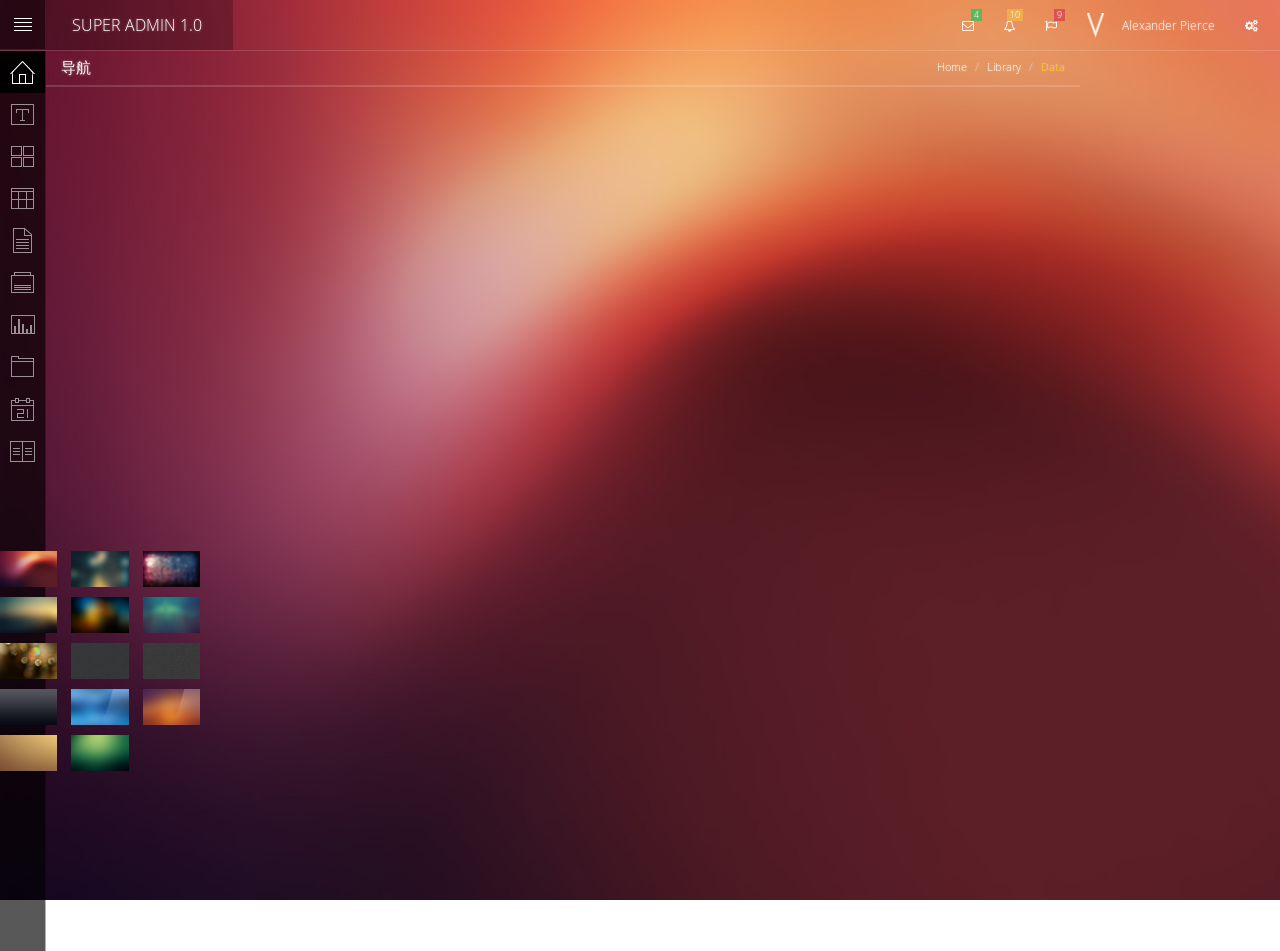
==== commit e9e89edd: "误删之后修复" ====
--- a/WebContent/main/index.html
+++ b/WebContent/main/index.html
@@ -26,30 +26,19 @@
 </head>
 <body id="skin-blur-violate">
 
-	<header class="main-header">
-    <!-- Logo -->
-    <a href="index2.html" class="logo">
-      <!-- mini logo for sidebar mini 50x50 pixels -->
-      <span class="logo-mini"><b>A</b>LT</span>
-      <!-- logo for regular state and mobile devices -->
-      <span class="logo-lg"><b>Admin</b>LTE</span>
-    </a>
-    <!-- Header Navbar: style can be found in header.less -->
-    <nav class="navbar navbar-static-top">
-      <!-- Sidebar toggle button-->
-      <a href="#" class="sidebar-toggle" data-toggle="offcanvas" role="button">
-        <span class="sr-only">Toggle navigation</span>
-      </a>
-
-      <div class="navbar-custom-menu">
-        <ul class="nav navbar-nav">
+	<header id="header" class="main-header">
+		<a href="" id="menu-toggle"></a> 
+		<a class="logo pull-left"	href="index.html">SUPER ADMIN 1.0</a> 
+		<nav class="navbar navbar-static-top">
+		<div class="navbar-custom-menu">
+		<ul class="nav navbar-nav ">
           <!-- Messages: style can be found in dropdown.less-->
           <li class="dropdown messages-menu">
             <a href="#" class="dropdown-toggle" data-toggle="dropdown">
               <i class="fa fa-envelope-o"></i>
               <span class="label label-success">4</span>
             </a>
-            <ul class="dropdown-menu">
+            <ul class="dropdown-menu dropdown-menu-alt">
               <li class="header">You have 4 messages</li>
               <li>
                 <!-- inner menu: contains the actual data -->
@@ -126,7 +115,7 @@
               <i class="fa fa-bell-o"></i>
               <span class="label label-warning">10</span>
             </a>
-            <ul class="dropdown-menu">
+            <ul class="dropdown-menu dropdown-menu-alt">
               <li class="header">You have 10 notifications</li>
               <li>
                 <!-- inner menu: contains the actual data -->
@@ -168,7 +157,7 @@
               <i class="fa fa-flag-o"></i>
               <span class="label label-danger">9</span>
             </a>
-            <ul class="dropdown-menu">
+            <ul class="dropdown-menu dropdown-menu-alt">
               <li class="header">You have 9 tasks</li>
               <li>
                 <!-- inner menu: contains the actual data -->
@@ -239,13 +228,13 @@
           <!-- User Account: style can be found in dropdown.less -->
           <li class="dropdown user user-menu">
             <a href="#" class="dropdown-toggle" data-toggle="dropdown">
-              <img src="dist/img/user2-160x160.jpg" class="user-image" alt="User Image">
+              <img src="../img/select-bg.png" class="user-image" alt="User Image">
               <span class="hidden-xs">Alexander Pierce</span>
             </a>
-            <ul class="dropdown-menu">
+            <ul class="dropdown-menu dropdown-menu-alt">
               <!-- User image -->
               <li class="user-header">
-                <img src="dist/img/user2-160x160.jpg" class="img-circle" alt="User Image">
+                <img src="../img/select-bg.png" class="img-circle" alt="User Image">
 
                 <p>
                   Alexander Pierce - Web Developer
@@ -283,9 +272,9 @@
             <a href="#" data-toggle="control-sidebar"><i class="fa fa-gears"></i></a>
           </li>
         </ul>
-      </div>
-    </nav>
-  </header>
+		</div>
+		</nav>
+	</header>
 
 	<div class="clearfix"></div>
 
--- a/WebContent/css/style.css
+++ b/WebContent/css/style.css
@@ -1,6 +1,159 @@
-�H�� eD:/maven/repository/org/springframework/spring-context/4.1.0.RELEASE/spring-context-4.1.0.RELEASE.jar  P�"� uD:/maven/repository/org/springframework/spring-context-support/4.1.0.RELEASE/spring-context-support-4.1.0.RELEASE.jar  P�1 FD:/maven/repository/com/oracle/ojdbc6/11.2.0.1.0/ojdbc6-11.2.0.1.0.jar  S�qz� 3D:/appserver/apache-tomcat-7.0.29/lib/jasper-el.jar  8J�w ]D:/maven/repository/org/springframework/spring-web/4.1.0.RELEASE/spring-web-4.1.0.RELEASE.jar  P� Y nD:/maven/repository/com/fasterxml/jackson/core/jackson-annotations/2.6.0-rc3/jackson-annotations-2.6.0-rc3.jar  P룅 HD:/maven/repository/org/hamcrest/hamcrest-core/1.1/hamcrest-core-1.1.jar  P�&» 9C:/Program Files/Java/jdk1.7.0_45/jre/lib/ext/jaccess.jar  P�H�* 1C:/Program Files/Java/jdk1.7.0_45/jre/lib/jce.jar  P�I٨ :D:/maven/repository/stax/stax-api/1.0.1/stax-api-1.0.1.jar  P��Q� ND:/maven/repository/org/apache/commons/commons-email/1.2/commons-email-1.2.jar  T-)�R 3D:/maven/repository/junit/junit/4.10/junit-4.10.jar  P��� 5D:/appserver/apache-tomcat-7.0.29/lib/tomcat-jdbc.jar  8J莡 SD:/maven/repository/commons-logging/commons-logging/1.1.3/commons-logging-1.1.3.jar  P��1( \D:/maven/repository/commons-fileupload/commons-fileupload/1.3.1/commons-fileupload-1.3.1.jar  P�}{ RD:/maven/repository/org/activiti/activiti-engine/5.16.4/activiti-engine-5.16.4.jar  T-A�- KE:/workspace/BaiduYunServer/WebContent/WEB-INF/lib/json-lib-2.2.3-jdk15.jar  Q�-�. 0D:/appserver/apache-tomcat-7.0.29/lib/jasper.jar  8J�_ 7D:/maven/repository/log4j/log4j/1.2.17/log4j-1.2.17.jar  P���Y 7C:/Program Files/Java/jdk1.7.0_45/jre/lib/resources.jar  P�m�/ ID:/maven/repository/org/apache/xmlbeans/xmlbeans/2.3.0/xmlbeans-2.3.0.jar  P��/                                                                                                                                                                                                                                                                                                                                                                                                                                                                                                                                                                                                                                                                                                                                                                                                                                                                                                                                                                                                                                                                                                                                                                                                                                                                                                                                                                                                                                                                                                                                                                                                                                                                                                                                                                                                                                                                                                                                                                                                                                                                                                                                                                                                                                                                                                                                                                                                                                                       px solid rgba(0,0,0,0.5);
+@font-face {+    font-family: 'open-sans-semibold';+    src: url('../fonts/opan-sans/OpenSans-Semibold-webfont.eot');+    src: url('../fonts/opan-sans/OpenSans-Semibold-webfont.eot?#iefix') format('embedded-opentype'),+         url('../fonts/opan-sans/OpenSans-Semibold-webfont.woff') format('woff'),+         url('../fonts/opan-sans/OpenSans-Semibold-webfont.ttf') format('truetype'),+         url('../fonts/opan-sans/OpenSans-Semibold-webfont.svg#open_sanssemibold') format('svg');+    font-weight: normal;+    font-style: normal;+}++@font-face {+    font-family: 'open-sans-light';+    src: url('../fonts/opan-sans/OpenSans-Light-webfont.eot');+    src: url('../fonts/opan-sans/OpenSans-Light-webfont.eot?#iefix') format('embedded-opentype'),+         url('../fonts/opan-sans/OpenSans-Light-webfont.woff') format('woff'),+         url('../fonts/opan-sans/OpenSans-Light-webfont.ttf') format('truetype'),+         url('../fonts/opan-sans/OpenSans-Light-webfont.svg#open_sanslight') format('svg');+    font-weight: normal;+    font-style: normal;+}++@font-face {+    font-family: 'open-sans-regular';+    src: url('../fonts/opan-sans/OpenSans-Regular-webfont.eot');+    src: url('../fonts/opan-sans/OpenSans-Regular-webfont.eot?#iefix') format('embedded-opentype'),+         url('../fonts/opan-sans/OpenSans-Regular-webfont.woff') format('woff'),+         url('../fonts/opan-sans/OpenSans-Regular-webfont.ttf') format('truetype'),+         url('../fonts/opan-sans/OpenSans-Regular-webfont.svg#open_sansregular') format('svg');+    font-weight: normal;+    font-style: normal;+}++@font-face {+    font-family: 'ios7-icon';+    src:+        url('../fonts/icons/icon.woff') format('woff'),+        url('../fonts/icons/icon.ttf') format('truetype'),+        url('../fonts/icons/icon.svg#open_sansregular') format('svg');+    font-weight: normal;+    font-style: normal;+}++::selection {+    background: rgba(255,255,255,0.1);+}+::-moz-selection {+    background: rgba(255,255,255,0.1);+}++* {+    border-radius: 0 !important;+    box-shadow: none;+    -ms-touch-action: manipulation; +    touch-action: manipulation;    +}++*:focus, *:active {+    outline: none !important;+}++html {+    overflow-x: hidden\0/;+    -ms-overflow-style: scrollbar;+}++html, body {+    height: 100%;+}++body {+    font-family: 'open-sans-light', sans-serif;+    font-size: 12px;+}++.ie9 #sidebar {+    min-height: 100vh;+}++body, button, input, textarea, select, .btn {+    -webkit-font-smoothing: antialiased;+}++body, a, input, .help-block {+    color: #fff;+    text-shadow: 0 0 3px rgba(255,255,255,0.4);+}+++h1, h2, h3, h4, h5, h6 {+    font-family: 'open-sans-light', sans-serif;+    font-weight: normal;+}++h1, h2, h3 {+    margin-top: 10px;+}++h1 small, h2 small, h3 small, h1 .small, h2 .small, h3 .small {+    font-size: 60%;+    color: rgba(255,255,255,0.5);+}++a:hover, a:focus {+    color: #FFD600;+    text-decoration: none;+}++a.underline {+    border-bottom: 1px dotted rgba(255, 255, 255, 0.35);+}++a.underline:hover, a.underline:focus {+    border-color: #FFD600;+}++small {+    color: #fff;+}++img {+    max-width: 100%;+}++/* --------------------------------------------------------+    Template Settings+-----------------------------------------------------------*/+#settings {+    position: fixed;+    right: 0;+    color: #000;+    background: rgba(255, 255, 255, 0.88);+    padding: 7px 8px;+    top: 120px;+    z-index: 1000;+    cursor: pointer;+    box-shadow: 0 0 10px rgba(0, 0, 0, 0.22);+    font-family: open-sans-regular;+    border-radius: 5px 0px 0px 5px !important;+    line-height: 20px;+    width: 34px;+    white-space: nowrap;+    -webkit-transition: width 300ms;+    -moz-transition: width 300ms;+    transition: width 300ms;+}++#settings i {+    font-size: 21px;+    float: left;+    margin-right: 10px;+}++#settings:hover {+    background: #fff;+    width: 130px; }
 
 .template-skins [class*="col-"] img:hover {
@@ -1314,179 +1467,923 @@
 }
 
 /* Lightbox */
-.img-popup {
-    position: relativ         <tags>persp.actionSet:org.eclipse.contribution.xref.ui.XRefActionSet</tags>
-          <tags>persp.actionSet:org.springframework.ide.eclipse.aop.ui.ActionSet</tags>
-          <tags>persp.actionSet:org.springframework.ide.eclipse.aop.ui.matcher.actionSet</tags>
-          <tags>persp.actionSet:org.springframework.ide.eclipse.beans.ui.actionSet</tags>
-          <tags>persp.actionSet:org.springframework.ide.eclipse.beans.search.actionSet</tags>
-          <tags>persp.actionSet:org.springsource.ide.eclipse.quicksearch.actionSet</tags>
-          <tags>persp.actionSet:org.springsource.ide.eclipse.commons.launch.actionSet</tags>
-          <tags>persp.actionSet:com.springsource.sts.ide.ui.actionSet.workbench</tags>
-          <tags>persp.actionSet:org.eclipse.debug.ui.launchActionSet</tags>
-          <tags>persp.actionSet:org.eclipse.debug.ui.debugActionSet</tags>
-          <tags>persp.viewSC:org.eclipse.debug.ui.DebugView</tags>
-          <tags>persp.viewSC:org.eclipse.debug.ui.VariableView</tags>
-          <tags>persp.viewSC:org.eclipse.debug.ui.BreakpointView</tags>
-          <tags>persp.viewSC:org.eclipse.debug.ui.ExpressionView</tags>
-          <tags>persp.viewSC:org.eclipse.ui.views.ContentOutline</tags>
-          <tags>persp.viewSC:org.eclipse.ui.console.ConsoleView</tags>
-          <tags>persp.viewSC:org.eclipse.ui.views.TaskList</tags>
-          <tags>persp.viewSC:org.eclipse.ant.ui.views.AntView</tags>
-          <tags>persp.viewSC:org.eclipse.datatools.sqltools.result.resultView</tags>
-          <tags>persp.perspSC:org.eclipse.datatools.sqltools.sqleditor.perspectives.EditorPerspective</tags>
-          <tags>persp.actionSet:org.eclipse.ui.NavigateActionSet</tags>
-          <tags>persp.actionSet:org.eclipse.debug.ui.breakpointActionSet</tags>
-          <tags>persp.viewSC:org.eclipse.pde.runtime.LogView</tags>
-          <tags>persp.showIn:org.eclipse.egit.ui.RepositoriesView</tags>
-          <tags>persp.actionSet:org.eclipse.jdt.debug.ui.JDTDebugActionSet</tags>
-          <tags>persp.viewSC:org.eclipse.jdt.debug.ui.DisplayView</tags>
-          <tags>persp.perspSC:org.eclipse.jdt.ui.JavaPerspective</tags>
-          <tags>persp.perspSC:org.eclipse.jdt.ui.JavaBrowsingPerspective</tags>
-          <tags>persp.actionSet:org.eclipse.jdt.ui.JavaActionSet</tags>
-          <tags>persp.showIn:org.eclipse.jdt.ui.PackageExplorer</tags>
-          <tags>persp.perspSC:org.eclipse.wst.jsdt.ui.JavaPerspective</tags>
-          <tags>persp.showIn:org.eclipse.wst.jsdt.ui.PackageExplorer</tags>
-          <tags>persp.perspSC:org.eclipse.wst.xml.ui.perspective</tags>
-          <children xsi:type="basic:PartSashContainer" xmi:id="_vEYjYmXoEea0velTILR1pA" selectedElement="_vEYjdWXoEea0velTILR1pA">
-            <children xsi:type="basic:PartSashContainer" xmi:id="_vEYjY2XoEea0velTILR1pA" containerData="7500" selectedElement="_vEYjZGXoEea0velTILR1pA">
-              <children xsi:type="basic:PartSashContainer" xmi:id="_vEYjZGXoEea0velTILR1pA" containerData="4779" selectedElement="_vEYjZWXoEea0velTILR1pA" horizontal="true">
-                <children xsi:type="basic:PartStack" xmi:id="_vEYjZWXoEea0velTILR1pA" elementId="org.eclipse.debug.internal.ui.NavigatorFolderView" containerData="5000" selectedElement="_vEYjZmXoEea0velTILR1pA">
-                  <tags>newtablook</tags>
-                  <tags>org.eclipse.e4.primaryNavigationStack</tags>
-                  <children xsi:type="advanced:Placeholder" xmi:id="_vEYjZmXoEea0velTILR1pA" elementId="org.eclipse.debug.ui.DebugView" ref="_vEZMKWXoEea0velTILR1pA"/>
-                  <children xsi:type="advanced:Placeholder" xmi:id="_vEYjZ2XoEea0velTILR1pA" elementId="org.eclipse.ui.navigator.ProjectExplorer" toBeRendered="false" ref="_vEZK8mXoEea0velTILR1pA"/>
-                  <children xsi:type="advanced:Placeholder" xmi:id="_vEYjaGXoEea0velTILR1pA" elementId="org.eclipse.jdt.ui.PackageExplorer" toBeRendered="false" ref="_vEZKYmXoEea0velTILR1pA"/>
-                  <children xsi:type="advanced:Placeholder" xmi:id="_vEYjaWXoEea0velTILR1pA" elementId="org.eclipse.jdt.ui.TypeHierarchy" toBeRendered="false" ref="_vEZKqGXoEea0velTILR1pA"/>
-                  <children xsi:type="advanced:Placeholder" xmi:id="_vEYjamXoEea0velTILR1pA" elementId="org.eclipse.wst.server.ui.ServersView" ref="_vEZL8WXoEea0velTILR1pA"/>
-                </children>
-                <children xsi:type="basic:PartStack" xmi:id="_vEYja2XoEea0velTILR1pA" elementId="org.eclipse.debug.internal.ui.ToolsFolderView" containerData="5000" selectedElement="_vEYjbGXoEea0velTILR1pA">
-                  <tags>newtablook</tags>
-                  <children xsi:type="advanced:Placeholder" xmi:id="_vEYjbGXoEea0velTILR1pA" elementId="org.eclipse.debug.ui.VariableView" ref="_vEZMNmXoEea0velTILR1pA"/>
-                  <children xsi:type="advanced:Placeholder" xmi:id="_vEYjbWXoEea0velTILR1pA" elementId="org.eclipse.debug.ui.BreakpointView" ref="_vEZMRWXoEea0velTILR1pA"/>
-                  <children xsi:type="advanced:Placeholder" xmi:id="_vEYjbmXoEea0velTILR1pA" elementId="org.eclipse.debug.ui.ExpressionView" toBeRendered="false" ref="_vEZMUGXoEea0velTILR1pA"/>
-                  <children xsi:type="advanced:Placeholder" xmi:id="_vEYjb2XoEea0velTILR1pA" elementId="org.eclipse.debug.ui.RegisterView" toBeRendered="false" ref="_vEZMUWXoEea0velTILR1pA"/>
-                </children>
-              </children>
-              <children xsi:type="basic:PartSashContainer" xmi:id="_vEYjcGXoEea0velTILR1pA" containerData="5221" selectedElement="_vEYjcWXoEea0velTILR1pA" horizontal="true">
-                <children xsi:type="advanced:Placeholder" xmi:id="_vEYjcWXoEea0velTILR1pA" elementId="org.eclipse.ui.editorss" containerData="7500" ref="_vEZKYGXoEea0velTILR1pA"/>
-                <children xsi:type="basic:PartStack" xmi:id="_vEYjcmXoEea0velTILR1pA" elementId="org.eclipse.debug.internal.ui.OutlineFolderView" containerData="2500" selectedElement="_vEYjc2XoEea0velTILR1pA">
-                  <tags>newtablook</tags>
-                  <tags>org.eclipse.e4.secondaryNavigationStack</tags>
-                  <children xsi:type="advanced:Placeholder" xmi:id="_vEYjc2XoEea0velTILR1pA" elementId="org.eclipse.ui.views.ContentOutline" ref="_vEZLiGXoEea0velTILR1pA"/>
-                  <children xsi:type="advanced:Placeholder" xmi:id="_vEYjdGXoEea0velTILR1pA" elementId="org.eclipse.ant.ui.views.AntView" toBeRendered="false" ref="_vEZLsGXoEea0velTILR1pA"/>
-                </children>
-              </children>
-            </children>
-            <children xsi:type="basic:PartStack" xmi:id="_vEYjdWXoEea0velTILR1pA" elementId="org.eclipse.debug.internal.ui.ConsoleFolderView" containerData="2500" selectedElement="_vEYjdmXoEea0velTILR1pA">
-              <tags>newtablook</tags>
-              <tags>org.eclipse.e4.secondaryDataStack</tags>
-              <children xsi:type="advanced:Placeholder" xmi:id="_vEYjdmXoEea0velTILR1pA" elementId="org.eclipse.ui.console.ConsoleView" ref="_vEZLX2XoEea0velTILR1pA"/>
-              <children xsi:type="advanced:Placeholder" xmi:id="_vEYjd2XoEea0velTILR1pA" elementId="org.eclipse.ui.views.TaskList" ref="_vEZMJmXoEea0velTILR1pA"/>
-              <children xsi:type="advanced:Placeholder" xmi:id="_vEYjeGXoEea0velTILR1pA" elementId="org.eclipse.ui.views.BookmarkView" toBeRendered="false" ref="_vEZLeGXoEea0velTILR1pA"/>
-              <children xsi:type="advanced:Placeholder" xmi:id="_vEYjeWXoEea0velTILR1pA" elementId="org.eclipse.ui.views.PropertySheet" toBeRendered="false" ref="_vEZL7mXoEea0velTILR1pA"/>
-              <children xsi:type="advanced:Placeholder" xmi:id="_vEYjemXoEea0velTILR1pA" elementId="org.eclipse.datatools.sqltools.result.resultView" toBeRendered="false" ref="_vEZMUmXoEea0velTILR1pA"/>
-              <children xsi:type="advanced:Placeholder" xmi:id="_vEYje2XoEea0velTILR1pA" elementId="org.eclipse.jdt.debug.ui.DisplayView" toBeRendered="false" ref="_vEZMU2XoEea0velTILR1pA"/>
-              <children xsi:type="advanced:Placeholder" xmi:id="_vEYjfGXoEea0velTILR1pA" elementId="org.eclipse.search.SearchResultView" toBeRendered="false" ref="_vEZMVGXoEea0velTILR1pA"/>
-            </children>
-          </children>
-        </children>
-        <children xsi:type="advanced:Perspective" xmi:id="_vEYjfWXoEea0velTILR1pA" elementId="org.eclipse.team.ui.TeamSynchronizingPerspective" selectedElement="_vEYjfmXoEea0velTILR1pA" label="Team Synchronizing" iconURI="platform:/plugin/org.eclipse.team.ui/icons/full/eview16/synch_synch.gif">
-          <persistedState key="persp.hiddenItems" value="persp.hideToolbarSC:org.eclipse.debug.ui.commands.RunToLine,persp.hideToolbarSC:org.eclipse.jdt.ui.actions.OpenProjectWizard,persp.hideToolbarSC:org.eclipse.ui.edit.text.toggleShowSelectedElementOnly,"/>
-          <tags>persp.actionSet:org.eclipse.ui.cheatsheets.actionSet</tags>
-          <tags>persp.actionSet:org.eclipse.search.searchActionSet</tags>
-          <tags>persp.actionSet:org.eclipse.ui.edit.text.actionSet.annotationNavigation</tags>
-          <tags>persp.actionSet:org.eclipse.ui.edit.text.actionSet.navigation</tags>
-          <tags>persp.actionSet:org.eclipse.ui.edit.text.actionSet.convertLineDelimitersTo</tags>
-          <tags>persp.actionSet:org.eclipse.ui.externaltools.ExternalToolsSet</tags>
-          <tags>persp.actionSet:org.eclipse.ui.actionSet.keyBindings</tags>
-          <tags>persp.actionSet:org.eclipse.ui.actionSet.openFiles</tags>
-          <tags>persp.actionSet:org.eclipse.mylyn.doc.actionSet</tags>
-          <tags>persp.actionSet:org.eclipse.mylyn.tasks.ui.navigation</tags>
-          <tags>persp.actionSet:org.eclipse.wb.core.ui.actionset</tags>
-          <tags>persp.actionSet:com_sysdeo_eclipse_tomcat_actionSet</tags>
-          <tags>persp.actionSet:ajrefactoring</tags>
-          <tags>persp.actionSet:org.eclipse.contribution.xref.ui.XRefActionSet</tags>
-          <tags>persp.actionSet:org.springframework.ide.eclipse.aop.ui.ActionSet</tags>
-          <tags>persp.actionSet:org.springframework.ide.eclipse.aop.ui.matcher.actionSet</tags>
-          <tags>persp.actionSet:org.springframework.ide.eclipse.beans.ui.actionSet</tags>
-          <tags>persp.actionSet:org.springframework.ide.eclipse.beans.search.actionSet</tags>
-          <tags>persp.actionSet:org.springsource.ide.eclipse.quicksearch.actionSet</tags>
-          <tags>persp.actionSet:org.springsource.ide.eclipse.commons.launch.actionSet</tags>
-          <tags>persp.actionSet:com.springsource.sts.ide.ui.actionSet.workbench</tags>
-          <tags>persp.newWizSC:org.eclipse.ui.wizards.new.project</tags>
-          <tags>persp.newWizSC:org.eclipse.ui.wizards.new.folder</tags>
-          <tags>persp.newWizSC:org.eclipse.ui.wizards.new.file</tags>
-          <tags>persp.viewSC:org.eclipse.team.sync.views.SynchronizeView</tags>
-          <tags>persp.viewSC:org.eclipse.ui.navigator.ProjectExplorer</tags>
-          <tags>persp.viewSC:org.eclipse.ui.views.ContentOutline</tags>
-          <tags>persp.viewSC:org.eclipse.ui.views.TaskList</tags>
-          <tags>persp.viewSC:org.eclipse.ui.views.ProblemView</tags>
-          <tags>persp.actionSet:org.eclipse.team.ui.actionSet</tags>
-          <tags>persp.perspSC:org.eclipse.ui.resourcePerspective</tags>
-          <tags>persp.viewSC:org.eclipse.mylyn.tasks.ui.views.repositories</tags>
-          <tags>persp.perspSC:org.eclipse.team.cvs.ui.cvsPerspective</tags>
-          <tags>persp.showIn:org.eclipse.ui.navigator.ProjectExplorer</tags>
-          <tags>persp.showIn:org.eclipse.team.ui.GenericHistoryView</tags>
-          <tags>persp.showIn:org.eclipse.team.sync.views.SynchronizeView</tags>
-          <children xsi:type="basic:PartSashContainer" xmi:id="_vEYjfmXoEea0velTILR1pA" selectedElement="_vEYjf2XoEea0velTILR1pA" horizontal="true">
-            <children xsi:type="basic:PartSashContainer" xmi:id="_vEYjf2XoEea0velTILR1pA" containerData="2356" selectedElement="_vEYjgGXoEea0velTILR1pA">
-              <children xsi:type="basic:PartStack" xmi:id="_vEYjgGXoEea0velTILR1pA" elementId="top" containerData="7000" selectedElement="_vEYjgWXoEea0velTILR1pA">
-                <tags>newtablook</tags>
-                <tags>org.eclipse.e4.primaryNavigationStack</tags>
-                <children xsi:type="advanced:Placeholder" xmi:id="_vEYjgWXoEea0velTILR1pA" elementId="org.eclipse.team.sync.views.SynchronizeView" ref="_vEZMYWXoEea0velTILR1pA"/>
-                <children xsi:type="advanced:Placeholder" xmi:id="_vEYjgmXoEea0velTILR1pA" elementId="org.eclipse.team.ccvs.ui.RepositoriesView" toBeRendered="false" ref="_vEZMdGXoEea0velTILR1pA"/>
-              </children>
-              <children xsi:type="basic:PartStack" xmi:id="_vEYjg2XoEea0velTILR1pA" elementId="org.eclipse.mylyn.tasks.ui.views.repositoriesMStack" containerData="3000" selectedElement="_vEYjhGXoEea0velTILR1pA">
-                <tags>newtablook</tags>
-                <children xsi:type="advanced:Placeholder" xmi:id="_vEYjhGXoEea0velTILR1pA" elementId="org.eclipse.mylyn.tasks.ui.views.repositories" ref="_vEZMZGXoEea0velTILR1pA"/>
-              </children>
-            </children>
-            <children xsi:type="basic:PartSashContainer" xmi:id="_vEYjhWXoEea0velTILR1pA" containerData="7644" selectedElement="_vEYjh2XoEea0velTILR1pA">
-              <children xsi:type="advanced:Placeholder" xmi:id="_vEYjhmXoEea0velTILR1pA" elementId="org.eclipse.ui.editorss" containerData="6597" ref="_vEZKYGXoEea0velTILR1pA"/>
-              <children xsi:type="basic:PartStack" xmi:id="_vEYjh2XoEea0velTILR1pA" elementId="top2" containerData="3403" selectedElement="_vEYji2XoEea0velTILR1pA">
-                <tags>newtablook</tags>
-                <tags>org.eclipse.e4.secondaryDataStack</tags>
-                <children xsi:type="advanced:Placeholder" xmi:id="_vEYjiGXoEea0velTILR1pA" elementId="org.eclipse.team.ui.GenericHistoryView" ref="_vEZMVWXoEea0velTILR1pA"/>
-                <children xsi:type="advanced:Placeholder" xmi:id="_vEYjiWXoEea0velTILR1pA" elementId="org.eclipse.ui.views.TaskList" ref="_vEZMJmXoEea0velTILR1pA"/>
-                <children xsi:type="advanced:Placeholder" xmi:id="_vEYjimXoEea0velTILR1pA" elementId="org.eclipse.ui.views.ProblemView" ref="_vEZK9WXoEea0velTILR1pA"/>
-                <children xsi:type="advanced:Placeholder" xmi:id="_vEYji2XoEea0velTILR1pA" elementId="org.eclipse.ui.console.ConsoleView" ref="_vEZLX2XoEea0velTILR1pA"/>
-                <children xsi:type="advanced:Placeholder" xmi:id="_vEYjjGXoEea0velTILR1pA" elementId="org.eclipse.ui.views.ProgressView" ref="_vEZLeWXoEea0velTILR1pA"/>
-              </children>
-            </children>
-          </children>
-        </children>
-        <children xsi:type="advanced:Perspective" xmi:id="_vEYjjWXoEea0velTILR1pA" elementId="org.eclipse.wst.web.ui.webDevPerspective" selectedElement="_vEYjjmXoEea0velTILR1pA" label="Web" iconURI="platform:/plugin/org.eclipse.wst.web.ui/icons/full/cview16/web_perspective.gif">
-          <persistedState key="persp.hiddenItems" value="persp.hideToolbarSC:org.eclipse.debug.ui.commands.RunToLine,persp.hideToolbarSC:org.eclipse.jdt.ui.actions.OpenProjectWizard,persp.hideToolbarSC:org.eclipse.ui.edit.text.toggleShowSelectedElementOnly,"/>
-          <tags>persp.actionSet:org.eclipse.ui.cheatsheets.actionSet</tags>
-          <tags>persp.actionSet:org.eclipse.search.searchActionSet</tags>
-          <tags>persp.actionSet:org.eclipse.ui.edit.text.actionSet.annotationNavigation</tags>
-          <tags>persp.actionSet:org.eclipse.ui.edit.text.actionSet.navigation</tags>
-          <tags>persp.actionSet:org.eclipse.ui.edit.text.actionSet.convertLineDelimitersTo</tags>
-          <tags>persp.actionSet:org.eclipse.ui.externaltools.ExternalToolsSet</tags>
-          <tags>persp.actionSet:org.eclipse.ui.actionSet.keyBindings</tags>
-          <tags>persp.actionSet:org.eclipse.ui.actionSet.openFiles</tags>
-          <tags>persp.actionSet:org.eclipse.mylyn.doc.actionSet</tags>
-          <tags>persp.actionSet:org.eclipse.mylyn.tasks.ui.navigation</tags>
-          <tags>persp.actionSet:org.eclipse.wb.core.ui.actionset</tags>
-          <tags>persp.actionSet:com_sysdeo_eclipse_tomcat_actionSet</tags>
-          <tags>persp.actionSet:ajrefactoring</tags>
-          <tags>persp.actionSet:org.eclipse.contribution.xref.ui.XRefActionSet</tags>
-          <tags>persp.actionSet:org.springframework.ide.eclipse.aop.ui.ActionSet</tags>
-          <tags>persp.actionSet:org.springframework.ide.eclipse.aop.ui.matcher.actionSet</tags>
-          <tags>persp.actionSet:org.springframework.ide.eclipse.beans.ui.actionSet</tags>
-          <tags>persp.actionSet:org.springframework.ide.eclipse.beans.search.actionSet</tags>
-          <tags>persp.actionSet:org.springsource.ide.eclipse.quicksearch.actionSet</tags>
-          <tags>persp.actionSet:org.springsource.ide.eclipse.commons.launch.actionSet</tags>
-          <tags>persp.actionSet:com.springsource.sts.ide.ui.actionSet.workbench</tags>
-          <tags>persp.perspSC:org.eclipse.jst.j2ee.J2EEPerspective</tags>
-          <tags>persp.newWizSC:org.eclipse.jst.jsp.ui.internal.wizard.NewJSPWizard</tags>
-          <tags>persp.perspSC:org.eclipse.wst.jsdt.ui.JavaPerspective</tags>
-          <tags>persp.actionSet:org.eclipse.debug.ui.launchActionSet</tags>
-          <tags>persp.actionSet:org.eclipse.wst.web.ui.wizardsActionSet</tags>
-          <tags>persp.actionSet:org.eclipse.wst.server.ui.internal.webbrowser.actionSet</tags>
-          <tags>persp.actionSet:org.eclipse.debug.ui.breakpointActionSet</tags>
-          <tags>persp.newWizSC:org.eclipse.wst.web.ui.internal.wizards.SimpleWebProjectWizard</tags>
-          <tags>persp.newWizSC:org.eclipse.jst.servlet.ui.project.facet.WebProjectWizard</tags>
-          <tags>persp.newWizSC:org.eclipse.wst.css.ui.internal.wizard.NewCSSWizard</tags>
-          <tags>persp.newWizSC:org.+/* Lightbox */+.img-popup {+    position: relative;+    display: inline-block;+    margin: 0 10px 10px 0;+}++.img-popup img {+    width: 100px;+    border: 3px solid rgba(0, 0, 0, 0.28);+    box-sizing: content-box;+}++.img-popup:hover {+    opacity: 0.8+}++/* Tabs */+.nav-tabs {+    background: rgba(0,0,0,0.35);+    border-bottom-color: rgba(0,0,0,0.0);+}++.tab-content {+    padding: 10px 13px;+}++.tab-right > li {+    float: right;+}++.nav > li > a:hover, .nav > li > a:focus {+    background: rgba(0,0,0,0.15);+    border-color: transparent;+}++.nav-tabs > li.active > a, .nav-tabs > li.active > a:hover, .nav-tabs > li.active > a:focus {+    border-color: transparent;+    background: rgba(0,0,0,0.35);+    color: #fff;+}++.nav-tabs > li > a {+    padding: 5px 10px 6px;+    margin-right: 0;+    display: inline-block;+    width: 100%;+}++.tab-vertical {+    margin: 0 !important;+    min-width: 120px;+}++.tab-vertical > li {+    float: none;+    margin-bottom: 0;+    border-bottom: 1px solid rgba(255,255,255,0.04);+}++.tab-vertical > li:last-child {+    border-bottom: 0;+}++/* Panel + Collapse*/+.panel, .panel-group .panel-heading + .panel-collapse .panel-body {+    background: transparent;+    border: 0;+}++.panel-default > .panel-heading, .panel-footer {+    background: rgba(0, 0, 0, 0.35) !important;+    box-shadow: 0 0 5px rgba(0, 0, 0, 0.2);+    padding: 8px 10px 9px;+    border: 0;+}++.panel-title, .panel-title > a {+    font-size: 12px;+    color: #fff;+}++.panel-title > a {+    display: block;+    width: 100%;+}++.panel-group .panel + .panel {+    margin-top: 1px;+}+++.accordion .panel-heading .panel-title a:after, .accordion .panel-heading .panel-title a.active:after {+    font-family: fontAwesome;+    float: right;+    font-size: 18px;+    margin-top: -2px;+}++.accordion .panel-heading .panel-title .accordion-toggle:after {+    content: "\f107";+}++.accordion .panel-heading .panel-title .active:after {+    content: "\f106" !important; +}++/* --------------------------------------------------------+    Photos widget+-----------------------------------------------------------*/+.photos > [class*="col-xs-"] {+    padding: 0;+}++.photos > [class*="col-xs-"] > img {+    width: 100%;+    opacity: 0.8;+}++.photos > [class*="col-xs-"] > img:hover {+    opacity: 1;+    cursor: pointer;+}++/* Badge */+.badge {+    font-size: 11px;+    font-weight: normal;+    border: 1px solid rgba(255, 255, 255, 0.18);+    background: #fff;+    background: rgba(255,255,255,0.8);+    color: #000;+    border: 0;+}++.badge-trp {+    background: transparent;+    color: #fff;+}++/* List Groups */+.list-group {+    border-bottom: 1px solid rgba(255,255,255,0.15);+}++.list-group-flat, .list-group-flat .list-group-item {+    border: 0;+}++.list-group-item {+    border: 1px solid rgba(255,255,255,0.15);+    border-bottom: 0;+    background: transparent;+    margin: 0;+    padding: 6px 10px;+}++a.list-group-item {+    color: #fff;+}++a.list-group-item.active,+a.list-group-item.active:hover,+a.list-group-item.active:focus {+    background: rgba(0,0,0,0.2);+    border-color: rgba(255,255,255,0.15);+}++a.list-group-item:hover,+a.list-group-item:focus {+    background: rgba(0,0,0,0.1);+}++a.list-group-item.active > .badge,+.nav-pills > .active > a > .badge {+    background: rgba(0,0,0,0.4);+    color: #fff;+    border: 0;+}++/* Messages */+.message-tag {+    width: 10px;+    height: 10px;+    display: inline-block;+    margin: 4px 7px 0 0;+    float: right;+}++#compose-message .note-toolbar {+    display: none;+}++.message-options {+    position: absolute;+    top: 6px;+    right: 5px;+    padding: 0px 5px 2px;+    z-index: 100;+}++.message-options:hover {+    background: rgba(0,0,0,0.8);+    cursor: pointer;+}++.message-attachement {+    padding: 12px 12px 10px;+    text-align: center;+    float: left;+    margin-right: 5px;+    width: 90px;+    height: 80px;+}++.message-attachement > img{+    margin-bottom: 4px;+    max-height: 41px;+    max-width: 100px;+}++.message-list > .media {+    margin: 0;+    border-bottom: 1px solid rgba(255, 255, 255, 0.1);+}++.message-list > .media > a {+    display: block;+    padding: 8px 10px;+}++.message-list > .media:not(.listview-header) > .icheckbox_minimal {+    margin: 9px 0 0 15px;+}++/*-------------------------------+    Widgets+--------------------------------*/+/* Sidebar Calendar */+.s-widget td, .s-widget th, .s-widget table.fc-border-separate {+    border-color: transparent;+    background: transparent;+    box-shadow: none;+}++.s-widget td {+    font-size: 11px;+    color: #fff;+}++.s-widget th {+    font-size: 9px;+    padding: 4px 0;+}++.s-widget .fc-grid .fc-day-number {+    text-align: center;+    float: none;+}++.s-widget .fc-today {+    background: rgba(0, 0, 0, 0.26) !important;+}++.s-widget .fc-button-today {+    display: none;+}+     +.s-widget .fc-text-arrow i {+    font-size: 18px;+    margin-right: 9px;+    position: relative;+    top: 4px;+}++.s-widget .fc-text-arrow:hover {+    color: #FFA206;+    cursor: pointer;+}++.s-widget .fc-header-right {+    text-align: right;+}++.s-widget .fc-button {+    background: none;+    border: 0;+    padding: 0;+}++/* Common */+.s-widget .fc-header-title h2 {+    font-size: 12px;+    text-transform: uppercase;+    margin: 0 0 0;+    color: #fff;+}++.block-title {+    background: rgba(0,0,0,0.3);+    font-size: 12px;+    text-transform: uppercase;+    padding: 5px 10px 5px;+    display: inline-block;+    letter-spacing: 0.5px;+}++.s-widget-body {+    padding: 5px 10px 10px;+}++.whiter {+    border-top: 1px solid rgba(255,255,255,0.15);+}++.text-muted {+    color: #bbb;+}++.page-title {+    padding: 8px 15px 9px;+    font-size: 15px;+    border-bottom: 1px solid rgba(255,255,255,0.15);+    margin: 0;+}++.tile-light {+    background: rgba(0,0,0,0.25);+}++.tile , .tile-dark, .tile-title, .table th {+    background: rgba(0,0,0,0.35);+}++/* Media */+.thumbnail, .well {+    border: 0;+}++.media-object {+    max-width: 50px;+}++.media-heading {+    font-weight: bold;+}++#login > header > h1, #error-page h1 {+    margin: 0;+}++#login .box {+    padding: 20px 20px 25px;+    margin-top: 30px;+    position: absolute;+    display: none;+}++#login .box.active {+    display: block;+    -webkit-animation-name: fadeIn;+    animation-name: fadeIn;+}+++[class="form-type-"] {+    position: absolute;+    top: 50%;+}+++#login .login-control {+    width: 100%;+    border: 0;+    padding: 7px 10px;+    background: rgba(0,0,0,0.35);+    border-radius: 2px 0px 0px 2px !important;+}++#error-page {+    position: absolute;+    width: 100%;+    top: 20%;+    min-height: 200px;+    text-align: center;+    padding: 30px 15px;+}++#error-page h1 {+    text-shadow: 0 0 10px #fff;+}++#sidebar,+#top-menu .tm-icon,+#top-menu .tm-icon span,+.side-menu li+.shortcut img,+.drawer,+.shortcut,+.chat-list,+.btn-alt,+.profile-menu > li i {+    -webkit-transition: all 300ms;+    -moz-transition: all 300ms;+    -o-transition: all 300ms;+    -ms-transition: all 300ms;+    transition: all 300ms;+}++/* --------------------------------------------------------+    Templates Skins for Desktop+-----------------------------------------------------------*/+#skin-cloth {+    background: url(../img/body/cloth.png);+}++#skin-tectile {+    background: url(../img/body/tectile.png);+}++@media (min-width: 1200px) {+    /* Sidebar */+    .side-widgets .profile-pic:hover {+        -webkit-animation-name: tada;+        animation-name: tada;+    }+    +    /* List views */+    .sortable.todo-list .media {+        padding-left: 20px;+        background: url(../img/sort.png) no-repeat 8px 11px;+    }+}++/* --------------------------------------------------------+    Older IE Message+-----------------------------------------------------------*/++.ie-block {+    background: #000;+    height: 100%;+    width: 100%;+    position: fixed;+    top: 0;+    left: 0;+    z-index: 10000000001;+    text-align: center;+    font-family: "Courier New", Courier, monospace;+}++.ie-block .Ops {+    color: #c20202;+    margin: 10px;+    font-size: 70px;+    text-shadow: 1px 1px 1px #000;+}++.ie-block p {+    font-size: 20px;+    letter-spacing: -.01em;+    color: #ccc;+    width: 960px;+    margin: 0 auto;+}++.ie-block .browsers {+    background: #eee;+    padding: 20px 0;+    list-style: none;+    margin: 30px 0;+}++.ie-block .browsers li {+    display: inline-block;+    *display: inline;+    *zoom: 1;+    padding: 0 10px;+}++.ie-block .browsers li div {+    margin-top: 15px;+    color: #333;+}++.ie-block .browsers li a {+    display: block;+    width: 100%;+    height: 100%;+    padding: 10px;+}++.ie-block .browsers li a:hover {+    background: #fff;+}++@media (min-width: 1024px) {+    /* --------------------------------------------------------+        Template Blur Skins for Desktop+    -----------------------------------------------------------*/+    [id^="skin-blur-"] {+        background-size: 100% 100%;+        background-attachment: fixed;+    }++    #skin-blur-violate {+        background-image: url(../img/body/violate.jpg);+    }++    #skin-blur-lights {+        background-image: url(../img/body/lights.jpg);+    }++    #skin-blur-city {+        background-image: url(../img/body/city.jpg);+    }++    #skin-blur-greenish {+        background-image: url(../img/body/greenish.jpg);+    }++    #skin-blur-night {+        background-image: url(../img/body/night.jpg);+    }+    +    #skin-blur-sunny {+        background-image: url(../img/body/sunny.jpg);+    }+    +    #skin-blur-blue {+        background-image: url(../img/body/blue.jpg);+    }+    +    #skin-blur-chrome {+        background-image: url(../img/body/chrome.jpg);+    }+    +    #skin-blur-ocean {+        background-image: url(../img/body/ocean.jpg);+    }+    +    #skin-blur-sunset {+        background-image: url(../img/body/sunset.jpg);+    }+    +    #skin-blur-yellow {+        background-image: url(../img/body/yellow.jpg);+    }++    #skin-blur-kiwi {+        background-image: url(../img/body/kiwi.jpg);+    }+    +    /* Sidebar */+    .side-menu > li > a:hover, .side-menu > li.active > a, .side-menu > li > a.active:hover, .side-menu > li.hovered > a {+        background-color: rgba(0,0,0,0.95);+        color: #fff;+        opacity: 1;+    }++    +    .profile-menu > li i {+        position: absolute;+        top: 8px;+        color: #fff;+    }+    +    .profile-menu > li i.right {+        right: -30px;+    }+       +    .profile-menu > li i.left {+        left: -30px;+    }+    +    .profile-menu > li:hover i.right {+        right: 15px;+    }+    +    .profile-menu > li:hover i.left {+        left: 15px;+    }++    /* Common */+    .tile , .tile-dark, .tile-title, .table th {+        box-shadow: 0 0 5px rgba(0, 0, 0, 0.15);+    }+}++@media (min-width: 780px) {+    /* Content */+    #main {+        min-height: 100%;+        min-height: calc(100% - 50px);+    }++    .menu-active #main {+        overflow: visible;+    }++    .menu-active #content {+        margin-left: 0;+    }++    .block-area {+        padding: 15px 15px 0; +    }++    /* Sidebar */+    #sidebar {+        padding-left: 45px;+    }++    #sidebar.toggled {+        position: absolute;+        left: -233px;+    }++    #sidebar .side-menu {+        width: 45px;+        height: 100%;+        left: 0;+        position: absolute;+        background: rgba(0,0,0,0.5);+    }+    +    #sidebar .side-menu > li > a {+        width: 100%;+    }+    +    .side-menu .menu-item {+        position: absolute;+        left: 70px;+        visibility: hidden;+        opacity: 0;+        -webkit-transition: all 230ms;+        -moz-transition: all 230ms;+        -o-transition: all 230ms;+    }+    +    .side-menu > li:hover .menu-item {+        left: 45px;+        opacity: 1;+        z-index: 20;+        visibility: visible;+    }+    +    .side-widgets {+        height: 100%;+    }++    /* Login */+    #login {+        padding: 30px;+    }++    #login > header > h1, #error-page h1 {+        font-size: 60px;+    }++    #login .box {+        width: 500px; +    }+}++@media (min-width: 480px) {+    .profile-summary .btn.hidden-xs {+        display: inline-block !important;+    }+}++@media (max-width: 1024px) {+    /* --------------------------------------------------------+        Template Skins for Mobile+    -----------------------------------------------------------*/+    #skin-blur-violate {+        background: #581528;+    }++    #skin-blur-lights {+        background: #152d33;+    }++    #skin-blur-city {+        background: #321e39;+    }++    #skin-blur-greenish {+        background: #233335;+    }++    #skin-blur-night {+        background: #0F3D52;+    }+    +    #skin-blur-sunny {+        background: #44360B;+    }+    +    #skin-blur-blue {+        background: #2B6474;+    }+    +    #skin-blur-chrome {+        background: #40404E;+    }+    +    #skin-blur-ocean {+        background: #0064B3;+    }+    +    #skin-blur-sunset {+        background: #883527;+    }+    +    #skin-blur-yellow {+        background: #915D25;+    }++    #skin-blur-kiwi {+        background: #0f4731;+    }+    ++    /* Shortcut icons */+    .shortcut {+        height: 62px;+        width: 65px;+    }+    +    .shortcut img {+        height: 25px;+    }+    +    /* Sidebar */+    .profile-menu > li i {+        display: none;+    }+    +    /* Chat */+    .chat {+        display: none;+    }+}++@media (max-width: 780px) {+    /* Content */+    #main {+        min-height: 100%;+        min-height: calc(100% - 100px);+    }+    +    .block-area {+        padding: 15px 10px 0; +    }+    /* Header */+    #header {+        padding: 0;+    }+    +    .logo {+        width: 100%;+        margin: 0;+    }+    +    .main-search:focus {+        position: absolute;+        left: 0;+        width: 100%;+        padding-left: 40px;+        margin-top: -8px;+        height: 51px;+        background-position: 10px; +        background-color: rgba(0,0,0,0.9);+    }+    +    #header > .media-body {+        padding: 0 7px;+        white-space: nowrap;+    }+    +    #header > .media-body:hover #time {+        display: none;+    }+    +    /* Sidebar + Content */+    #content {+        margin-left: 0;+    }+    +    #sidebar {+        top: -51px;+        z-index: 9999;+        position: absolute;+        height: 100%;+        height: calc(100% + 51px);+        overflow-x: hidden;+        overflow-y: auto;+        background: rgba(0,0,0,0.9);+        -webkit-transform: translate3d(-233px,0,0);+        -moz-transform: translate3d(-233px,0,0);+        transform: translate3d(-233px,0,0);+    }+    +    .ie9 #sidebar {+        position: absolute;+        left: -233px;+    }+    +    #sidebar .s-widget:not(#profile-menu) {+        display: none;+    }++    #sidebar.toggled {+        -webkit-transform: translate3d(0,0,0);+        -moz-transform: translate3d(0,0,0);+        transform: translate3d(0,0,0);+    }+    +    .ie9 #sidebar.toggled {+        left: 0;+    }+    +    .side-widgets {+        width: 100%;+    }++    .s-widget .tile-title, .s-widget .fc-header {+        background: rgba(95, 94, 94, 0.35);+    }+    +    .side-menu {+        float: left;+        border-top: 1px solid rgba(255,255,255,0.1);+        width: 100%;+    }+    +    .side-menu > li {+        border-bottom: 1px solid rgba(255,255,255,0.1);+        float: left;+        width: 100%;+        overflow: hidden;+    }+    +    .side-menu > li > a {+        opacity: 1;+    }+    +    .side-menu .menu-item {+        float: left;+        border-left: 1px solid rgba(255,255,255,0.1);+        margin-left: 45px;+    }++    .side-menu ul.menu-item {+        width: 100%;+    }+    +    ul.menu-item a.active {+        color: #FFD600;+        font-weight: bold;+    }+    +    .profile-menu {+        display: block;+    }+    +    /* Messages */+    .message-search:not(:focus) {+        width: 25px;+        margin-right: -5px;+        border: 0;+        font-size: 0px;+        background-color: transparent;+        background-image: url(../img/icon/search.png);+        background-repeat: no-repeat;+        background-position: center;+    }+    +    .message-search:focus {+        width: 100%;+        position: absolute;+        left: -8px;+        border: 0;+        background-color: #000;+        margin-top: -10px;+        height: 50px;+        background: #000 url(../img/icon/search.png) no-repeat 10px;+        padding-left: 43px;+        font-size: 14px;+    }++    /* Login */+    #login {+        padding: 30px 15px;+    }++    #login .box {+        width: 100%;+        width: calc(100% - 30px); +    }+}++@media(max-width: 480px) {+    /* Profile */+    .cover .profile-pic {+        max-width: 100%;+        width: auto;+    }+    +    .cover .profile-btn {+        padding: 5px;+    }+    +    .cover .profile-btn .btn-alt {+        padding: 0px 5px;+        font-size: 11px;+    }+}++
--- a/WebContent/css/custom.css
+++ b/WebContent/css/custom.css
@@ -1,39 +1,597 @@
-[ver:v1.0]
-[ar:�ܴ���]
-[ti:�Ѱ���ĵ�ԶԶ�ĵط�]
-[00:05.22]�Ѱ���ĵ�ԶԶ�ĵط� - �ܴ���
-[00:32.30]�����õ����ů�ҵ��ķ�
-[00:41.42]�����������
-[00:44.91]����������������
-[00:53.37]�����Ŀ���
-[00:55.73]������ȥ�޳�
-[01:02.73]Ϊʲôϲ����
-[01:05.48]�Լ�ȴ����Ц������
-[01:12.35]�ټ����Ŀ��
-[01:16.70]�һ���������������
-[01:22.64]�����ŵ�����
-[01:27.37]�Һ���ʧȥ�����
-[01:34.84]�Ѱ������ԶԶ�ĵط�
-[01:40.07]һ����ѰѰ����׷��������
-[01:45.41]�Ѱ������ԶԶ�ĵط�
-[01:50.67]�ŷ���������Ļ�����
-[02:16.40]�����Ŀ���
-[02:18.42]������ȥ�޳�
-[02:25.35]Ϊʲôϲ����
-[02:28.08]�Լ�ȴ����Ц������
-[02:35.00]�ټ����Ŀ��
-[02:39.35]�һ���������������
-[02:45.64]�����ŵ�����
-[02:50.15]�Һ���ʧȥ�����
-[02:57.34]�Ѱ������ԶԶ�ĵط�
-[03:02.66]һ����ѰѰ����׷��������
-[03:08.04]�Ѱ������ԶԶ�ĵط�
-[03:13.41]�ŷ���������Ļ�����
-[03:26.58]�Ѱ������ԶԶ�ĵط�
-[03:31.99]һ����ѰѰ����׷��������
-[03:37.31]�Ѱ������ԶԶ�ĵط�
-[03:42.67]�ŷ���������Ļ�����
-[03:49.40]�Ѱ������ԶԶ�ĵط�
-[03:54.67]һ����ѰѰ����׷��������
-[03:59.98]�Ѱ������ԶԶ�ĵط�
-[04:05.31]�ŷ���������Ļ�����
+@CHARSET "UTF-8";
+/**
+  自定义的
+*/
+.nav .open > a, .nav .open > a:hover, .nav .open > a:focus {
+    background-color: rgba(0, 0, 0, 0.68);
+    border-color: rgba(255, 255, 255, 0.2);
+}
+
+/*
+ * Component: Main Header
+ * ----------------------
+ */
+.main-header {
+  position: relative;
+  max-height: 100px;
+  z-index: 1030;
+}
+.main-header .navbar {
+  -webkit-transition: margin-left 0.3s ease-in-out;
+  -o-transition: margin-left 0.3s ease-in-out;
+  transition: margin-left 0.3s ease-in-out;
+  margin-bottom: 0;
+  margin-left: 230px;
+  border: none;
+  min-height: 50px;
+  border-radius: 0;
+}
+.layout-top-nav .main-header .navbar {
+  margin-left: 0;
+}
+.main-header #navbar-search-input.form-control {
+  background: rgba(255, 255, 255, 0.2);
+  border-color: transparent;
+}
+.main-header #navbar-search-input.form-control:focus,
+.main-header #navbar-search-input.form-control:active {
+  border-color: rgba(0, 0, 0, 0.1);
+  background: rgba(255, 255, 255, 0.9);
+}
+.main-header #navbar-search-input.form-control::-moz-placeholder {
+  color: #ccc;
+  opacity: 1;
+}
+.main-header #navbar-search-input.form-control:-ms-input-placeholder {
+  color: #ccc;
+}
+.main-header #navbar-search-input.form-control::-webkit-input-placeholder {
+  color: #ccc;
+}
+.main-header .navbar-custom-menu,
+.main-header .navbar-right {
+  float: right;
+}
+@media (max-width: 991px) {
+  .main-header .navbar-custom-menu a,
+  .main-header .navbar-right a {
+    color: inherit;
+    background: transparent;
+  }
+}
+@media (max-width: 767px) {
+  .main-header .navbar-right {
+    float: none;
+  }
+  .navbar-collapse .main-header .navbar-right {
+    margin: 7.5px -15px;
+  }
+  .main-header .navbar-right > li {
+    color: inherit;
+    border: 0;
+  }
+}
+.main-header .sidebar-toggle {
+  float: left;
+  background-color: transparent;
+  background-image: none;
+  padding: 15px 15px;
+  font-family: fontAwesome;
+}
+.main-header .sidebar-toggle:before {
+  content: "\f0c9";
+}
+.main-header .sidebar-toggle:hover {
+  color: #fff;
+}
+.main-header .sidebar-toggle:focus,
+.main-header .sidebar-toggle:active {
+  background: transparent;
+}
+.main-header .sidebar-toggle .icon-bar {
+  display: none;
+}
+.main-header .navbar .nav > li.user > a > .fa,
+.main-header .navbar .nav > li.user > a > .glyphicon,
+.main-header .navbar .nav > li.user > a > .ion {
+  margin-right: 5px;
+}
+.main-header .navbar .nav > li > a > .label {
+  position: absolute;
+  top: 9px;
+  right: 7px;
+  text-align: center;
+  font-size: 9px;
+  padding: 2px 3px;
+  line-height: .9;
+}
+.main-header .logo {
+  -webkit-transition: width 0.3s ease-in-out;
+  -o-transition: width 0.3s ease-in-out;
+  transition: width 0.3s ease-in-out;
+  display: block;
+  float: left;
+  height: 50px;
+  width: 233px;
+  font-weight: 300;
+  overflow: hidden;
+}
+.main-header .logo .logo-lg {
+  display: block;
+}
+.main-header .logo .logo-mini {
+  display: none;
+}
+.main-header .navbar-brand {
+  color: #fff;
+}
+
+/*
+ * Component: Control sidebar. By default, this is the right sidebar.
+ */
+.control-sidebar-bg {
+  position: fixed;
+  z-index: 1000;
+  bottom: 0;
+}
+.control-sidebar-bg,
+.control-sidebar {
+  top: 0;
+  right: -230px;
+  width: 230px;
+  -webkit-transition: right 0.3s ease-in-out;
+  -o-transition: right 0.3s ease-in-out;
+  transition: right 0.3s ease-in-out;
+}
+.control-sidebar {
+  position: absolute;
+  padding-top: 50px;
+  z-index: 1010;
+}
+@media (max-width: 768px) {
+  .control-sidebar {
+    padding-top: 100px;
+  }
+}
+.control-sidebar > .tab-content {
+  padding: 10px 15px;
+}
+.control-sidebar.control-sidebar-open,
+.control-sidebar.control-sidebar-open + .control-sidebar-bg {
+  right: 0;
+}
+.control-sidebar-open .control-sidebar-bg,
+.control-sidebar-open .control-sidebar {
+  right: 0;
+}
+@media (min-width: 768px) {
+  .control-sidebar-open .content-wrapper,
+  .control-sidebar-open .right-side,
+  .control-sidebar-open .main-footer {
+    margin-right: 230px;
+  }
+}
+.nav-tabs.control-sidebar-tabs > li:first-of-type > a,
+.nav-tabs.control-sidebar-tabs > li:first-of-type > a:hover,
+.nav-tabs.control-sidebar-tabs > li:first-of-type > a:focus {
+  border-left-width: 0;
+}
+.nav-tabs.control-sidebar-tabs > li > a {
+  border-radius: 0;
+}
+.nav-tabs.control-sidebar-tabs > li > a,
+.nav-tabs.control-sidebar-tabs > li > a:hover {
+  border-top: none;
+  border-right: none;
+  border-left: 1px solid transparent;
+  border-bottom: 1px solid transparent;
+}
+.nav-tabs.control-sidebar-tabs > li > a .icon {
+  font-size: 16px;
+}
+.nav-tabs.control-sidebar-tabs > li.active > a,
+.nav-tabs.control-sidebar-tabs > li.active > a:hover,
+.nav-tabs.control-sidebar-tabs > li.active > a:focus,
+.nav-tabs.control-sidebar-tabs > li.active > a:active {
+  border-top: none;
+  border-right: none;
+  border-bottom: none;
+}
+@media (max-width: 768px) {
+  .nav-tabs.control-sidebar-tabs {
+    display: table;
+  }
+  .nav-tabs.control-sidebar-tabs > li {
+    display: table-cell;
+  }
+}
+.control-sidebar-heading {
+  font-weight: 400;
+  font-size: 16px;
+  padding: 10px 0;
+  margin-bottom: 10px;
+}
+.control-sidebar-subheading {
+  display: block;
+  font-weight: 400;
+  font-size: 14px;
+}
+.control-sidebar-menu {
+  list-style: none;
+  padding: 0;
+  margin: 0 -15px;
+}
+.control-sidebar-menu > li > a {
+  display: block;
+  padding: 10px 15px;
+}
+.control-sidebar-menu > li > a:before,
+.control-sidebar-menu > li > a:after {
+  content: " ";
+  display: table;
+}
+.control-sidebar-menu > li > a:after {
+  clear: both;
+}
+.control-sidebar-menu > li > a > .control-sidebar-subheading {
+  margin-top: 0;
+}
+.control-sidebar-menu .menu-icon {
+  float: left;
+  width: 35px;
+  height: 35px;
+  border-radius: 50%;
+  text-align: center;
+  line-height: 35px;
+}
+.control-sidebar-menu .menu-info {
+  margin-left: 45px;
+  margin-top: 3px;
+}
+.control-sidebar-menu .menu-info > .control-sidebar-subheading {
+  margin: 0;
+}
+.control-sidebar-menu .menu-info > p {
+  margin: 0;
+  font-size: 11px;
+}
+.control-sidebar-menu .progress {
+  margin: 0;
+}
+.control-sidebar-dark {
+  color: #b8c7ce;
+}
+.control-sidebar-dark,
+.control-sidebar-dark + .control-sidebar-bg {
+  background: #222d32;
+}
+.control-sidebar-dark .nav-tabs.control-sidebar-tabs {
+  border-bottom: #1c2529;
+}
+.control-sidebar-dark .nav-tabs.control-sidebar-tabs > li > a {
+  background: #181f23;
+  color: #b8c7ce;
+}
+.control-sidebar-dark .nav-tabs.control-sidebar-tabs > li > a,
+.control-sidebar-dark .nav-tabs.control-sidebar-tabs > li > a:hover,
+.control-sidebar-dark .nav-tabs.control-sidebar-tabs > li > a:focus {
+  border-left-color: #141a1d;
+  border-bottom-color: #141a1d;
+}
+.control-sidebar-dark .nav-tabs.control-sidebar-tabs > li > a:hover,
+.control-sidebar-dark .nav-tabs.control-sidebar-tabs > li > a:focus,
+.control-sidebar-dark .nav-tabs.control-sidebar-tabs > li > a:active {
+  background: #1c2529;
+}
+.control-sidebar-dark .nav-tabs.control-sidebar-tabs > li > a:hover {
+  color: #fff;
+}
+.control-sidebar-dark .nav-tabs.control-sidebar-tabs > li.active > a,
+.control-sidebar-dark .nav-tabs.control-sidebar-tabs > li.active > a:hover,
+.control-sidebar-dark .nav-tabs.control-sidebar-tabs > li.active > a:focus,
+.control-sidebar-dark .nav-tabs.control-sidebar-tabs > li.active > a:active {
+  background: #222d32;
+  color: #fff;
+}
+.control-sidebar-dark .control-sidebar-heading,
+.control-sidebar-dark .control-sidebar-subheading {
+  color: #fff;
+}
+.control-sidebar-dark .control-sidebar-menu > li > a:hover {
+  background: #1e282c;
+}
+.control-sidebar-dark .control-sidebar-menu > li > a .menu-info > p {
+  color: #b8c7ce;
+}
+.control-sidebar-light {
+  color: #5e5e5e;
+}
+.control-sidebar-light,
+.control-sidebar-light + .control-sidebar-bg {
+  background: #f9fafc;
+  border-left: 1px solid #d2d6de;
+}
+.control-sidebar-light .nav-tabs.control-sidebar-tabs {
+  border-bottom: #d2d6de;
+}
+.control-sidebar-light .nav-tabs.control-sidebar-tabs > li > a {
+  background: #e8ecf4;
+  color: #444444;
+}
+.control-sidebar-light .nav-tabs.control-sidebar-tabs > li > a,
+.control-sidebar-light .nav-tabs.control-sidebar-tabs > li > a:hover,
+.control-sidebar-light .nav-tabs.control-sidebar-tabs > li > a:focus {
+  border-left-color: #d2d6de;
+  border-bottom-color: #d2d6de;
+}
+.control-sidebar-light .nav-tabs.control-sidebar-tabs > li > a:hover,
+.control-sidebar-light .nav-tabs.control-sidebar-tabs > li > a:focus,
+.control-sidebar-light .nav-tabs.control-sidebar-tabs > li > a:active {
+  background: #eff1f7;
+}
+.control-sidebar-light .nav-tabs.control-sidebar-tabs > li.active > a,
+.control-sidebar-light .nav-tabs.control-sidebar-tabs > li.active > a:hover,
+.control-sidebar-light .nav-tabs.control-sidebar-tabs > li.active > a:focus,
+.control-sidebar-light .nav-tabs.control-sidebar-tabs > li.active > a:active {
+  background: #f9fafc;
+  color: #111;
+}
+.control-sidebar-light .control-sidebar-heading,
+.control-sidebar-light .control-sidebar-subheading {
+  color: #111;
+}
+.control-sidebar-light .control-sidebar-menu {
+  margin-left: -14px;
+}
+.control-sidebar-light .control-sidebar-menu > li > a:hover {
+  background: #f4f4f5;
+}
+.control-sidebar-light .control-sidebar-menu > li > a .menu-info > p {
+  color: #5e5e5e;
+}
+
+/*
+ * Component: Dropdown menus
+ * -------------------------
+ */
+/*Dropdowns in general*/
+.dropdown-menu {
+  box-shadow: none;
+  border-color: #eee;
+}
+.dropdown-menu > li > a {
+  color: #777;
+}
+.dropdown-menu > li > a > .glyphicon,
+.dropdown-menu > li > a > .fa,
+.dropdown-menu > li > a > .ion {
+  margin-right: 10px;
+}
+.dropdown-menu > li > a:hover {
+  color: #333;
+}
+.dropdown-menu > .divider {
+ 
+}
+.navbar-nav > .notifications-menu > .dropdown-menu,
+.navbar-nav > .messages-menu > .dropdown-menu,
+.navbar-nav > .tasks-menu > .dropdown-menu {
+  width: 280px;
+  padding: 0 0 0 0;
+  margin: 0;
+  top: 100%;
+}
+.navbar-nav > .notifications-menu > .dropdown-menu > li,
+.navbar-nav > .messages-menu > .dropdown-menu > li,
+.navbar-nav > .tasks-menu > .dropdown-menu > li {
+  position: relative;
+}
+.navbar-nav > .notifications-menu > .dropdown-menu > li.header,
+.navbar-nav > .messages-menu > .dropdown-menu > li.header,
+.navbar-nav > .tasks-menu > .dropdown-menu > li.header {
+  border-top-left-radius: 4px;
+  border-top-right-radius: 4px;
+  border-bottom-right-radius: 0;
+  border-bottom-left-radius: 0;
+ 
+  padding: 7px 10px;
+  border-bottom: 1px solid #f4f4f4;
+  
+  font-size: 14px;
+}
+.navbar-nav > .notifications-menu > .dropdown-menu > li.footer > a,
+.navbar-nav > .messages-menu > .dropdown-menu > li.footer > a,
+.navbar-nav > .tasks-menu > .dropdown-menu > li.footer > a {
+  border-top-left-radius: 0;
+  border-top-right-radius: 0;
+  border-bottom-right-radius: 4px;
+  border-bottom-left-radius: 4px;
+  font-size: 12px;
+  
+  padding: 7px 10px;
+  border-bottom: 1px solid #eeeeee;
+ 
+  text-align: center;
+}
+
+.navbar-nav > .notifications-menu > .dropdown-menu > li.footer > a:hover,
+.navbar-nav > .messages-menu > .dropdown-menu > li.footer > a:hover,
+.navbar-nav > .tasks-menu > .dropdown-menu > li.footer > a:hover {
+  text-decoration: none;
+  font-weight: normal;
+}
+.navbar-nav > .notifications-menu > .dropdown-menu > li .menu,
+.navbar-nav > .messages-menu > .dropdown-menu > li .menu,
+.navbar-nav > .tasks-menu > .dropdown-menu > li .menu {
+  max-height: 200px;
+  margin: 0;
+  padding: 0;
+  list-style: none;
+  overflow-x: hidden;
+}
+.navbar-nav > .notifications-menu > .dropdown-menu > li .menu > li > a,
+.navbar-nav > .messages-menu > .dropdown-menu > li .menu > li > a,
+.navbar-nav > .tasks-menu > .dropdown-menu > li .menu > li > a {
+  display: block;
+  white-space: nowrap;
+  /* Prevent text from breaking */
+  border-bottom: 1px solid #f4f4f4;
+}
+.navbar-nav > .notifications-menu > .dropdown-menu > li .menu > li > a:hover,
+.navbar-nav > .messages-menu > .dropdown-menu > li .menu > li > a:hover,
+.navbar-nav > .tasks-menu > .dropdown-menu > li .menu > li > a:hover {
+  
+  text-decoration: none;
+}
+.navbar-nav > .notifications-menu > .dropdown-menu > li .menu > li > a {
+  overflow: hidden;
+  text-overflow: ellipsis;
+  padding: 10px;
+}
+.navbar-nav > .notifications-menu > .dropdown-menu > li .menu > li > a > .glyphicon,
+.navbar-nav > .notifications-menu > .dropdown-menu > li .menu > li > a > .fa,
+.navbar-nav > .notifications-menu > .dropdown-menu > li .menu > li > a > .ion {
+  width: 20px;
+}
+.navbar-nav > .messages-menu > .dropdown-menu > li .menu > li > a {
+  margin: 0;
+  padding: 10px 10px;
+}
+.navbar-nav > .messages-menu > .dropdown-menu > li .menu > li > a > div > img {
+  margin: auto 10px auto auto;
+  width: 40px;
+  height: 40px;
+}
+.navbar-nav > .messages-menu > .dropdown-menu > li .menu > li > a > h4 {
+  padding: 0;
+  margin: 0 0 0 45px;
+  font-size: 15px;
+  position: relative;
+}
+.navbar-nav > .messages-menu > .dropdown-menu > li .menu > li > a > h4 > small {
+  color: #999999;
+  font-size: 10px;
+  position: absolute;
+  top: 0;
+  right: 0;
+}
+.navbar-nav > .messages-menu > .dropdown-menu > li .menu > li > a > p {
+  margin: 0 0 0 45px;
+  font-size: 12px;
+  color: #888888;
+}
+.navbar-nav > .messages-menu > .dropdown-menu > li .menu > li > a:before,
+.navbar-nav > .messages-menu > .dropdown-menu > li .menu > li > a:after {
+  content: " ";
+  display: table;
+}
+.navbar-nav > .messages-menu > .dropdown-menu > li .menu > li > a:after {
+  clear: both;
+}
+.navbar-nav > .tasks-menu > .dropdown-menu > li .menu > li > a {
+  padding: 10px;
+}
+.navbar-nav > .tasks-menu > .dropdown-menu > li .menu > li > a > h3 {
+  font-size: 14px;
+  padding: 0;
+  margin: 0 0 10px 0;
+  color: #666666;
+}
+.navbar-nav > .tasks-menu > .dropdown-menu > li .menu > li > a > .progress {
+  padding: 0;
+  margin: 0;
+}
+.navbar-nav > .user-menu > .dropdown-menu {
+  border-top-right-radius: 0;
+  border-top-left-radius: 0;
+  padding: 1px 0 0 0;
+  border-top-width: 0;
+  width: 280px;
+}
+.navbar-nav > .user-menu > .dropdown-menu,
+.navbar-nav > .user-menu > .dropdown-menu > .user-body {
+  border-bottom-right-radius: 4px;
+  border-bottom-left-radius: 4px;
+}
+.navbar-nav > .user-menu > .dropdown-menu > li.user-header {
+  height: 175px;
+  padding: 10px;
+  text-align: center;
+}
+.navbar-nav > .user-menu > .dropdown-menu > li.user-header > img {
+  z-index: 5;
+  height: 90px;
+  width: 90px;
+  border: 3px solid;
+  border-color: transparent;
+  border-color: rgba(255, 255, 255, 0.2);
+}
+.navbar-nav > .user-menu > .dropdown-menu > li.user-header > p {
+  z-index: 5;
+  color: #fff;
+  color: rgba(255, 255, 255, 0.8);
+  font-size: 17px;
+  margin-top: 10px;
+}
+.navbar-nav > .user-menu > .dropdown-menu > li.user-header > p > small {
+  display: block;
+  font-size: 12px;
+}
+.navbar-nav > .user-menu > .dropdown-menu > .user-body {
+  padding: 15px;
+  border-bottom: 1px solid #f4f4f4;
+  border-top: 1px solid #dddddd;
+}
+.navbar-nav > .user-menu > .dropdown-menu > .user-body:before,
+.navbar-nav > .user-menu > .dropdown-menu > .user-body:after {
+  content: " ";
+  display: table;
+}
+.navbar-nav > .user-menu > .dropdown-menu > .user-body:after {
+  clear: both;
+}
+.navbar-nav > .user-menu > .dropdown-menu > .user-body a {
+  color: #444 !important;
+}
+@media (max-width: 991px) {
+  .navbar-nav > .user-menu > .dropdown-menu > .user-body a {
+   
+    color: #444 !important;
+  }
+}
+.navbar-nav > .user-menu > .dropdown-menu > .user-footer {
+  
+  padding: 10px;
+}
+.navbar-nav > .user-menu > .dropdown-menu > .user-footer:before,
+.navbar-nav > .user-menu > .dropdown-menu > .user-footer:after {
+  content: " ";
+  display: table;
+}
+.navbar-nav > .user-menu > .dropdown-menu > .user-footer:after {
+  clear: both;
+}
+.navbar-nav > .user-menu > .dropdown-menu > .user-footer .btn-default {
+  color: #666666;
+}
+@media (max-width: 991px) {
+  .navbar-nav > .user-menu > .dropdown-menu > .user-footer .btn-default:hover {
+    
+  }
+}
+.navbar-nav > .user-menu .user-image {
+  float: left;
+  width: 25px;
+  height: 25px;
+  border-radius: 50%;
+  margin-right: 10px;
+  margin-top: -2px;
+}
+@media (max-width: 767px) {
+  .navbar-nav > .user-menu .user-image {
+    float: none;
+    margin-right: 0;
+    margin-top: -8px;
+    line-height: 10px;
+  }
+}
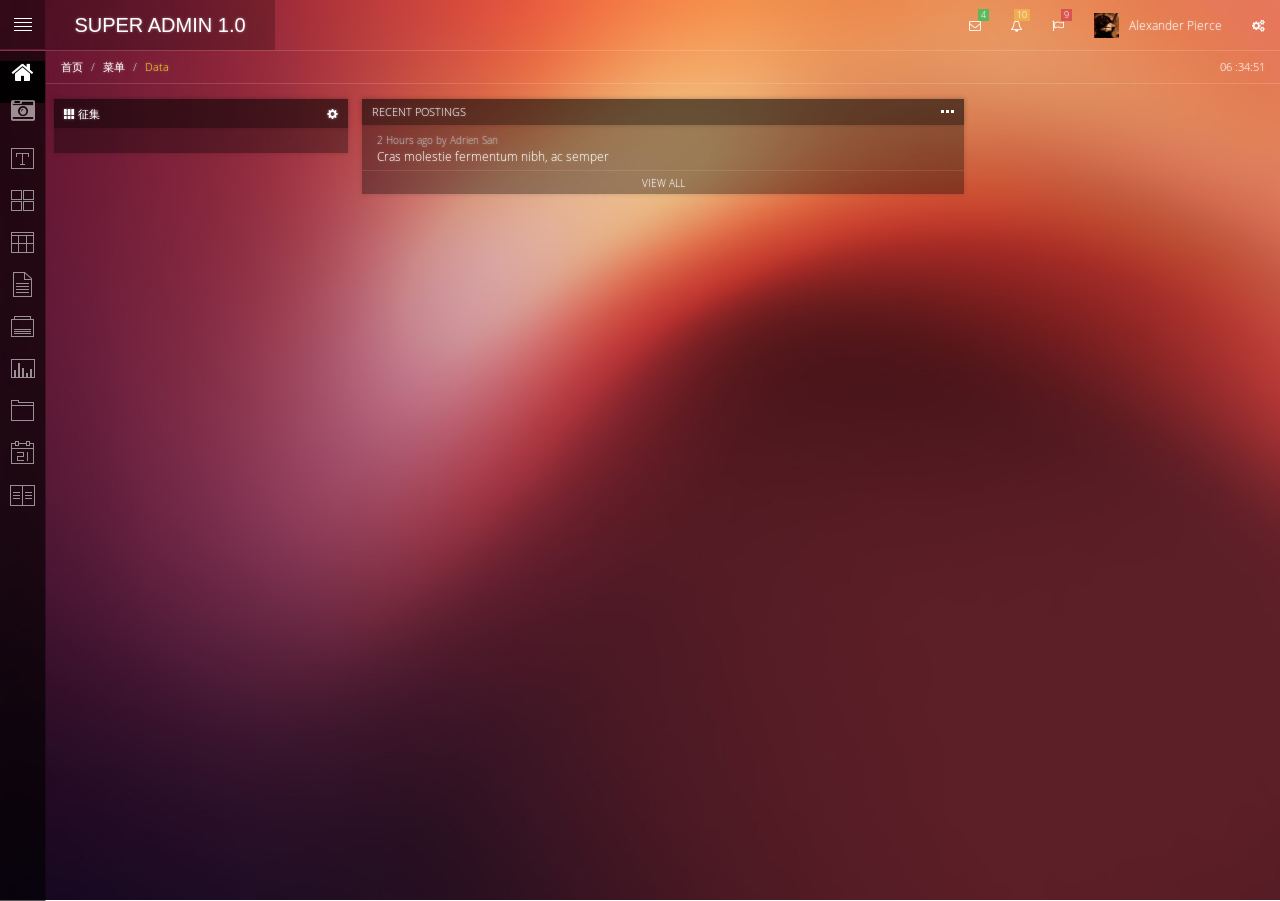
==== commit efd51a8b: "恢复后" ====
--- a/WebContent/main/index.html
+++ b/WebContent/main/index.html
@@ -28,221 +28,145 @@
 
 	<header id="header" class="main-header">
 		<a href="" id="menu-toggle"></a> 
-		<a class="logo pull-left"	href="index.html">SUPER ADMIN 1.0</a> 
+		<a class="logo"	href="index.html">SUPER ADMIN 1.0</a> 
+		
 		<nav class="navbar navbar-static-top">
-		<div class="navbar-custom-menu">
-		<ul class="nav navbar-nav ">
-          <!-- Messages: style can be found in dropdown.less-->
-          <li class="dropdown messages-menu">
-            <a href="#" class="dropdown-toggle" data-toggle="dropdown">
-              <i class="fa fa-envelope-o"></i>
-              <span class="label label-success">4</span>
-            </a>
-            <ul class="dropdown-menu dropdown-menu-alt">
-              <li class="header">You have 4 messages</li>
-              <li>
-                <!-- inner menu: contains the actual data -->
-                <ul class="menu">
-                  <li><!-- start message -->
-                    <a href="#">
-                      <div class="pull-left">
-                        <img src="dist/img/user2-160x160.jpg" class="img-circle" alt="User Image">
-                      </div>
-                      <h4>
-                        Support Team
-                        <small><i class="fa fa-clock-o"></i> 5 mins</small>
-                      </h4>
-                      <p>Why not buy a new awesome theme?</p>
-                    </a>
-                  </li>
-                  <!-- end message -->
-                  <li>
-                    <a href="#">
-                      <div class="pull-left">
-                        <img src="dist/img/user3-128x128.jpg" class="img-circle" alt="User Image">
-                      </div>
-                      <h4>
-                        AdminLTE Design Team
-                        <small><i class="fa fa-clock-o"></i> 2 hours</small>
-                      </h4>
-                      <p>Why not buy a new awesome theme?</p>
-                    </a>
-                  </li>
-                  <li>
-                    <a href="#">
-                      <div class="pull-left">
-                        <img src="dist/img/user4-128x128.jpg" class="img-circle" alt="User Image">
-                      </div>
-                      <h4>
-                        Developers
-                        <small><i class="fa fa-clock-o"></i> Today</small>
-                      </h4>
-                      <p>Why not buy a new awesome theme?</p>
-                    </a>
-                  </li>
-                  <li>
-                    <a href="#">
-                      <div class="pull-left">
-                        <img src="dist/img/user3-128x128.jpg" class="img-circle" alt="User Image">
-                      </div>
-                      <h4>
-                        Sales Department
-                        <small><i class="fa fa-clock-o"></i> Yesterday</small>
-                      </h4>
-                      <p>Why not buy a new awesome theme?</p>
-                    </a>
-                  </li>
-                  <li>
-                    <a href="#">
-                      <div class="pull-left">
-                        <img src="dist/img/user4-128x128.jpg" class="img-circle" alt="User Image">
-                      </div>
-                      <h4>
-                        Reviewers
-                        <small><i class="fa fa-clock-o"></i> 2 days</small>
-                      </h4>
-                      <p>Why not buy a new awesome theme?</p>
-                    </a>
-                  </li>
-                </ul>
-              </li>
-              <li class="footer"><a href="#">See All Messages</a></li>
-            </ul>
-          </li>
-          <!-- Notifications: style can be found in dropdown.less -->
-          <li class="dropdown notifications-menu">
-            <a href="#" class="dropdown-toggle" data-toggle="dropdown">
-              <i class="fa fa-bell-o"></i>
-              <span class="label label-warning">10</span>
-            </a>
-            <ul class="dropdown-menu dropdown-menu-alt">
-              <li class="header">You have 10 notifications</li>
-              <li>
-                <!-- inner menu: contains the actual data -->
-                <ul class="menu">
-                  <li>
-                    <a href="#">
-                      <i class="fa fa-users text-aqua"></i> 5 new members joined today
-                    </a>
-                  </li>
-                  <li>
-                    <a href="#">
-                      <i class="fa fa-warning text-yellow"></i> Very long description here that may not fit into the
-                      page and may cause design problems
-                    </a>
-                  </li>
-                  <li>
-                    <a href="#">
-                      <i class="fa fa-users text-red"></i> 5 new members joined
-                    </a>
-                  </li>
-                  <li>
-                    <a href="#">
-                      <i class="fa fa-shopping-cart text-green"></i> 25 sales made
-                    </a>
-                  </li>
-                  <li>
-                    <a href="#">
-                      <i class="fa fa-user text-red"></i> You changed your username
-                    </a>
-                  </li>
-                </ul>
-              </li>
-              <li class="footer"><a href="#">View all</a></li>
-            </ul>
-          </li>
-          <!-- Tasks: style can be found in dropdown.less -->
-          <li class="dropdown tasks-menu">
-            <a href="#" class="dropdown-toggle" data-toggle="dropdown">
-              <i class="fa fa-flag-o"></i>
-              <span class="label label-danger">9</span>
-            </a>
-            <ul class="dropdown-menu dropdown-menu-alt">
-              <li class="header">You have 9 tasks</li>
-              <li>
-                <!-- inner menu: contains the actual data -->
-                <ul class="menu">
-                  <li><!-- Task item -->
-                    <a href="#">
-                      <h3>
-                        Design some buttons
-                        <small class="pull-right">20%</small>
-                      </h3>
-                      <div class="progress xs">
-                        <div class="progress-bar progress-bar-aqua" style="width: 20%" role="progressbar" aria-valuenow="20" aria-valuemin="0" aria-valuemax="100">
-                          <span class="sr-only">20% Complete</span>
+			
+			<div class="navbar-custom-menu">
+			<ul class="nav navbar-nav ">
+	          <!-- Messages: style can be found in dropdown.less-->
+	          <li class="dropdown messages-menu">
+	            <a href="#" class="dropdown-toggle" data-toggle="dropdown">
+	              <i class="fa fa-envelope-o"></i>
+	              <span class="label label-success">4</span>
+	            </a>
+	            <div  class="dropdown-menu dropdown-menu-alt">
+                    <div class="listview narrow">
+                        <div class="media">
+                            <a href="">Send a New Message</a>
+                            <span class="drawer-close">&times;</span>
                         </div>
-                      </div>
-                    </a>
-                  </li>
-                  <!-- end task item -->
-                  <li><!-- Task item -->
-                    <a href="#">
-                      <h3>
-                        Create a nice theme
-                        <small class="pull-right">40%</small>
-                      </h3>
-                      <div class="progress xs">
-                        <div class="progress-bar progress-bar-green" style="width: 40%" role="progressbar" aria-valuenow="20" aria-valuemin="0" aria-valuemax="100">
-                          <span class="sr-only">40% Complete</span>
+                        <div class="overflow" style="height: 224px">
+                            <div class="media">
+                                <div class="pull-left">
+                                    <img width="40" src="../img/profile-pics/1.jpg" alt="">
+                                </div>
+                                <div class="media-body">
+                                    <small class="text-muted">Nadin Jackson - 2 Hours ago</small><br>
+                                    <a class="t-overflow" href="">Mauris consectetur urna nec tempor adipiscing. Proin sit amet nisi ligula. Sed eu adipiscing lectus</a>
+                                </div>
+                            </div>
+                            
+                            <div class="media">
+                                <div class="pull-left">
+                                    <img width="40" src="../img/profile-pics/5.jpg" alt="">
+                                </div>
+                                <div class="media-body">
+                                    <small class="text-muted">Wendy Mitchell - On 19/12/2013</small><br>
+                                    <a class="t-overflow" href="">Integer a eros dapibus, vehicula quam accumsan, tincidunt purus</a>
+                                </div>
+                            </div>
                         </div>
-                      </div>
-                    </a>
-                  </li>
-                  <!-- end task item -->
-                  <li><!-- Task item -->
-                    <a href="#">
-                      <h3>
-                        Some task I need to do
-                        <small class="pull-right">60%</small>
-                      </h3>
-                      <div class="progress xs">
-                        <div class="progress-bar progress-bar-red" style="width: 60%" role="progressbar" aria-valuenow="20" aria-valuemin="0" aria-valuemax="100">
-                          <span class="sr-only">60% Complete</span>
+                        <div class="media text-center whiter l-100">
+                            <a href=""><small>VIEW ALL</small></a>
                         </div>
-                      </div>
-                    </a>
-                  </li>
-                  <!-- end task item -->
-                  <li><!-- Task item -->
-                    <a href="#">
-                      <h3>
-                        Make beautiful transitions
-                        <small class="pull-right">80%</small>
-                      </h3>
-                      <div class="progress xs">
-                        <div class="progress-bar progress-bar-yellow" style="width: 80%" role="progressbar" aria-valuenow="20" aria-valuemin="0" aria-valuemax="100">
-                          <span class="sr-only">80% Complete</span>
-                        </div>
-                      </div>
-                    </a>
-                  </li>
-                  <!-- end task item -->
-                </ul>
-              </li>
-              <li class="footer">
-                <a href="#">View all tasks</a>
-              </li>
-            </ul>
-          </li>
-          <!-- User Account: style can be found in dropdown.less -->
-          <li class="dropdown user user-menu">
-            <a href="#" class="dropdown-toggle" data-toggle="dropdown">
-              <img src="../img/select-bg.png" class="user-image" alt="User Image">
-              <span class="hidden-xs">Alexander Pierce</span>
-            </a>
-            <ul class="dropdown-menu dropdown-menu-alt">
-              <!-- User image -->
+                    </div>
+                </div>
+	          </li>
+	          <!-- Notifications: style can be found in dropdown.less -->
+	          <li class="dropdown notifications-menu">
+	            <a href="#" class="dropdown-toggle" data-toggle="dropdown">
+	              <i class="fa fa-bell-o"></i>
+	              <span class="label label-warning">10</span>
+	            </a>
+	            <div class="dropdown-menu dropdown-menu-alt tile drawer animated">
+					<div class="listview narrow">
+						<div class="media">
+							<a href="">Notification Settings</a> <span class="drawer-close">&times;</span>
+						</div>
+						<div class="overflow" style="height: 224px">
+	
+							<div class="media">
+								<div class="pull-left">
+									<img width="40" src="../img/profile-pics/1.jpg" alt="">
+								</div>
+								<div class="media-body">
+									<small class="text-muted">Nadin Jackson - On 15/12/2013</small><br>
+									<a class="t-overflow" href="">Ipsum wintoo consectetur urna
+										nec tempor adipiscing. Proin sit amet nisi ligula. Sed eu
+										adipiscing lectus</a>
+								</div>
+							</div>
+							<div class="media">
+								<div class="pull-left">
+									<img width="40" src="../img/profile-pics/2.jpg" alt="">
+								</div>
+								<div class="media-body">
+									<small class="text-muted">David Villa - On 16/12/2013</small><br>
+									<a class="t-overflow" href="">Suspendisse in purus ut nibh
+										placerat Cras pulvinar euismod nunc quis gravida. Suspendisse
+										pharetra</a>
+								</div>
+							</div>
+						</div>
+						<div class="media text-center whiter l-100">
+							<a href=""><small>VIEW ALL</small></a>
+						</div>
+					</div>
+				</div>
+	          </li>
+	          <!-- Tasks: style can be found in dropdown.less -->
+	          <li class="dropdown tasks-menu">
+	            <a href="#" class="dropdown-toggle" data-toggle="dropdown">
+	              <i class="fa fa-flag-o"></i>
+	              <span class="label label-danger">9</span>
+	            </a>
+	            <ul class="dropdown-menu dropdown-menu-alt">
+	              <li class="header">You have 9 tasks</li>
+	              <li>
+	                <!-- inner menu: contains the actual data -->
+	                <ul class="menu">
+	                  <li><!-- Task item -->
+	                    <a href="#">
+	                      <h3>
+	                        Design some buttons
+	                        <small class="pull-right">20%</small>
+	                      </h3>
+	                      <div class="progress xs">
+	                        <div class="progress-bar progress-bar-aqua" style="width: 20%" role="progressbar" aria-valuenow="20" aria-valuemin="0" aria-valuemax="100">
+	                          <span class="sr-only">20% Complete</span>
+	                        </div>
+	                      </div>
+	                    </a>
+	                  </li>
+	                  <!-- end task item -->
+	
+	                </ul>
+	              </li>
+	              <li class="footer">
+	                <a href="#">View all tasks</a>
+	              </li>
+	            </ul>
+	          </li>
+	          <!-- User Account: style can be found in dropdown.less -->
+	          <li class="dropdown user user-menu">
+	            <a href="#" class="dropdown-toggle" data-toggle="dropdown">
+	              <img src="../img/profile-pic.jpg" class="user-image" alt="User Image">
+	              <span class="hidden-xs">Alexander Pierce</span>
+	            </a>
+	            <ul class="dropdown-menu dropdown-menu-alt">
+	             <!-- User image -->
               <li class="user-header">
-                <img src="../img/select-bg.png" class="img-circle" alt="User Image">
+                <img src="../img/profile-pic.jpg" class="img-circle" alt="User Image">
 
                 <p>
-                  Alexander Pierce - Web Developer
-                  <small>Member since Nov. 2012</small>
+                  姓名，单位，（角色）
+                  <small>登录时间</small>
                 </p>
               </li>
               <!-- Menu Body -->
               <li class="user-body">
+              	<!-- 用户的统计信息 -->
                 <div class="row">
                   <div class="col-xs-4 text-center">
                     <a href="#">Followers</a>
@@ -257,22 +181,23 @@
                 <!-- /.row -->
               </li>
               <!-- Menu Footer-->
-              <li class="user-footer">
-                <div class="pull-left">
-                  <a href="#" class="btn btn-default btn-flat">Profile</a>
+              <li class="user-footer block-area">
+                <div class="pull-left " >
+                  <a href="#" class="btn btn-sm m-r-5">详细</a>
                 </div>
+                
                 <div class="pull-right">
-                  <a href="#" class="btn btn-default btn-flat">Sign out</a>
+                  <a href="#" class="btn btn-sm m-r-5">退出</a>
                 </div>
               </li>
-            </ul>
-          </li>
-          <!-- Control Sidebar Toggle Button -->
-          <li>
-            <a href="#" data-toggle="control-sidebar"><i class="fa fa-gears"></i></a>
-          </li>
-        </ul>
-		</div>
+	            </ul>
+	          </li>
+	          <!-- Control Sidebar Toggle Button -->
+	          <li>
+	            <a href="#" data-toggle="control-sidebar"><i class="fa fa-gears"></i></a>
+	          </li>
+	        </ul>
+			</div>
 		</nav>
 	</header>
 
@@ -285,9 +210,20 @@
 
 			<!-- Side Menu -->
 			<ul class="list-unstyled side-menu">
-				<li class="active"><a class="sa-side-home" href="index.html">
+				
+				<li class="active">
+					<a  href="javascript:void(0);">
+						<i class="fa fa-home fa-2x"></i>
 						<span class="menu-item">首页</span>
-				</a></li>
+					</a>
+				</li>
+				<li>
+					<a  href="">
+						<i class="fa fa-camera-retro fa-2x"></i>
+						<span class="menu-item">collection</span>
+					</a>
+				</li>
+				
 				<li><a class="sa-side-typography" href="typography.html"> <span
 						class="menu-item">Typography</span>
 				</a></li>
@@ -342,65 +278,80 @@
 
 		<!-- Content -->
 		<section id="content" class="container">
-
-			
-
-			<!-- Notification Drawer -->
-			<div id="notifications" class="tile drawer animated">
-				<div class="listview narrow">
-					<div class="media">
-						<a href="">Notification Settings</a> <span class="drawer-close">&times;</span>
-					</div>
-					<div class="overflow" style="height: 254px">
-
-						<div class="media">
-							<div class="pull-left">
-								<img width="40" src="img/profile-pics/1.jpg" alt="">
-							</div>
-							<div class="media-body">
-								<small class="text-muted">Nadin Jackson - On 15/12/2013</small><br>
-								<a class="t-overflow" href="">Ipsum wintoo consectetur urna
-									nec tempor adipiscing. Proin sit amet nisi ligula. Sed eu
-									adipiscing lectus</a>
+	
+			<!-- Breadcrumb -->
+			<ol class="breadcrumb hidden-xs">
+				<li><a href="#">首页</a></li>
+				<li><a href="#">菜单</a></li>
+				<li class="active">Data</li>
+			</ol>
+
+			<div id="time" class="pull-right breadcrumb hidden-xs">
+                 <span id="hours"></span> :<span id="min"></span>:<span id="sec"></span>
+            </div>
+
+			<hr class="whiter hidden-xs" />
+
+			<div class="block-area">
+				<div class="row m-container" id="main-content">
+					
+					<div class="row">
+						<div class="col-md-3">
+							<div class="tile">
+								<div class="tile-title">
+									<div class="pull-left">
+										<i class="glyphicon glyphicon-th"></i> 征集
+									</div>
+									<div class="pull-right">
+											<a href="#"><i
+												class="glyphicon glyphicon-cog"></i></a> 
+									</div>
+								</div>	
+								<div class="p-10">
+																
+								</div>
 							</div>
 						</div>
-						<div class="media">
-							<div class="pull-left">
-								<img width="40" src="img/profile-pics/2.jpg" alt="">
-							</div>
-							<div class="media-body">
-								<small class="text-muted">David Villa - On 16/12/2013</small><br>
-								<a class="t-overflow" href="">Suspendisse in purus ut nibh
-									placerat Cras pulvinar euismod nunc quis gravida. Suspendisse
-									pharetra</a>
-							</div>
+						<div class="col-md-6">
+							<div class="tile">
+                                        <h2 class="tile-title">Recent Postings</h2>
+                                        <div class="tile-config dropdown">
+                                            <a data-toggle="dropdown" href="" class="tile-menu"></a>
+                                            <ul class="dropdown-menu animated pull-right text-right">
+                                                <li><a href="">Refresh</a></li>
+                                                <li><a href="">Settings</a></li>
+                                            </ul>
+                                        </div>
+                                        
+                                        <div class="listview narrow">
+                                            <div class="media p-l-5">
+                                                <div class="pull-left">
+                                                    <img width="40" src="img/profile-pics/1.jpg" alt="">
+                                                </div>
+                                                <div class="media-body">
+                                                    <small class="text-muted">2 Hours ago by Adrien San</small><br/>
+                                                    <a class="t-overflow" href="">Cras molestie fermentum nibh, ac semper</a>
+                                                   
+                                                </div>
+                                            </div>
+                                            
+                                           
+                                            <div class="media p-5 text-center l-100">
+                                                <a href=""><small>VIEW ALL</small></a>
+                                            </div>
+                                        </div>
+                              </div>
 						</div>
-					</div>
-					<div class="media text-center whiter l-100">
-						<a href=""><small>VIEW ALL</small></a>
+						<!--/span-->
+
 					</div>
 				</div>
 			</div>
 
-			<!-- Breadcrumb -->
-			<ol class="breadcrumb hidden-xs">
-				<li><a href="#">Home</a></li>
-				<li><a href="#">Library</a></li>
-				<li class="active">Data</li>
-			</ol>
-
-			<h4 class="page-title">导航</h4>
-
-			<hr class="whiter" />
-
-			<div class="block-area">
-				<div class="row m-container" id="main-content"></div>
-			</div>
-
 		</section>
 
 
-		<aside id="sidebar_right">
+		<aside  class="control-sidebar control-sidebar-dark">
 			<div class="row template-skins">
 				<a data-skin="skin-blur-violate" class="col-sm-6 col-xs-6 col-md-4"
 					href=""><img src="../img/skin-violate.jpg" alt=""></a> <a
--- a/WebContent/css/form.css
+++ b/WebContent/css/form.css
@@ -32,8 +32,6 @@
    text-shadow: none;
    color: #fff;
    box-shadow: none;
-   background-repeat:no-repeat;
-   background-position:160px;
    font-family: open-sans-regular;
    -webkit-appearance: none;
 }
--- a/WebContent/css/icons.css
+++ b/WebContent/css/icons.css
@@ -99,6 +99,7 @@
 
 /* Others */
 #menu-toggle { background-image: url(../img/icon/menu.png); }
+
 /* Form */
 .sa-plus {
     width: 13px;
--- a/WebContent/css/style.css
+++ b/WebContent/css/style.css
@@ -259,7 +259,7 @@
     border-bottom: 1px solid rgba(255,255,255,0.15);
     min-height: 50px;
     position: relative;
-    padding-right: 7px;
+    padding-right: 0px;
 }
 
 #header, #header > .media-body, #header #top-menu {
@@ -273,7 +273,8 @@
     text-align: center;
     padding: 14px 0 12px 40px;
     font-size: 16px;
-    margin-right: 9px !important;
+    margin-right: 9px !important;+    margin-left:45px;
     background: rgba(0, 0, 0, 0.23);
 }
 
@@ -503,7 +504,6 @@
 #content {
     margin-left: 46px;
     min-height: 500px;
-    margin-right:200px;
     position: relative;
 }
 
@@ -515,16 +515,11 @@
     height: 100%;
     position: absolute;
 }
-
-#sidebar_right {
-    width: 200px;
-    height: 100%;
-  
-}
     
 
 #sidebar .side-menu  {
-    margin: 0;
+    margin: 0;+    
 }
 
 .menu-toggled .side-menu {
@@ -541,7 +536,13 @@
     text-align: center;
     opacity: 0.55;
 }
-
++.side-menu li:first-child {+	padding-top:10px;+}+.side-menu li:last-child {+	padding-bottom:10px;+} .side-menu .menu-item {
     white-space: nowrap;
     background: rgba(0,0,0,0.95);
@@ -1200,7 +1201,7 @@
 /* Breadcrumb */
 .breadcrumb {
     background: none;
-    float: right;
+    float: left;
     margin: 0;
     padding: 8px 15px;
     font-size: 11px;
@@ -2060,6 +2061,7 @@
     #main {         min-height: 100%;         min-height: calc(100% - 50px);+        overflow: hidden;     }      .menu-active #main {@@ -2068,6 +2070,7 @@
      .menu-active #content {         margin-left: 0;+        margin-right: 0;     }      .block-area {
--- a/WebContent/css/generics.css
+++ b/WebContent/css/generics.css
@@ -1,40 +1,97 @@
-[ver:v1.0]
-[ar:�ܴ���]
-[ti:�Ѱ���ĵ�ԶԶ�ĵط�]
-[00:05.22]�Ѱ���ĵ�ԶԶ�ĵط� - �ܴ���
-[00:32.30]�����õ����ů�ҵ��ķ�
-[00:41.42]�����������
-[00:44.91]����������������
-[00:53.37]�����Ŀ���
-[00:55.73]������ȥ�޳�
-[01:02.73]Ϊʲôϲ����
-[01:05.48]�Լ�ȴ����Ц������
-[01:12.35]�ټ����Ŀ��
-[01:16.70]�һ���������������
-[01:22.64]�����ŵ�����
-[01:27.37]�Һ���ʧȥ�����
-[01:34.84]�Ѱ������ԶԶ�ĵط�
-[01:40.07]һ����ѰѰ����׷��������
-[01:45.41]�Ѱ������ԶԶ�ĵط�
-[01:50.67]�ŷ���������Ļ�����
-[02:16.40]�����Ŀ���
-[02:18.42]������ȥ�޳�
-[02:25.35]Ϊʲôϲ����
-[02:28.08]�Լ�ȴ����Ц������
-[02:35.00]�ټ����Ŀ��
-[02:39.35]�һ���������������
-[02:45.64]�����ŵ�����
-[02:50.15]�Һ���ʧȥ�����
-[02:57.34]�Ѱ������ԶԶ�ĵط�
-[03:02.66]һ����ѰѰ����׷��������
-[03:08.04]�Ѱ������ԶԶ�ĵط�
-[03:13.41]�ŷ���������Ļ�����
-[03:26.58]�Ѱ������ԶԶ�ĵط�
-[03:31.99]һ����ѰѰ����׷��������
-[03:37.31]�Ѱ������ԶԶ�ĵط�
-[03:42.67]�ŷ���������Ļ�����
-[03:49.40]�Ѱ������ԶԶ�ĵط�
-[03:54.67]һ����ѰѰ����׷��������
-[03:59.98]�Ѱ������ԶԶ�ĵط�
-[04:05.31]�ŷ���������Ļ�����
-                                                                                                                                                                                                                                                                                                                                                                                                                                                                                                                                                                                                                                                                                                                                                                                                                                                                                                                                                                                                                                                                                                                                                                                                                                                                                                                                                                                                                                                                                                                                                                                                                                                                                                +/* Width */
+.w-100 {
+    width: 100%;
+}
+
+/* Position */
+.p-relative { position: relative; }
+.p-absolute { position: absolute; }
+
+/* Background */
+.bg-none { background: none !important; }
+
+/* Overflow + Text */
+.o-hidden { overflow: hidden; }
+.o-visible { overflow: visible; }
+.o-auto { overflow: auto; }
+.t-overflow { width: 97%; white-space: nowrap; overflow: hidden; text-overflow: ellipsis; float: left; }
+
+/* Line height */
+.l-100 { line-height: 100%; }
+
+/* Display */
+.d-block { display: block; }
+
+/* Shadow */
+.t-s-0 { text-shadow: none; }
+.b-s-0 { box-shadow: none; }
+
+/* Border */
+.b-0 { border: 0; }
+
+/* Font */
+.f-bold { font-weight: bold; }
+
+/* Paddings */
+.p-0 { padding: 0 !important; }
+.p-5 { padding: 5px !important; }
+.p-10 { padding: 10px !important; }
+.p-15 { padding: 15px !important; }
+.p-20 { padding: 20px !important; }
+
+.p-t-0 { padding-top: 0 !important; }
+.p-t-5 { padding-top: 5px !important; }
+.p-t-10 { padding-top: 10px !important; }
+.p-t-15 { padding-top: 15px !important; }
+.p-t-20 { padding-top: 20px !important; }
+
+.p-b-0 { padding-bottom: 0 !important; }
+.p-b-5 { padding-bottom: 5px !important; }
+.p-b-10 { padding-bottom: 10px !important; }
+.p-b-15 { padding-bottom: 15px !important; }
+.p-b-20 { padding-bottom: 20px !important; }
+
+.p-l-0 { padding-left: 0 !important; }
+.p-l-5 { padding-left: 5px !important; }
+.p-l-10 { padding-left: 10px !important; }
+.p-l-15 { padding-left: 15px !important; }
+.p-l-20 { padding-left: 20px !important; }
+
+.p-r-0 { padding-right: 0 !important; }
+.p-r-5 { padding-right: 5px !important; }
+.p-r-10 { padding-right: 10px !important; }
+.p-r-15 { padding-right: 15px !important; }
+.p-r-20 { padding-right: 20px !important; }
+
+/* Margin */
+.m-0 { margin: 0 !important; }
+.m-5 { margin: 5px !important; }
+.m-10 { margin: 10px !important; }
+.m-15 { margin: 15px !important; }
+.m-20 { margin: 20px !important; }
+
+.m-t-0 { margin-top: 0 !important; }
+.m-t-5 { margin-top: 5px !important; }
+.m-t-10 { margin-top: 10px !important; }
+.m-t-15 { margin-top: 15px !important; }
+.m-t-20 { margin-top: 20px !important; }
+
+.m-b-0 { margin-bottom: 0 !important; }
+.m-b-5 { margin-bottom: 5px !important; }
+.m-b-10 { margin-bottom: 10px !important; }
+.m-b-15 { margin-bottom: 15px !important; }
+.m-b-20 { margin-bottom: 20px !important; }
+.m-b-25 { margin-bottom: 25px !important; }
+
+.m-l-0 { margin-left: 0 !important; }
+.m-l-5 { margin-left: 5px !important; }
+.m-l-10 { margin-left: 10px !important; }
+.m-l-15 { margin-left: 15px !important; }
+.m-l-20 { margin-left: 20px !important; }
+
+.m-r-0 { margin-right: 0 !important; }
+.m-r-5 { margin-right: 5px !important; }
+.m-r-10 { margin-right: 10px !important; }
+.m-r-15 { margin-right: 15px !important; }
+.m-r-20 { margin-right: 20px !important; }
+
--- a/WebContent/css/custom.css
+++ b/WebContent/css/custom.css
@@ -112,7 +112,12 @@
   display: block;
   float: left;
   height: 50px;
-  width: 233px;
+  font-size: 20px;
+  line-height: 50px;
+  text-align: center;
+  width: 230px;
+  font-family: "Helvetica Neue", Helvetica, Arial, sans-serif;
+  padding: 0 15px;
   font-weight: 300;
   overflow: hidden;
 }
@@ -124,6 +129,106 @@
 }
 .main-header .navbar-brand {
   color: #fff;
+}
+.content-header {
+  position: relative;
+  padding: 15px 15px 0 15px;
+}
+.content-header > h1 {
+  margin: 0;
+  font-size: 24px;
+}
+.content-header > h1 > small {
+  font-size: 15px;
+  display: inline-block;
+  padding-left: 4px;
+  font-weight: 300;
+}
+.content-header > .breadcrumb {
+  float: right;
+  background: transparent;
+  margin-top: 0;
+  margin-bottom: 0;
+  font-size: 12px;
+  padding: 7px 5px;
+  position: absolute;
+  top: 15px;
+  right: 10px;
+  border-radius: 2px;
+}
+.content-header > .breadcrumb > li > a {
+  color: #444;
+  text-decoration: none;
+  display: inline-block;
+}
+.content-header > .breadcrumb > li > a > .fa,
+.content-header > .breadcrumb > li > a > .glyphicon,
+.content-header > .breadcrumb > li > a > .ion {
+  margin-right: 5px;
+}
+.content-header > .breadcrumb > li + li:before {
+  content: '>\00a0';
+}
+@media (max-width: 991px) {
+  .content-header > .breadcrumb {
+    position: relative;
+    margin-top: 5px;
+    top: 0;
+    right: 0;
+    float: none;
+    background: #d2d6de;
+    padding-left: 10px;
+  }
+  .content-header > .breadcrumb li:before {
+    color: #97a0b3;
+  }
+}
+.navbar-toggle {
+  color: #fff;
+  border: 0;
+  margin: 0;
+  padding: 15px 15px;
+}
+@media (max-width: 991px) {
+  .navbar-custom-menu .navbar-nav > li {
+    float: left;
+  }
+  .navbar-custom-menu .navbar-nav {
+    margin: 0;
+    float: left;
+  }
+  .navbar-custom-menu .navbar-nav > li > a {
+    padding-top: 15px;
+    padding-bottom: 15px;
+    line-height: 20px;
+  }
+}
+@media (max-width: 767px) {
+  .main-header {
+    position: relative;
+  }
+  .main-header .logo,
+  .main-header .navbar {
+    width: 100%;
+    float: none;
+  }
+  .main-header .navbar {
+    margin: 0;
+  }
+  .main-header .navbar-custom-menu {
+    float: right;
+  }
+}
+@media (max-width: 991px) {
+  .navbar-collapse.pull-left {
+    float: none !important;
+  }
+  .navbar-collapse.pull-left + .navbar-custom-menu {
+    display: block;
+    position: absolute;
+    top: 0;
+    right: 40px;
+  }
 }
 
 /*
@@ -147,7 +252,15 @@
   position: absolute;
   padding-top: 50px;
   z-index: 1010;
-}
+  height:100%;
+}
+
+
+.control-sidebar > .row {
+   margin-left: 0px;
+    margin-right: 0px;
+}
+
 @media (max-width: 768px) {
   .control-sidebar {
     padding-top: 100px;
@@ -378,6 +491,7 @@
 .navbar-nav > .tasks-menu > .dropdown-menu {
   width: 280px;
   padding: 0 0 0 0;
+  height:280px;
   margin: 0;
   top: 100%;
 }
@@ -594,4 +708,79 @@
     margin-top: -8px;
     line-height: 10px;
   }
+}
+
+/* Add fade animation to dropdown menus by appending
+ the class .animated-dropdown-menu to the .dropdown-menu ul (or ol)*/
+.open:not(.dropup) > .animated-dropdown-menu {
+  backface-visibility: visible !important;
+  -webkit-animation: flipInX 0.7s both;
+  -o-animation: flipInX 0.7s both;
+  animation: flipInX 0.7s both;
+}
+@keyframes flipInX {
+  0% {
+    transform: perspective(400px) rotate3d(1, 0, 0, 90deg);
+    transition-timing-function: ease-in;
+    opacity: 0;
+  }
+  40% {
+    transform: perspective(400px) rotate3d(1, 0, 0, -20deg);
+    transition-timing-function: ease-in;
+  }
+  60% {
+    transform: perspective(400px) rotate3d(1, 0, 0, 10deg);
+    opacity: 1;
+  }
+  80% {
+    transform: perspective(400px) rotate3d(1, 0, 0, -5deg);
+  }
+  100% {
+    transform: perspective(400px);
+  }
+}
+@-webkit-keyframes flipInX {
+  0% {
+    -webkit-transform: perspective(400px) rotate3d(1, 0, 0, 90deg);
+    -webkit-transition-timing-function: ease-in;
+    opacity: 0;
+  }
+  40% {
+    -webkit-transform: perspective(400px) rotate3d(1, 0, 0, -20deg);
+    -webkit-transition-timing-function: ease-in;
+  }
+  60% {
+    -webkit-transform: perspective(400px) rotate3d(1, 0, 0, 10deg);
+    opacity: 1;
+  }
+  80% {
+    -webkit-transform: perspective(400px) rotate3d(1, 0, 0, -5deg);
+  }
+  100% {
+    -webkit-transform: perspective(400px);
+  }
+}
+/* Fix 3 menu in navbars */
+.navbar-custom-menu > .navbar-nav > li {
+  position: relative;
+}
+.navbar-custom-menu > .navbar-nav > li > .dropdown-menu {
+  position: absolute;
+  right: 0;
+  left: auto;
+}
+@media (max-width: 991px) {
+  .navbar-custom-menu > .navbar-nav {
+    float: right;
+  }
+  .navbar-custom-menu > .navbar-nav > li {
+    position: static;
+  }
+  .navbar-custom-menu > .navbar-nav > li > .dropdown-menu {
+    position: absolute;
+    right: 5%;
+    left: auto;
+    border: 1px solid #ddd;
+    background: #fff;
+  }
 }
